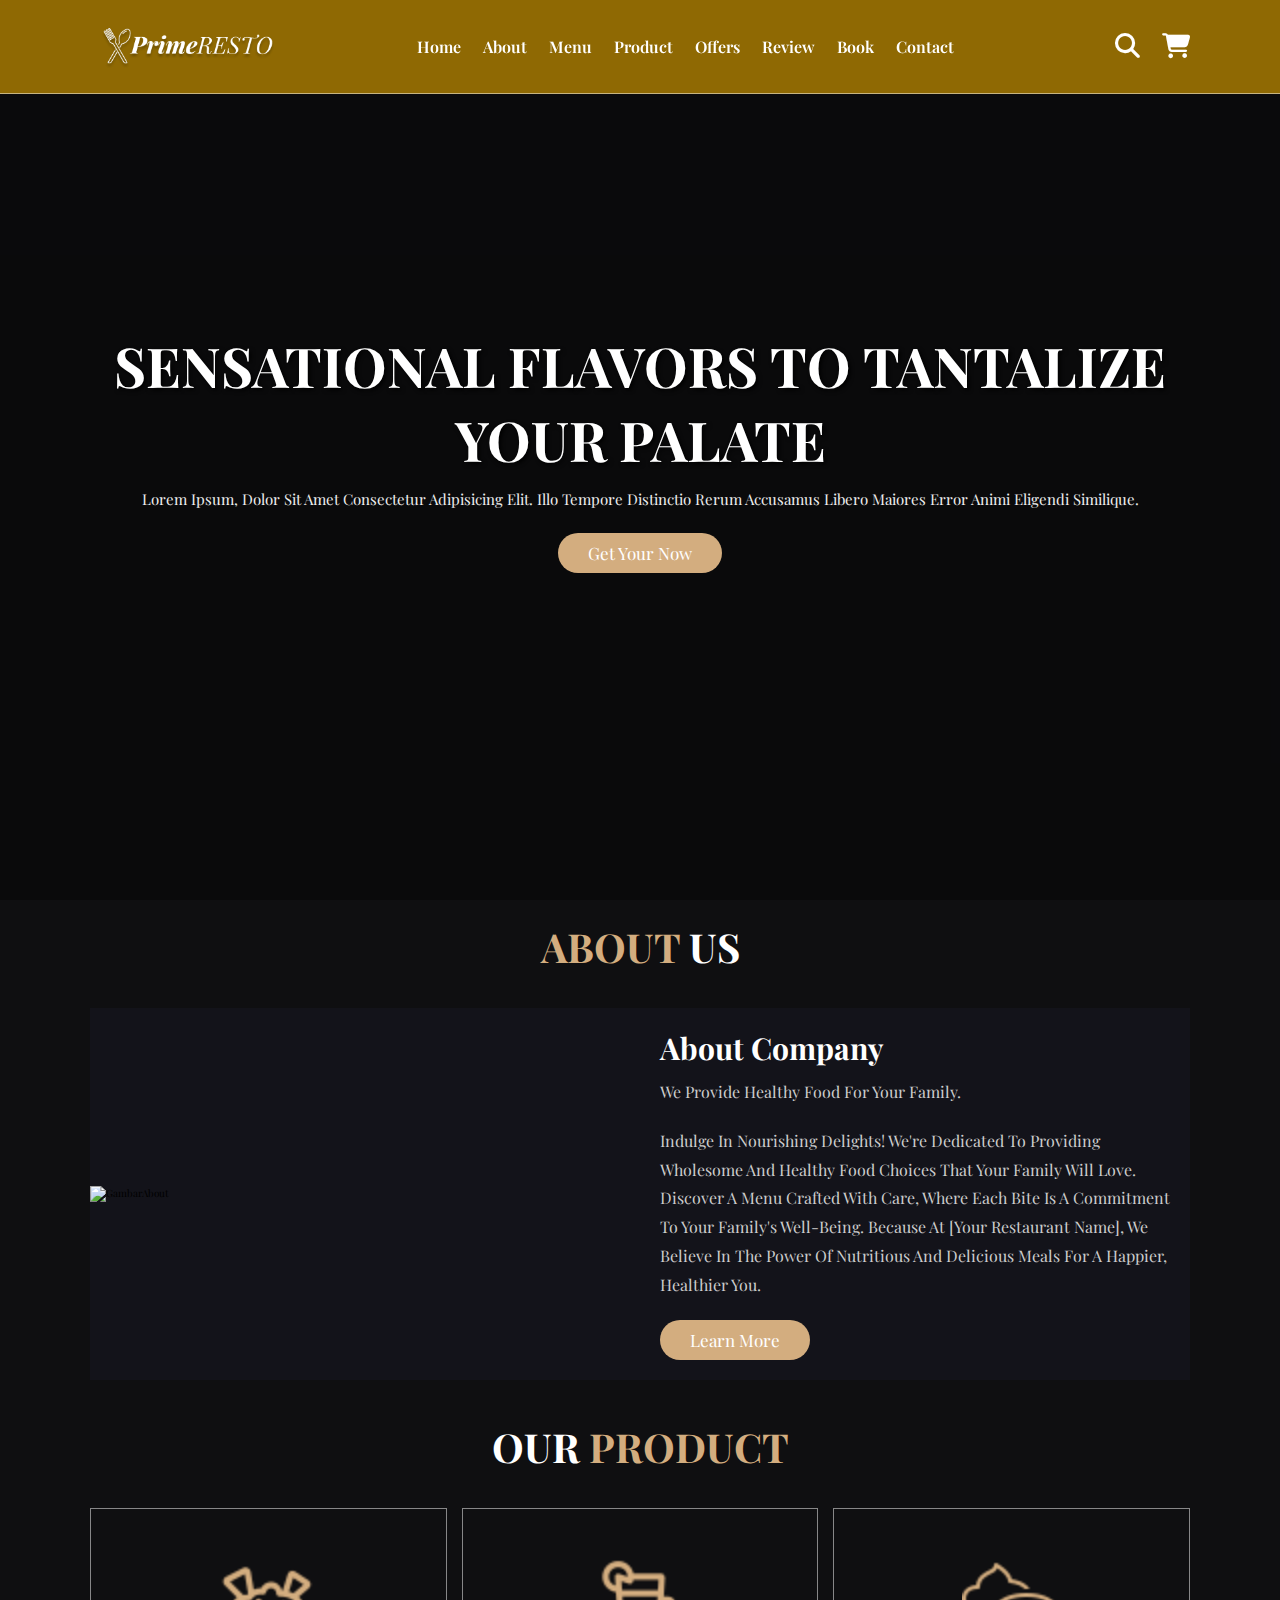
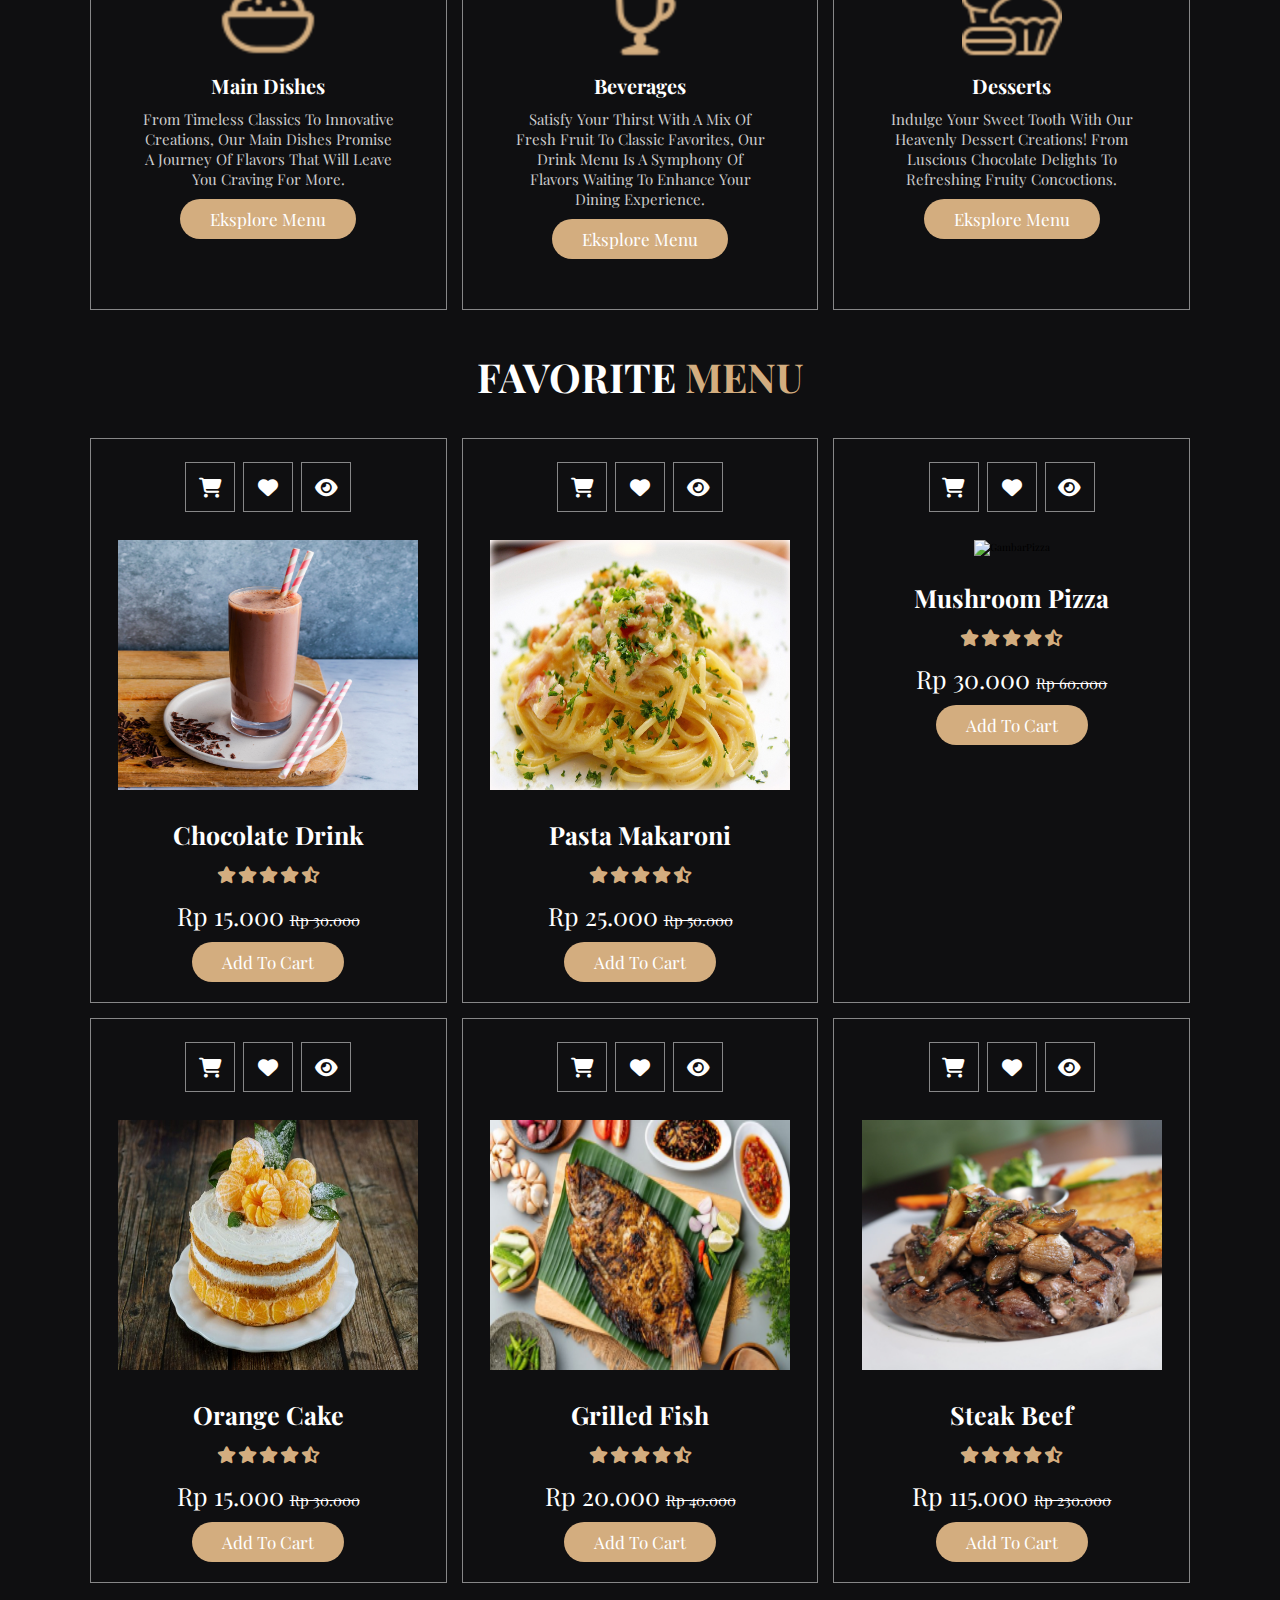
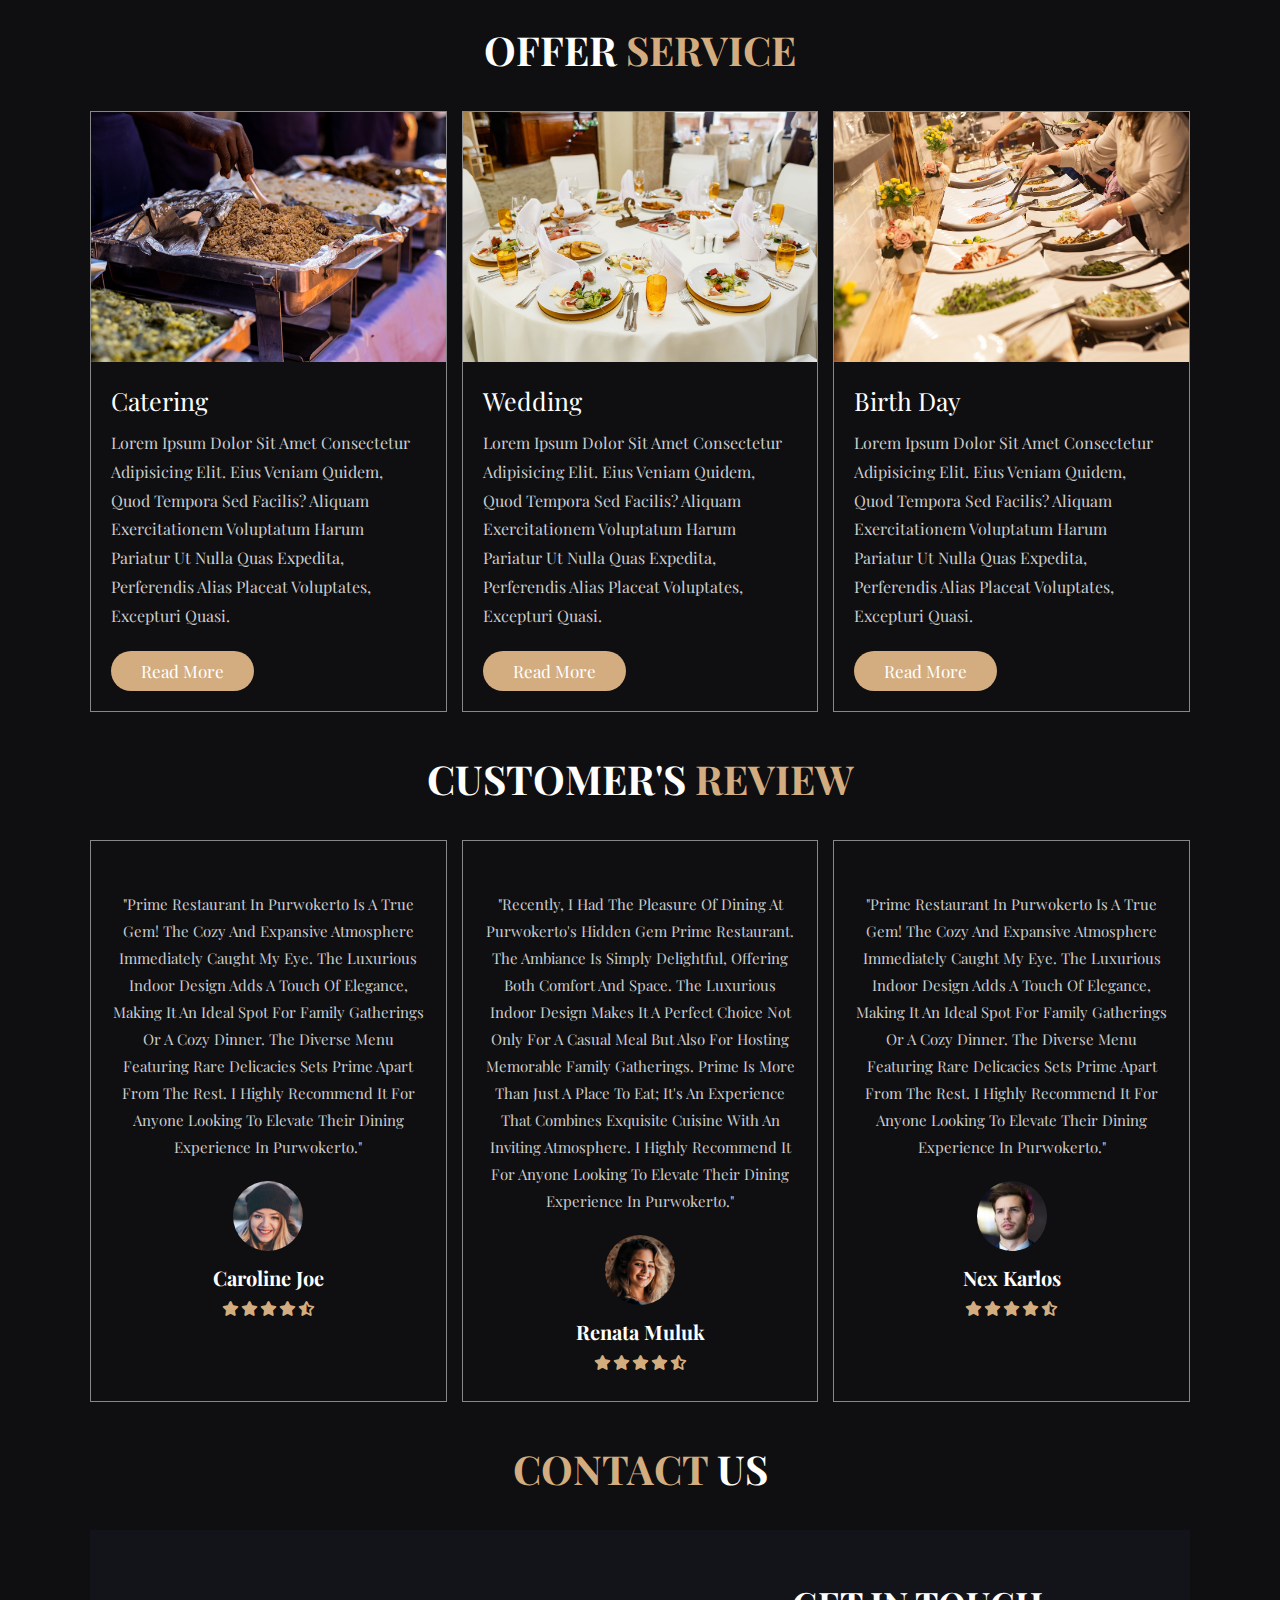
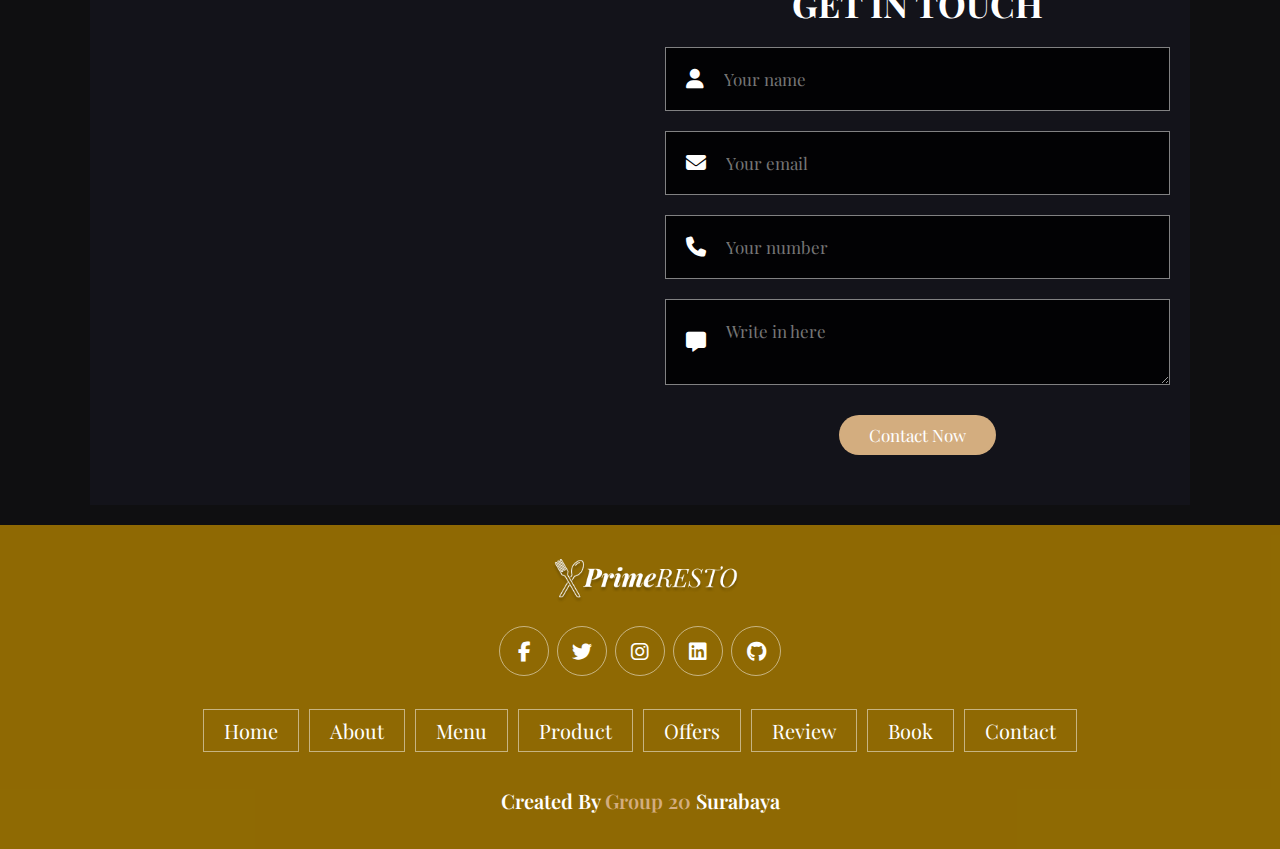
==== index.html @ 9f493f9b "edit and change page html css" ====
<!DOCTYPE html>
<html lang="en">
  <head>
    <meta charset="UTF-8" />
    <meta name="viewport" content="width=device-width, initial-scale=1.0" />
    <title>Capstone Project | group20</title>
    <!-- font awesome cdn link -->
    <link rel="stylesheet" href="https://cdnjs.cloudflare.com/ajax/libs/font-awesome/6.4.2/css/all.min.css" />
    <!-- Style CSS -->
    <link rel="stylesheet" href="CSS/index.css" />
  </head>
  <body>
    <!-- Header start -->
    <header class="header">
      <a href="#" class="logo">
        <img src="assets/group-logo.png" alt="logoBrand" />
      </a>

      <nav class="navbar">
        <a href="#home">Home</a>
        <a href="about.html">About</a>
        <a href="menu.html">Menu</a>
        <a href="#product">Product</a>
        <a href="#offers">Offers</a>
        <a href="#review">Review</a>
        <a href="menu.html#booking">Book</a>
        <a href="#contact">Contact</a>
      </nav>

      <div class="icons">
        <div class="fas fa-search" id="search-btn"></div>
        <div class="fas fa-shopping-cart" id="cart-btn"></div>
        <div class="fas fa-bars" id="menu-btn"></div>
      </div>

      <div class="search-form">
        <input type="search" id="search-box" placeholder="search here..." />
        <label for="search-box" class="fas fa-search"></label>
      </div>

      <div class="cart-items-container">
        <div class="cartList-content" id="cart-container">
          <div class="cart-item">
            <img src="assets/ice-tea.png" alt="cartItem" />
            <div class="content">
              <h3 id="nama">Ice Tea</h3>
              <span class="price">Rp </span><span class="price" id="price">15000</span>
              <div class="input"><span>Total</span><input type="number" name="total" id="total" /></div>
            </div>
          </div>

          <div class="cart-item">
            <img src="assets/chocolate_Drink.jpg" alt="cartItem" />
            <div class="content">
              <h3 id="nama">Chocolate Drink</h3>
              <span class="price">Rp </span><span class="price" id="price">15000</span>
              <div class="input"><span>Total</span><input type="number" name="total" id="total" /></div>
            </div>
          </div>

          <div class="cart-item">
            <img src="assets/pasta.jpg" alt="cartItem" />
            <div class="content">
              <h3 id="nama">Pasta Makaroni</h3>
              <span class="price">Rp </span><span class="price" id="price">25000</span>
              <div class="input"><span>Total</span><input type="number" name="total" id="total" /></div>
            </div>
          </div>

          <div class="cart-item">
            <img src="assets/pizza.png" alt="cartItem" />
            <div class="content">
              <h3 id="nama">Mushroom Pizza</h3>
              <span class="price">Rp </span><span class="price" id="price">40000</span>
              <div class="input"><span>Total</span><input type="number" name="total" id="total" /></div>
            </div>
          </div>

          <div class="cart-item">
            <img src="assets/cake.jpg" alt="cartItem" />
            <div class="content">
              <h3 id="nama">Orange Cake</h3>
              <span class="price">Rp </span><span class="price" id="price">20000</span>
              <div class="input"><span>Total</span><input type="number" name="total" id="total" /></div>
            </div>
          </div>

          <button class="btn">Update now</button>
          <a href="#" class="btn">checkout now</a>
        </div>
      </div>
    </header>
    <!-- header end -->

    <!-- home start -->
    <section class="home" id="home">
      <div class="overlay"></div>
      <div class="content">
        <h3>Sensational Flavors to Tantalize Your Palate</h3>
        <p>Lorem ipsum, dolor sit amet consectetur adipisicing elit. Illo tempore distinctio rerum accusamus libero maiores error animi eligendi similique.</p>
        <a href="#" class="btn">get your now</a>
      </div>
    </section>
    <!-- home end -->

    <!-- About start -->
    <section class="about" id="about">
      <h1 class="heading"><span>about</span> us</h1>
      <div class="row">
        <div class="image">
          <img src="assets/profile-company.jpg" alt="gambarAbout" />
        </div>

        <div class="content">
          <h3>About Company</h3>
          <p>We provide healthy food for your family.</p>
          <p>
            Indulge in Nourishing Delights! We're dedicated to providing wholesome and healthy food choices that your family will love. Discover a menu crafted with care, where each bite is a commitment to your family's well-being. Because
            at [Your Restaurant Name], we believe in the power of nutritious and delicious meals for a happier, healthier you.
          </p>
          <a href="about.html" class="btn">learn more</a>
        </div>
      </div>
    </section>
    <!-- about end -->

    <!-- Product start -->
    <section class="menu" id="menu">
      <h1 class="heading">our <span>product</span></h1>

      <div class="box-container">
        <div class="box">
          <img src="assets/icons-maindishes.png" alt="gambarDishes" />
          <h3>Main Dishes</h3>
          <p>From timeless classics to innovative creations, our main dishes promise a journey of flavors that will leave you craving for more.</p>
          <a href="menu.html" class="btn">Eksplore menu</a>
        </div>

        <div class="box">
          <img src="assets/icons-drinks.png" alt="gambarDishes" />
          <h3>Beverages</h3>
          <p>Satisfy your thirst with a mix of fresh fruit to classic favorites, our drink menu is a symphony of flavors waiting to enhance your dining experience.</p>
          <a href="menu.html" class="btn">Eksplore menu</a>
        </div>

        <div class="box">
          <img src="assets/icons-dessert2.png" alt="gambarDishes" />
          <h3>Desserts</h3>
          <p>Indulge your sweet tooth with our heavenly dessert creations! From luscious chocolate delights to refreshing fruity concoctions.</p>
          <a href="menu.html" class="btn">Eksplore menu</a>
        </div>
      </div>
    </section>
    <!-- product end -->

    <!-- menu start -->
    <section class="product" id="product">
      <h1 class="heading">favorite <span>menu</span></h1>

      <div class="box-container">
        <div class="box">
          <div class="icons">
            <a href="#" class="fas fa-shopping-cart"></a>
            <a href="#" class="fas fa-heart"></a>
            <a href="#" class="fas fa-eye"></a>
          </div>
          <div class="image">
            <img src="assets/chocolate_Drink.jpg" alt="GambarBiryani" />
          </div>
          <div class="content">
            <h3>Chocolate drink</h3>
            <div class="stars">
              <i class="fas fa-star"></i>
              <i class="fas fa-star"></i>
              <i class="fas fa-star"></i>
              <i class="fas fa-star"></i>
              <i class="fas fa-star-half-alt"></i>
            </div>
            <div class="price">Rp 15.000 <span>Rp 30.000</span></div>
            <a href="#" class="btn">add to cart</a>
          </div>
        </div>

        <div class="box">
          <div class="icons">
            <a href="#" class="fas fa-shopping-cart"></a>
            <a href="#" class="fas fa-heart"></a>
            <a href="#" class="fas fa-eye"></a>
          </div>
          <div class="image">
            <img src="assets/pasta.jpg" alt="GambarLasagna" />
          </div>
          <div class="content">
            <h3>Pasta Makaroni</h3>
            <div class="stars">
              <i class="fas fa-star"></i>
              <i class="fas fa-star"></i>
              <i class="fas fa-star"></i>
              <i class="fas fa-star"></i>
              <i class="fas fa-star-half-alt"></i>
            </div>
            <div class="price">Rp 25.000 <span>Rp 50.000</span></div>
            <a href="#" class="btn">add to cart</a>
          </div>
        </div>

        <div class="box">
          <div class="icons">
            <a href="#" class="fas fa-shopping-cart"></a>
            <a href="#" class="fas fa-heart"></a>
            <a href="#" class="fas fa-eye"></a>
          </div>
          <div class="image">
            <img src="assets/pizza.png" alt="GambarPizza" />
          </div>
          <div class="content">
            <h3>Mushroom Pizza</h3>
            <div class="stars">
              <i class="fas fa-star"></i>
              <i class="fas fa-star"></i>
              <i class="fas fa-star"></i>
              <i class="fas fa-star"></i>
              <i class="fas fa-star-half-alt"></i>
            </div>
            <div class="price">Rp 30.000 <span>Rp 60.000</span></div>
            <a href="#" class="btn">add to cart</a>
          </div>
        </div>

        <div class="box">
          <div class="icons">
            <a href="#" class="fas fa-shopping-cart"></a>
            <a href="#" class="fas fa-heart"></a>
            <a href="#" class="fas fa-eye"></a>
          </div>
          <div class="image">
            <img src="assets/cake.jpg" alt="GambarPizza" />
          </div>
          <div class="content">
            <h3>Orange cake</h3>
            <div class="stars">
              <i class="fas fa-star"></i>
              <i class="fas fa-star"></i>
              <i class="fas fa-star"></i>
              <i class="fas fa-star"></i>
              <i class="fas fa-star-half-alt"></i>
            </div>
            <div class="price">Rp 15.000 <span>Rp 30.000</span></div>
            <a href="#" class="btn">add to cart</a>
          </div>
        </div>

        <div class="box">
          <div class="icons">
            <a href="#" class="fas fa-shopping-cart"></a>
            <a href="#" class="fas fa-heart"></a>
            <a href="#" class="fas fa-eye"></a>
          </div>
          <div class="image">
            <img src="assets/ikan1.png" alt="GambarPizza" />
          </div>
          <div class="content">
            <h3>Grilled fish</h3>
            <div class="stars">
              <i class="fas fa-star"></i>
              <i class="fas fa-star"></i>
              <i class="fas fa-star"></i>
              <i class="fas fa-star"></i>
              <i class="fas fa-star-half-alt"></i>
            </div>
            <div class="price">Rp 20.000 <span>Rp 40.000</span></div>
            <a href="#" class="btn">add to cart</a>
          </div>
        </div>

        <div class="box">
          <div class="icons">
            <a href="#" class="fas fa-shopping-cart"></a>
            <a href="#" class="fas fa-heart"></a>
            <a href="#" class="fas fa-eye"></a>
          </div>
          <div class="image">
            <img src="assets/steak.jpg" alt="GambarPizza" />
          </div>
          <div class="content">
            <h3>Steak Beef</h3>
            <div class="stars">
              <i class="fas fa-star"></i>
              <i class="fas fa-star"></i>
              <i class="fas fa-star"></i>
              <i class="fas fa-star"></i>
              <i class="fas fa-star-half-alt"></i>
            </div>
            <div class="price">Rp 115.000 <span>Rp 230.000</span></div>
            <a href="#" class="btn">add to cart</a>
          </div>
        </div>
      </div>
    </section>
    <!-- menu end -->

    <!-- Offer start -->
    <section class="offers" id="offers">
      <h1 class="heading">offer <span>service</span></h1>

      <div class="box-container">
        <div class="box">
          <div class="image">
            <img src="assets/catering.jpg" alt="gambarCatering" />
          </div>
          <div class="content">
            <a href="#" class="title">Catering</a>
            <p>
              Lorem ipsum dolor sit amet consectetur adipisicing elit. Eius veniam quidem, quod tempora sed facilis? Aliquam exercitationem voluptatum harum pariatur ut nulla quas expedita, perferendis alias placeat voluptates, excepturi
              quasi.
            </p>
            <a href="#" class="btn">read more</a>
          </div>
        </div>

        <div class="box">
          <div class="image">
            <img src="assets/wedding.jpg" alt="gambarWedding" />
          </div>
          <div class="content">
            <a href="#" class="title">Wedding</a>
            <p>
              Lorem ipsum dolor sit amet consectetur adipisicing elit. Eius veniam quidem, quod tempora sed facilis? Aliquam exercitationem voluptatum harum pariatur ut nulla quas expedita, perferendis alias placeat voluptates, excepturi
              quasi.
            </p>
            <a href="#" class="btn">read more</a>
          </div>
        </div>

        <div class="box">
          <div class="image">
            <img src="assets/event.jpg" alt="gambarEvent" />
          </div>
          <div class="content">
            <a href="#" class="title">Birth Day</a>
            <p>
              Lorem ipsum dolor sit amet consectetur adipisicing elit. Eius veniam quidem, quod tempora sed facilis? Aliquam exercitationem voluptatum harum pariatur ut nulla quas expedita, perferendis alias placeat voluptates, excepturi
              quasi.
            </p>
            <a href="#" class="btn">read more</a>
          </div>
        </div>
      </div>
    </section>
    <!-- offer end -->

    <!-- Review start -->
    <section class="review" id="review">
      <h1 class="heading">customer's <span>review</span></h1>

      <div class="box-container">
        <div class="box">
          <p>
            "Prime Restaurant in Purwokerto is a true gem! The cozy and expansive atmosphere immediately caught my eye. The luxurious indoor design adds a touch of elegance, making it an ideal spot for family gatherings or a cozy dinner.
            The diverse menu featuring rare delicacies sets Prime apart from the rest. I highly recommend it for anyone looking to elevate their dining experience in Purwokerto."
          </p>
          <img src="assets/review_1.png" class="user" alt="gambarUser1" />
          <h3>Caroline Joe</h3>
          <div class="stars">
            <i class="fas fa-star"></i>
            <i class="fas fa-star"></i>
            <i class="fas fa-star"></i>
            <i class="fas fa-star"></i>
            <i class="fas fa-star-half-alt"></i>
          </div>
        </div>

        <div class="box">
          <p>
            "Recently, I had the pleasure of dining at Purwokerto's hidden gem Prime Restaurant. The ambiance is simply delightful, offering both comfort and space. The luxurious indoor design makes it a perfect choice not only for a casual
            meal but also for hosting memorable family gatherings. Prime is more than just a place to eat; it's an experience that combines exquisite cuisine with an inviting atmosphere. I highly recommend it for anyone looking to elevate
            their dining experience in Purwokerto."
          </p>
          <img src="assets/review_3.png" class="user" alt="gambarUser1" />
          <h3>Renata Muluk</h3>
          <div class="stars">
            <i class="fas fa-star"></i>
            <i class="fas fa-star"></i>
            <i class="fas fa-star"></i>
            <i class="fas fa-star"></i>
            <i class="fas fa-star-half-alt"></i>
          </div>
        </div>

        <div class="box">
          <p>
            "Prime Restaurant in Purwokerto is a true gem! The cozy and expansive atmosphere immediately caught my eye. The luxurious indoor design adds a touch of elegance, making it an ideal spot for family gatherings or a cozy dinner.
            The diverse menu featuring rare delicacies sets Prime apart from the rest. I highly recommend it for anyone looking to elevate their dining experience in Purwokerto."
          </p>
          <img src="assets/review_4.png" class="user" alt="gambarUser1" />
          <h3>Nex Karlos</h3>
          <div class="stars">
            <i class="fas fa-star"></i>
            <i class="fas fa-star"></i>
            <i class="fas fa-star"></i>
            <i class="fas fa-star"></i>
            <i class="fas fa-star-half-alt"></i>
          </div>
        </div>
      </div>
    </section>
    <!-- review end -->

    <!-- Contact start -->
    <section class="contact" id="contact">
      <h1 class="heading"><span>contact</span> us</h1>

      <div class="row">
        <iframe
          class="map"
          src="https://www.google.com/maps/embed?pb=!1m18!1m12!1m3!1d63245.97055414075!2d110.37484495!3d-7.803250449999999!2m3!1f0!2f0!3f0!3m2!1i1024!2i768!4f13.1!3m3!1m2!1s0x2e7a5787bd5b6bc5%3A0x21723fd4d3684f71!2sYogyakarta%2C%20Kota%20Yogyakarta%2C%20Daerah%20Istimewa%20Yogyakarta!5e0!3m2!1sid!2sid!4v1700388968698!5m2!1sid!2sid"
          allowfullscreen=""
          loading="lazy"
          referrerpolicy="no-referrer-when-downgrade"
        ></iframe>

        <form action="">
          <h3>get in touch</h3>
          <div class="inputBox">
            <span class="fas fa-user"></span>
            <input type="text" placeholder="Your name" />
          </div>
          <div class="inputBox">
            <span class="fas fa-envelope"></span>
            <input type="email" placeholder="Your email" />
          </div>
          <div class="inputBox">
            <span class="fas fa-phone"></span>
            <input type="text" placeholder="Your number" />
          </div>
          <div class="inputBox">
            <span class="fas fa-message"></span>
            <textarea name="message" id="message" placeholder="Write in here"></textarea>
          </div>
          <input type="submit" value="contact now" class="btn" />
        </form>
      </div>
    </section>
    <!-- contact end -->

    <!-- footer start -->
    <section class="footer">
      <a href="#" class="logo">
        <img src="assets/group-logo.png" alt="logoBrand" />
      </a>
      <div class="share">
        <a href="#" class="fab fa-facebook-f"></a>
        <a href="#" class="fab fa-twitter"></a>
        <a href="#" class="fab fa-instagram"></a>
        <a href="#" class="fab fa-linkedin"></a>
        <a href="#" class="fab fa-github"></a>
      </div>

      <div class="links">
        <a href="#">Home</a>
        <a href="#">About</a>
        <a href="#">Menu</a>
        <a href="#">Product</a>
        <a href="#">Offers</a>
        <a href="#">Review</a>
        <a href="#">Book</a>
        <a href="#">Contact</a>
      </div>

      <div class="credit">created by <span>Group 20</span> Surabaya</div>
    </section>
    <!-- footer end -->

    <!-- JavaScript link -->
    <script src="JS/script.js"></script>
  </body>
</html>
---- CSS/index.css ----
@import url("https://fonts.googleapis.com/css2?family=Nunito:wght@200;300;400;500;700&display=swap");
@import url("https://fonts.googleapis.com/css2?family=Nunito:wght@200;300;400;500;700&family=Playfair+Display:wght@400;500;600&display=swap");

:root {
  --main-color: #d3ad7f;
  --black: #13131a;
  --bg: #010103f1;
  --border: 0.1rem solid rgba(255, 255, 255, 0.5);
  --bg-color: #946d03f6;
}

* {
  font-family: "Playfair Display", serif;
  margin: 0;
  padding: 0;
  box-sizing: border-box;
  outline: none;
  border: none;
  text-decoration: none;
  text-transform: capitalize;
  transition: 0.2s linear;
}

html {
  font-size: 62.5%;
  overflow-x: hidden;
  scroll-padding-top: 9rem;
  scroll-behavior: smooth;
}

html::-webkit-scrollbar {
  width: 0.8rem;
}

html::-webkit-scrollbar-track {
  background: transparent;
}

html::-webkit-scrollbar-thumb {
  background: #fff;
  border-radius: 5rem;
}

body {
  background: var(--bg);
}

section {
  padding: 2rem 7%;
}

.heading {
  text-align: center;
  color: #fff;
  text-transform: uppercase;
  padding-bottom: 3.5rem;
  font-size: 4rem;
}

.heading span {
  color: var(--main-color);
  text-transform: uppercase;
}

.btn {
  margin-top: 1rem;
  display: inline-block;
  padding: 0.9rem 3rem;
  font-size: 1.7rem;
  color: #fff;
  background: var(--main-color);
  cursor: pointer;
  border-radius: 2rem;
}

.btn:hover {
  letter-spacing: 0.2rem;
  background-color: #946d03f6;
}

.header {
  background: var(--bg-color);
  display: flex;
  align-items: center;
  justify-content: space-between;
  padding: 1.5rem 7%;
  border-bottom: var(--border);
  position: fixed;
  top: 0;
  left: 0;
  right: 0;
  z-index: 1000;
}

.header .logo img {
  height: 6rem;
}

.header .navbar a {
  margin: 0 1rem;
  font-size: 1.6rem;
  color: #fff;
  font-weight: 600;
}

.header .navbar a:hover {
  color: var(--main-color);
  border-bottom: 0.1rem solid var(--main-color);
  padding-bottom: 0.5rem;
}

.header .icons div {
  color: #fff;
  cursor: pointer;
  font-size: 2.5rem;
  margin-left: 2rem;
}

.header .icons div:hover {
  color: var(--main-color);
  transform: scale(1.2);
}

#menu-btn {
  display: none;
}

.header .search-form {
  position: absolute;
  top: 115%;
  right: 7%;
  background: #fff;
  width: 50rem;
  height: 5rem;
  display: flex;
  align-items: center;
  transform: scaleY(0);
  transform-origin: top;
}

.header .search-form.active {
  transform: scaleY(1);
}

.header .search-form input {
  height: 100%;
  width: 100%;
  font-size: 1.6rem;
  color: var(--black);
  padding: 1rem;
  text-transform: none;
}

.header .search-form label {
  cursor: pointer;
  font-size: 2.2rem;
  margin-right: 1.5rem;
  color: var(--black);
}

.header .search-form label:hover {
  color: var(--main-color);
}

.header .cart-items-container {
  position: absolute;
  top: 100%;
  right: -100%;
  height: calc(100vh - 9.5rem);
  width: 35rem;
  background: #fff;
  padding: 0 1.5rem;
  overflow: scroll;
}

.header .cart-items-container.active {
  right: 0;
}

.header .cart-items-container .cart-item {
  position: relative;
  margin: 2rem 0;
  display: flex;
  align-items: center;
  gap: 1.5rem;
}

.header .cart-items-container .cart-item .fa-times {
  position: absolute;
  top: 1rem;
  right: 1rem;
  font-size: 2rem;
  cursor: pointer;
  color: var(--black);
}

.header .cart-items-container .cart-item .fa-times:hover {
  color: var(--main-color);
}

.header .cart-items-container .cart-item img {
  height: 7rem;
  width: 9rem;
}

.header .cart-items-container .cart-item .content h3 {
  font-size: 1.8rem;
  color: var(--black);
  padding-bottom: 0.5rem;
}

.header .cart-items-container .cart-item .content .price {
  font-size: 1.5rem;
  color: var(--main-color);
}

.header .cart-items-container .cart-item .content span {
  font-size: 1.5rem;
  font-weight: 600;
  padding: 0.2rem;
  margin-right: 0.2rem;
}

.header .cart-items-container .cart-item .content input {
  border: 1px solid #13131a;
  border-radius: 0.5rem;
  padding: 0.1rem;
  margin-top: 0.5rem;
  width: 6rem;
}

.header .cart-items-container .btn {
  width: 100%;
  text-align: center;
}

/* Home content */
.home {
  position: relative;
  min-height: 100vh;
  width: 100%;
  display: flex;
  align-items: center;
  justify-content: center;
  background: url(../assets/background.png) no-repeat;
  background-size: cover;
  background-position: center;
  text-align: center;
  animation: bgChange 20s linear infinite;
}

@keyframes bgChange {
  0% {
    background-image: url(../assets/background.png);
  }
  20% {
    background-image: url(../assets/background.png);
  }
  25% {
    background-image: url(../assets/background_2.jpg);
  }
  45% {
    background-image: url(../assets/background_2.jpg);
  }
  50% {
    background-image: url(../assets/background_3.jpg);
  }
  70% {
    background-image: url(../assets/background_3.jpg);
  }
  75% {
    background-image: url(../assets/background_4.jpg);
  }
  100% {
    background-image: url(../assets/background_4.jpg);
  }
}

.overlay {
  position: absolute;
  width: 100%;
  height: 100%;
  top: 0;
  left: 0;
  background-color: rgba(0, 0, 0, 0.3);
}

.home .content {
  max-width: 100%;
  position: relative;
}

.home .content h3 {
  font-size: 5.5rem;
  text-transform: uppercase;
  color: #fff;
  text-shadow: 2px 2px 4px #000000;
}

.home .content p {
  font-size: 1.5rem;
  font-weight: lighter;
  line-height: 1.8;
  padding: 1rem 0;
  color: #eee;
}

/* About us */
.about .row {
  display: flex;
  align-items: center;
  background: var(--black);
  flex-wrap: wrap;
}

.about .row .image {
  flex: 1 1 45rem;
}

.about .row .image img {
  width: 100%;
}

.about .row .content {
  flex: 1 1 45rem;
  padding: 2rem;
}

.about .row .content h3 {
  font-size: 3rem;
  color: #fff;
}

.about .row .content p {
  font-size: 1.6rem;
  color: #ccc;
  padding: 1rem 0;
  line-height: 1.8;
}

/* Menu */
.menu .box-container {
  display: grid;
  grid-template-columns: repeat(auto-fit, minmax(30rem, 1fr));
  gap: 1.5rem;
}

.menu .box-container .box {
  padding: 5rem;
  text-align: center;
  border: var(--border);
}

.menu .box-container .box img {
  height: 10rem;
}

.menu .box-container .box h3 {
  color: #fff;
  font-size: 2rem;
  padding: 1rem 0;
}

.menu .box-container .box p {
  font-size: 1.5rem;
  color: #ccc;
}

.menu .box-container .box:hover {
  background: #fff;
}

.menu .box-container .box:hover > * {
  color: var(--black);
}

/* Product */
.product .box-container {
  display: grid;
  grid-template-columns: repeat(auto-fit, minmax(30rem, 1fr));
  gap: 1.5rem;
}

.product .box-container .box {
  text-align: center;
  border: var(--border);
  padding: 2rem;
}

.product .box-container .box .icons a {
  height: 5rem;
  width: 5rem;
  line-height: 5rem;
  font-size: 2rem;
  border: var(--border);
  color: #fff;
  margin: 0.3rem;
}

.product .box-container .box .icons a:hover {
  background: var(--main-color);
}

.product .box-container .box .image {
  padding: 2.5rem 0;
}

.product .box-container .box .image img {
  height: 25rem;
  width: 30rem;
}

.product .box-container .box:hover .image img {
  transform: scale(1.1);
}

.product .box-container .box .content h3 {
  color: #fff;
  font-size: 2.5rem;
}

.product .box-container .box .content .stars {
  padding: 1.5rem;
}

.product .box-container .box .content .stars i {
  font-size: 1.7rem;
  color: var(--main-color);
}

.product .box-container .box .content .price {
  color: #fff;
  font-size: 2.5rem;
}

.product .box-container .box .content .price span {
  text-decoration: line-through;
  font-weight: lighter;
  font-size: 1.5rem;
}

/* Offers event */
.offers .box-container {
  display: grid;
  grid-template-columns: repeat(auto-fit, minmax(30rem, 1fr));
  gap: 1.5rem;
}

.offers .box-container .box {
  border: var(--border);
}

.offers .box-container .box .image {
  height: 25rem;
  overflow: hidden;
  width: 100%;
}

.offers .box-container .box .image img {
  height: 100%;
  object-fit: cover;
  width: 100%;
}

.offers .box-container .box:hover .image img {
  transform: scale(1.2);
}

.offers .box-container .box .content {
  padding: 2rem;
}

.offers .box-container .box .content .title {
  font-size: 2.5rem;
  line-height: 1.5;
  color: #fff;
  font-family: "Playfair Display", serif;
}

.offers .box-container .box .content .title:hover {
  color: var(--main-color);
}

.offers .box-container .box .content p {
  font-size: 1.6rem;
  line-height: 1.8;
  color: #ccc;
  padding: 1rem 0;
}

/* Customer review */
.review .box-container {
  display: grid;
  grid-template-columns: repeat(auto-fit, minmax(30rem, 1fr));
  gap: 1.5rem;
}

.review .box-container .box {
  border: var(--border);
  text-align: center;
  padding: 3rem 2rem;
}

.review .box-container .box:hover {
  transform: scale(1.04);
}

.review .box-container .box p {
  font-size: 1.5rem;
  line-height: 1.8;
  color: #ccc;
  padding: 2rem 0;
}

.review .box-container .box .user {
  height: 7rem;
  width: 7rem;
  border-radius: 50%;
  object-fit: cover;
}

.review .box-container .box h3 {
  padding: 1rem 0;
  font-size: 2rem;
  color: #fff;
}

.review .box-container .box .stars i {
  font-size: 1.5rem;
  color: var(--main-color);
}

/* Contact us */
.contact .row {
  display: flex;
  background: var(--black);
  flex-wrap: wrap;
  gap: 1rem;
}

.contact .row .map {
  flex: 1 1 45rem;
  width: 100%;
  object-fit: cover;
}

.contact .row form {
  flex: 1 1 45rem;
  padding: 5rem 2rem;
  text-align: center;
}

.contact .row form h3 {
  text-transform: uppercase;
  font-size: 3.5rem;
  color: #fff;
}

.contact .row form .inputBox {
  display: flex;
  align-items: center;
  margin-top: 2rem;
  margin-bottom: 2rem;
  background: var(--bg);
  border: var(--border);
}

.contact .row form .inputBox span {
  color: #fff;
  font-size: 2rem;
  padding-left: 2rem;
}

.contact .row form .inputBox input {
  width: 100%;
  padding: 2rem;
  font-size: 1.7rem;
  color: #fff;
  text-transform: none;
  background: none;
}

.contact .row form .inputBox input:focus {
  transform: translateY(-0.3rem);
  transition: 0.4s;
}

.contact .row form .inputBox textarea {
  width: 100%;
  font-size: 1.7rem;
  color: #fff;
  text-transform: none;
  background: none;
  padding: 2rem;
}

.contact .row form .inputBox textarea:focus {
  transform: translateY(-0.3rem);
  transition: 0.4s;
}

/* Footer */
.footer {
  background: var(--bg-color);
  text-align: center;
}

.footer .logo img {
  height: 6.5rem;
}

.footer .share {
  padding: 1rem 0;
}

.footer .share a {
  height: 5rem;
  width: 5rem;
  line-height: 5rem;
  font-size: 2rem;
  color: #fff;
  border: var(--border);
  margin: 0.3rem;
  border-radius: 50%;
}

.footer .share a:hover {
  background-color: var(--main-color);
}

.footer .links {
  display: flex;
  justify-content: center;
  flex-wrap: wrap;
  padding: 2rem 0;
  gap: 1rem;
}

.footer .links a {
  padding: 0.7rem 2rem;
  color: #fff;
  border: var(--border);
  font-size: 2rem;
}

.footer .links a:hover {
  background: var(--main-color);
}

.footer .credit {
  font-size: 2rem;
  color: #fff;
  font-weight: lighter;
  padding: 1.5rem;
  font-weight: 600;
}

.footer .credit span {
  color: var(--main-color);
}

/* Media Queries */
@media (max-width: 996px) {
  html {
    font-size: 55%;
  }

  .header {
    padding: 1.5rem 2rem;
  }

  section {
    padding: 2rem;
  }
}

@media (max-width: 779px) {
  #menu-btn {
    display: inline-block;
  }

  .header .navbar {
    position: absolute;
    top: 100%;
    right: -100%;
    background: #fff;
    width: 30rem;
    height: calc(100vh - 9.5rem);
  }

  .header .navbar.active {
    right: 0;
  }

  .header .navbar a {
    color: var(--black);
    display: block;
    margin: 1.5rem;
    padding: 0.5rem;
    font-size: 2rem;
  }

  .header .search-form {
    width: 90%;
    right: 2rem;
  }

  .home {
    background-position: left;
    justify-content: center;
    text-align: center;
  }

  .home .content h3 {
    font-size: 4.5rem;
  }

  .home .content p {
    font-size: 1.5rem;
  }
}

@media (max-width: 450px) {
  html {
    font-size: 50%;
  }
}
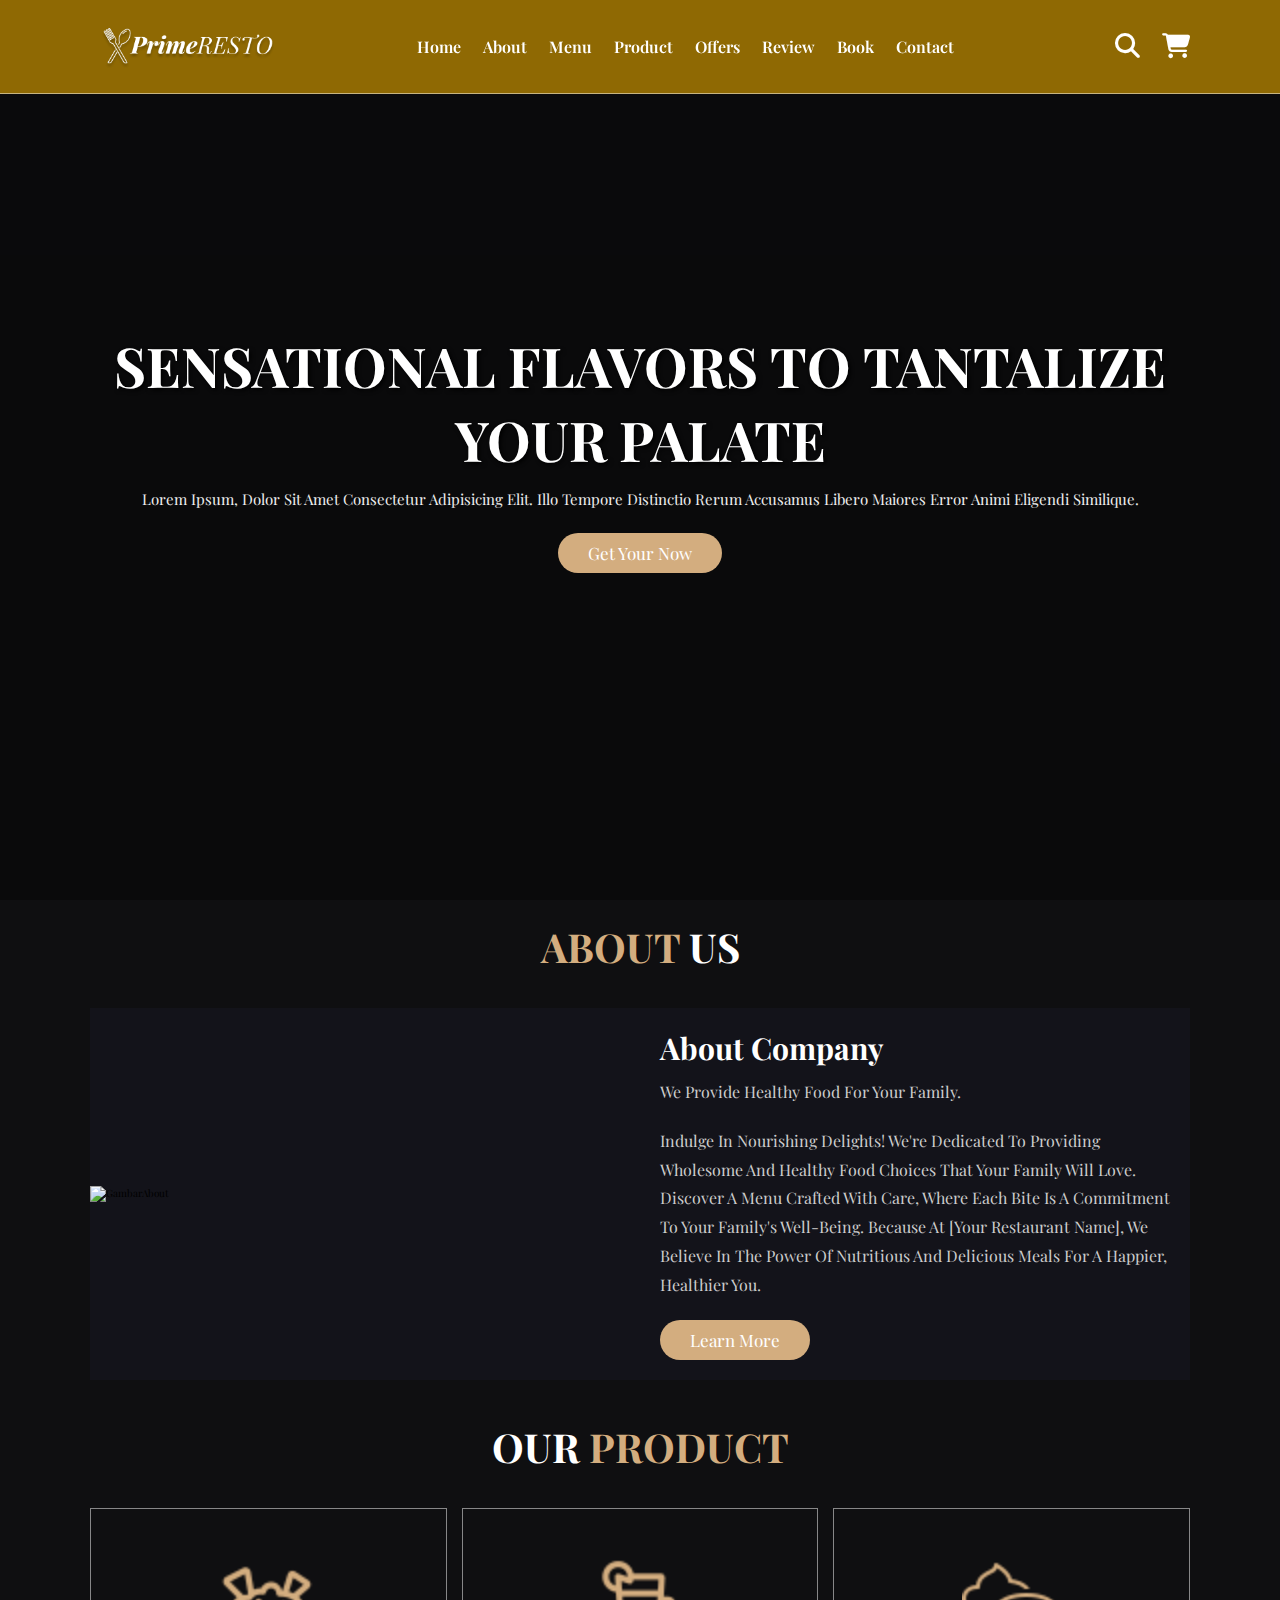
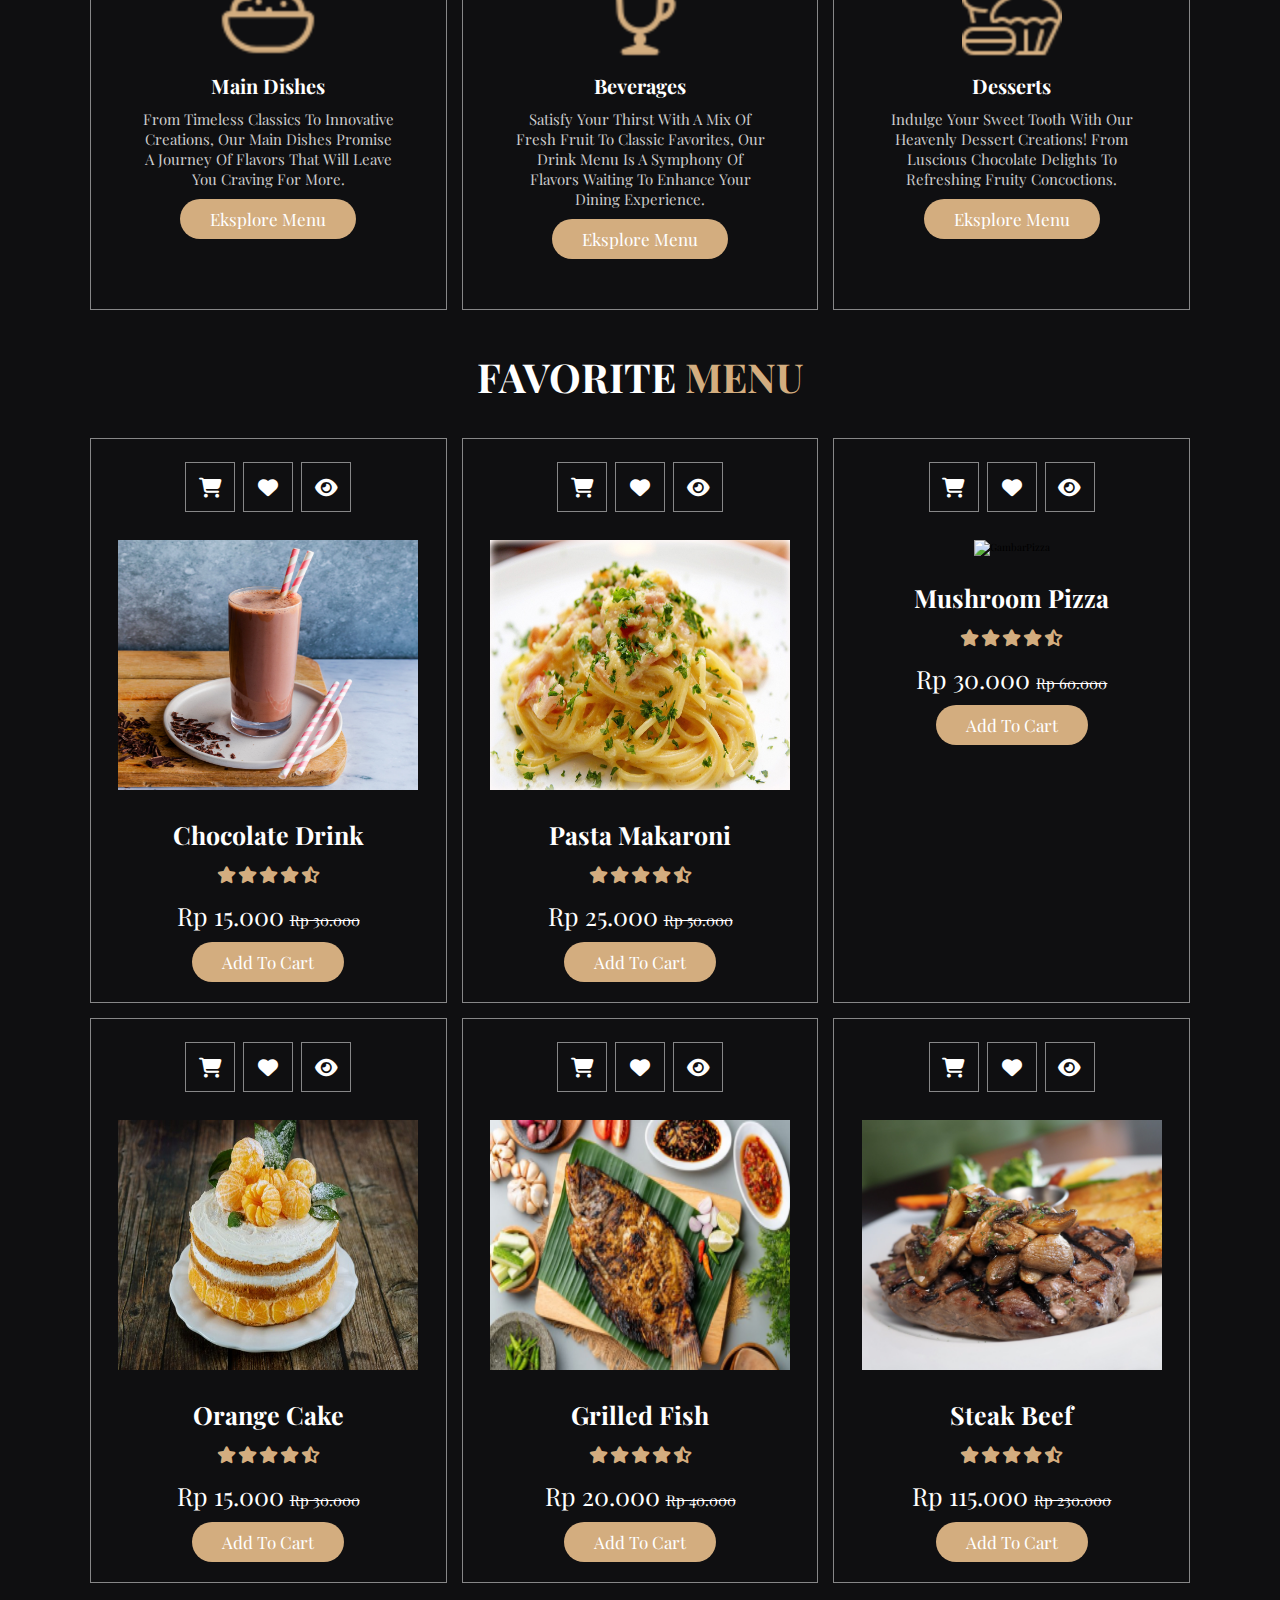
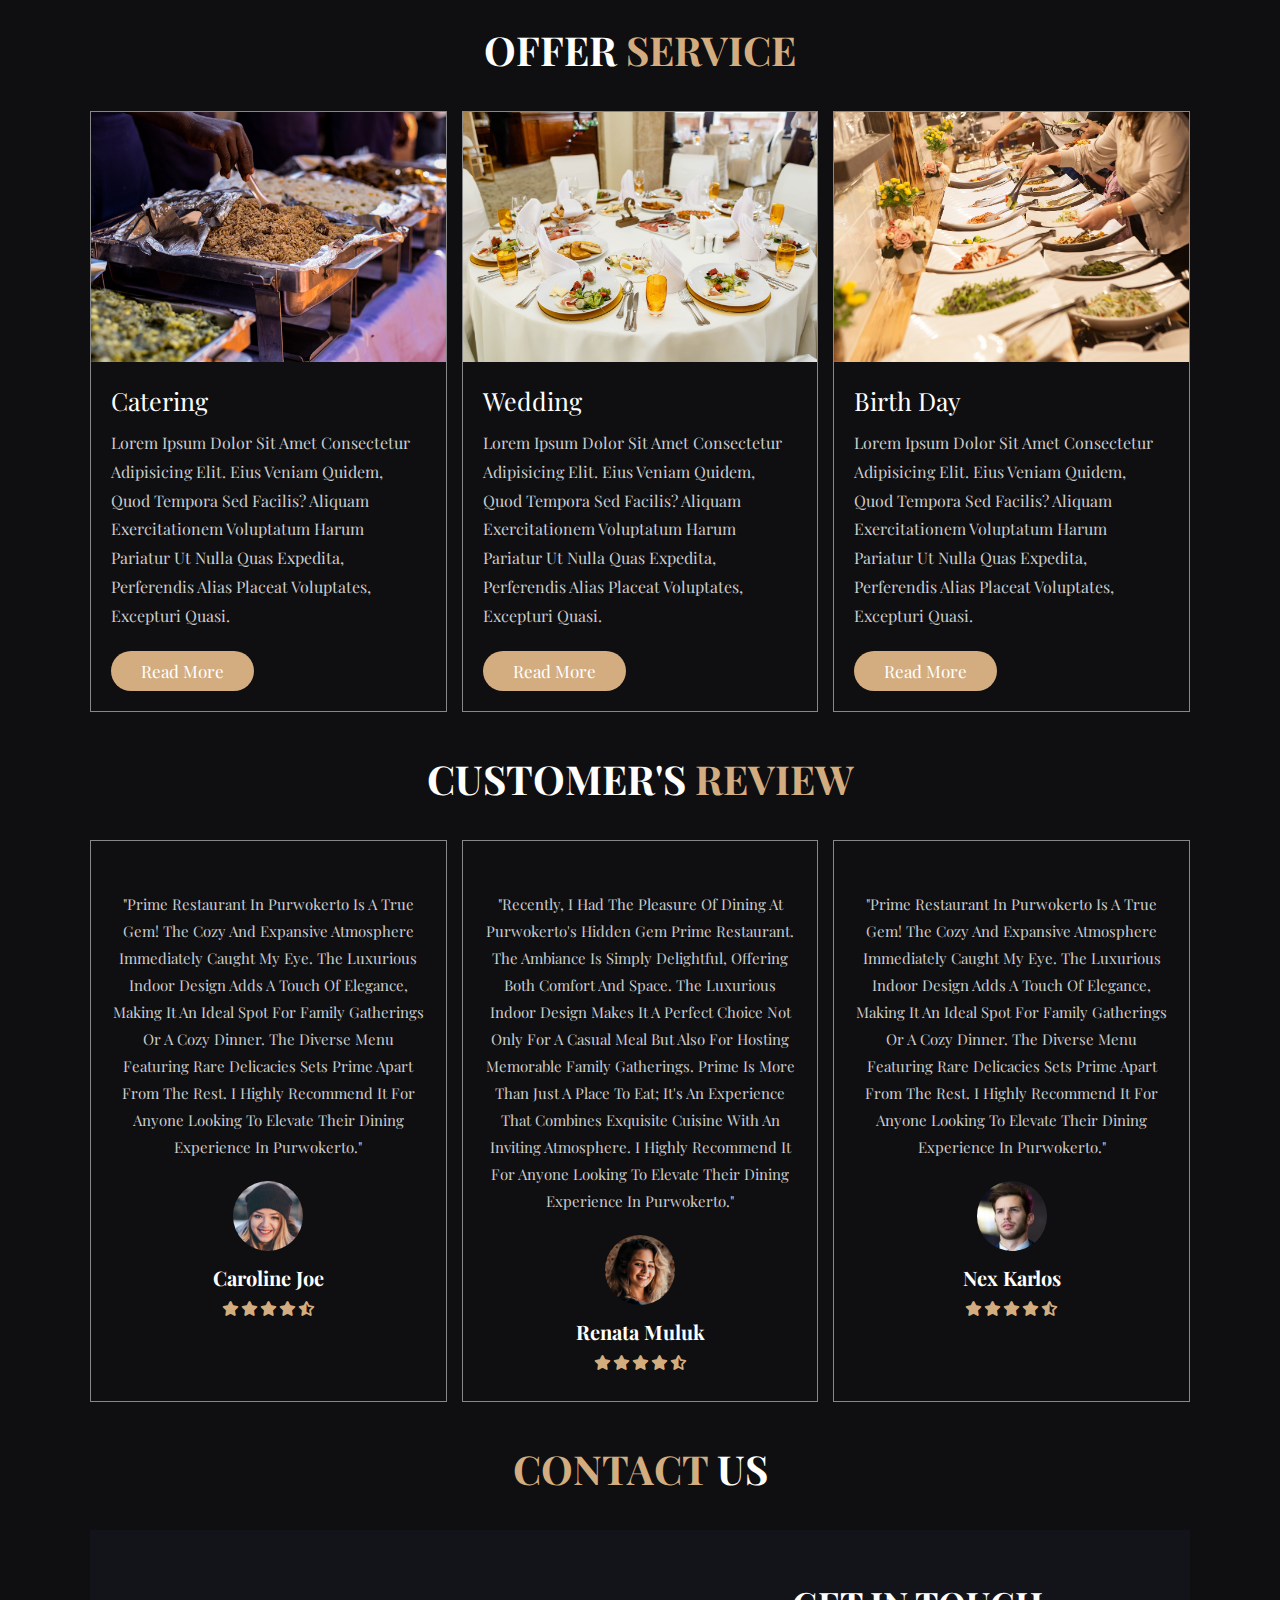
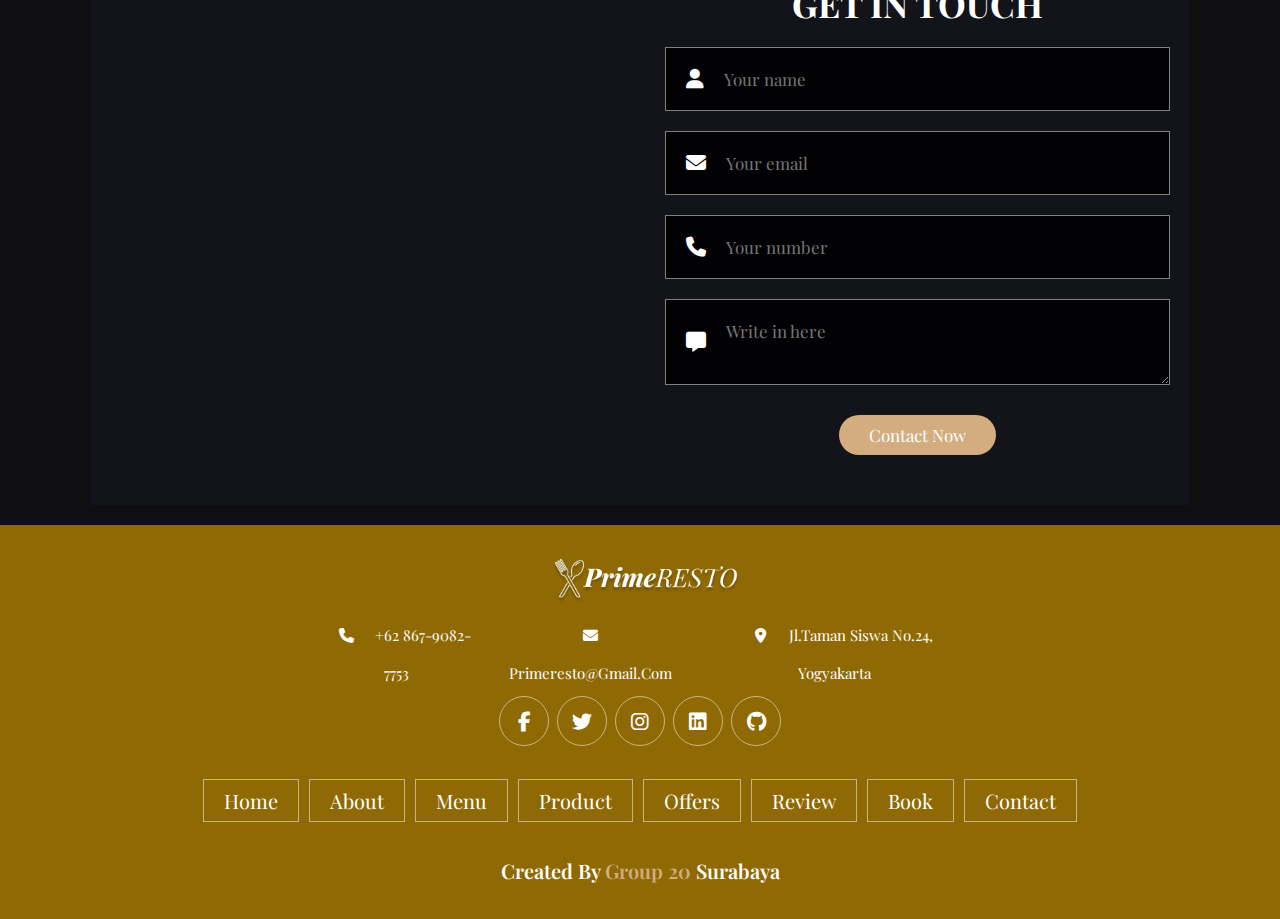
==== commit b00a45f9: "add change page html css" ====
--- a/index.html
+++ b/index.html
@@ -448,6 +448,22 @@
       <a href="#" class="logo">
         <img src="assets/group-logo.png" alt="logoBrand" />
       </a>
+
+      <div class="conten-addres">
+        <div class="contact-address">
+          <a href="#" class="fas fa-phone"></a>
+          <span>+62 867-9082-7753</span>
+        </div>
+        <div class="contact-address">
+          <a href="#" class="fas fa-envelope"></a>
+          <span>primeresto@gmail.com</span>
+        </div>
+        <div class="contact-address">
+          <a href="#" class="fas fa-location-dot"></a>
+          <span>Jl.Taman Siswa No.24, Yogyakarta</span>
+        </div>
+      </div>
+
       <div class="share">
         <a href="#" class="fab fa-facebook-f"></a>
         <a href="#" class="fab fa-twitter"></a>
--- a/CSS/index.css
+++ b/CSS/index.css
@@ -609,6 +609,26 @@
   height: 6.5rem;
 }
 
+.footer .conten-addres {
+  display: flex;
+  justify-content: space-between;
+  width: 60%;
+  margin: auto;
+  text-align: center;
+}
+
+.footer .conten-addres .contact-address {
+  font-size: 1.5rem;
+  color: #fff;
+}
+
+.footer .conten-addres .contact-address a {
+  width: 5rem;
+  height: 5rem;
+  color: #fff;
+  padding: 1.5rem;
+}
+
 .footer .share {
   padding: 1rem 0;
 }
@@ -671,6 +691,11 @@
 
   section {
     padding: 2rem;
+  }
+
+  .footer .conten-addres {
+    width: 80%;
+    height: auto;
   }
 }
 
@@ -718,6 +743,11 @@
   .home .content p {
     font-size: 1.5rem;
   }
+
+  .footer .conten-addres {
+    display: block;
+    text-align: left;
+  }
 }
 
 @media (max-width: 450px) {
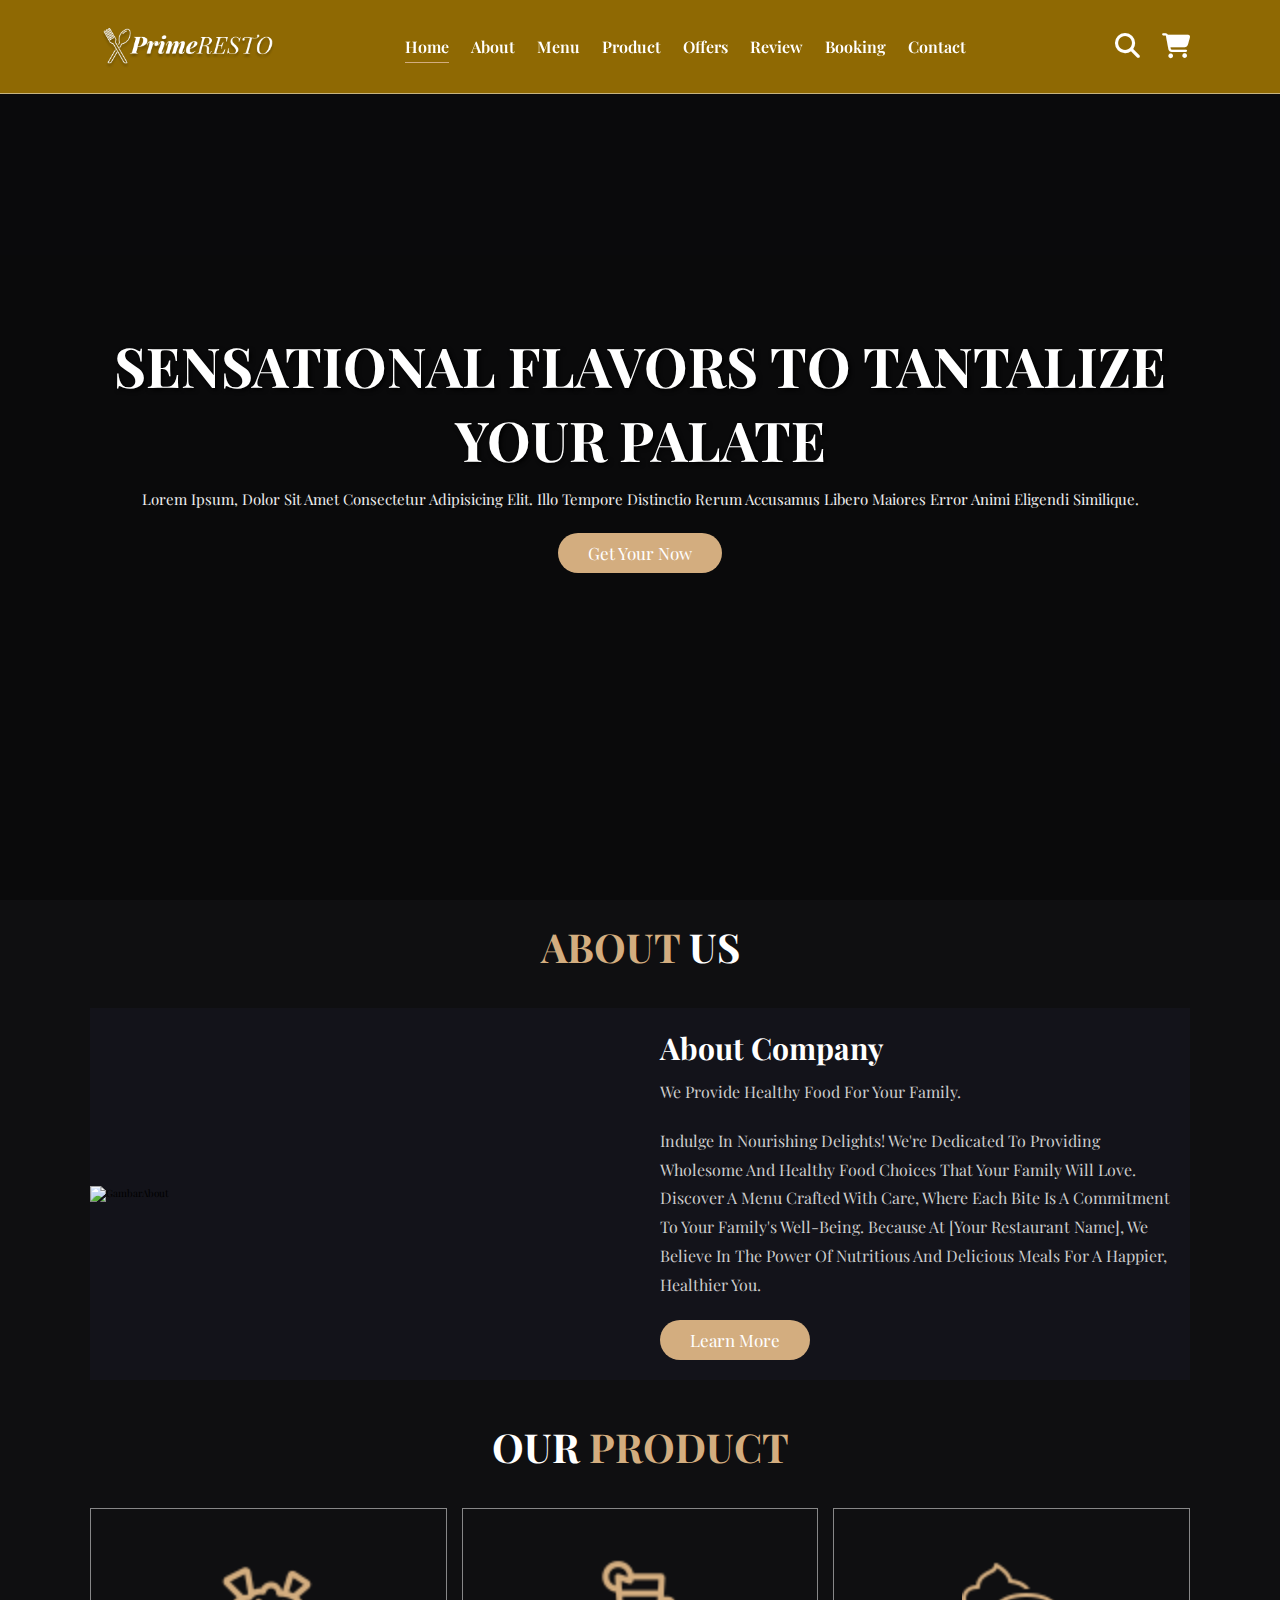
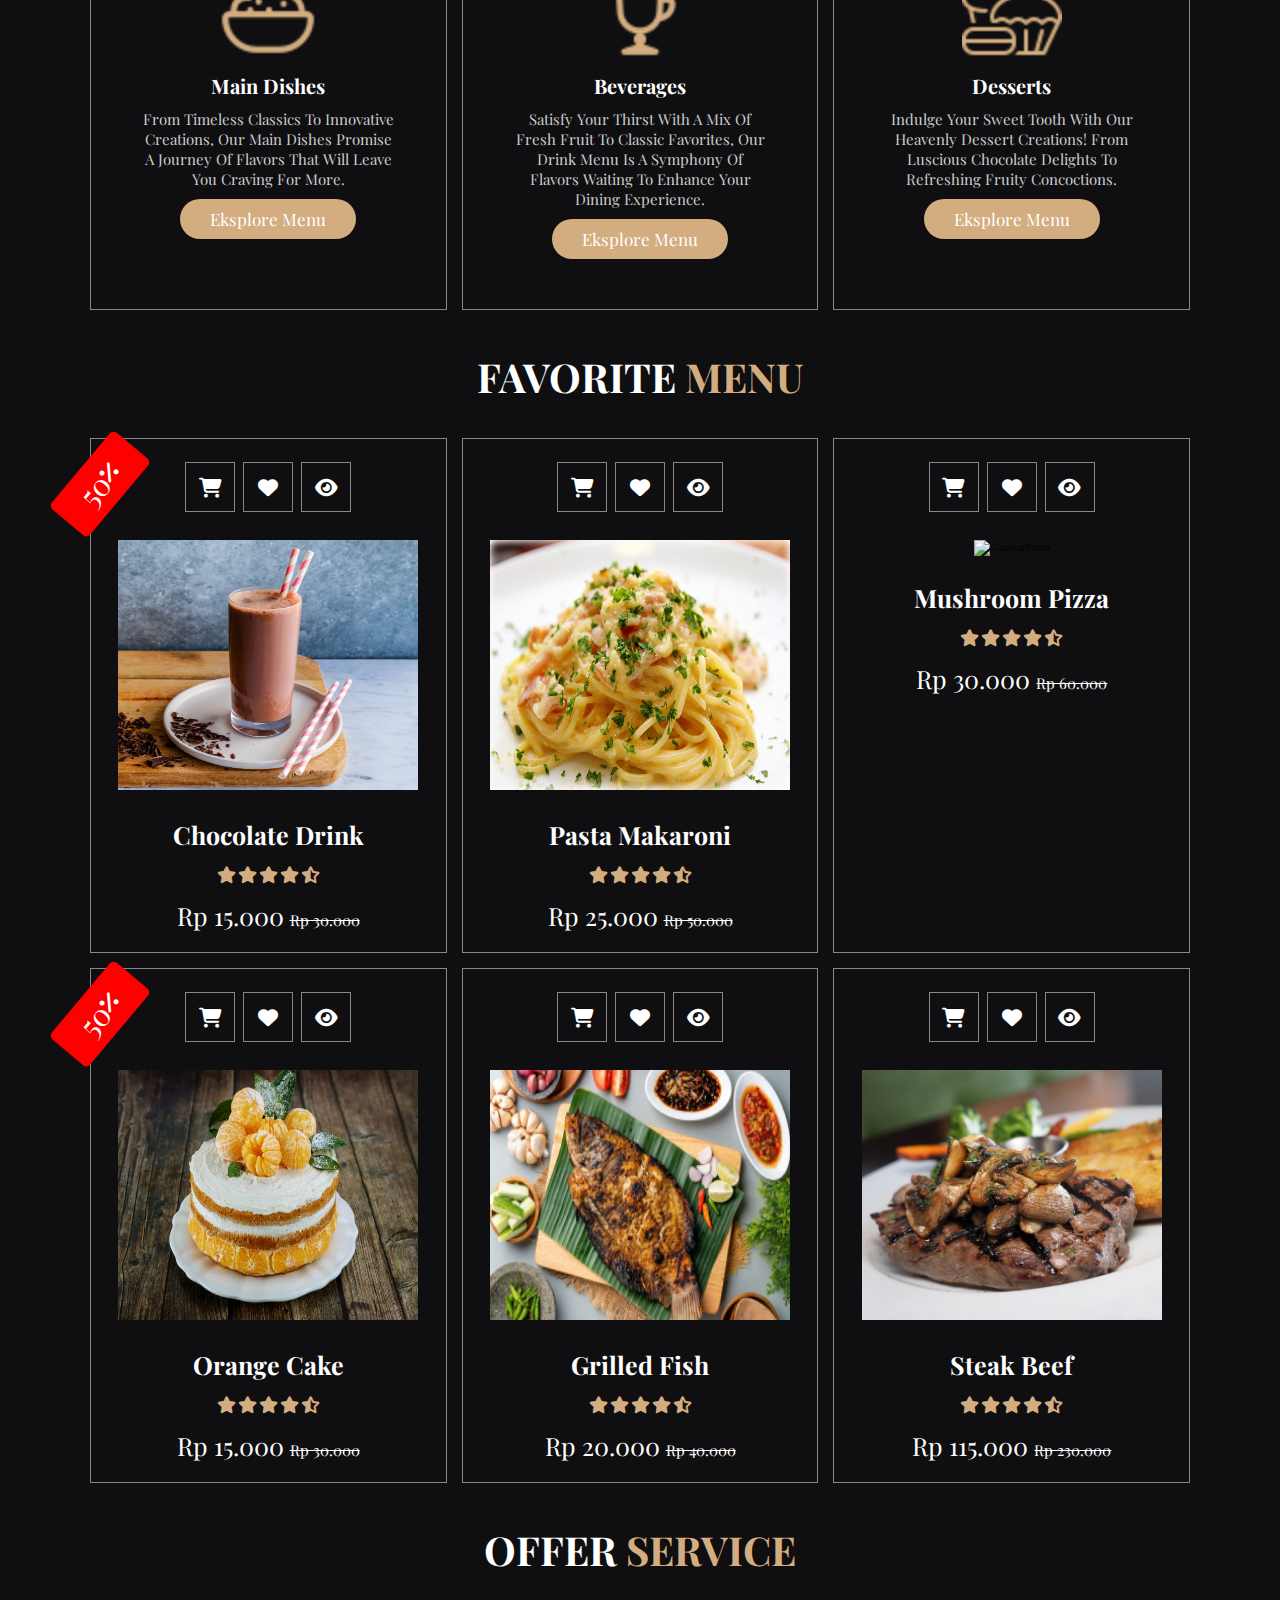
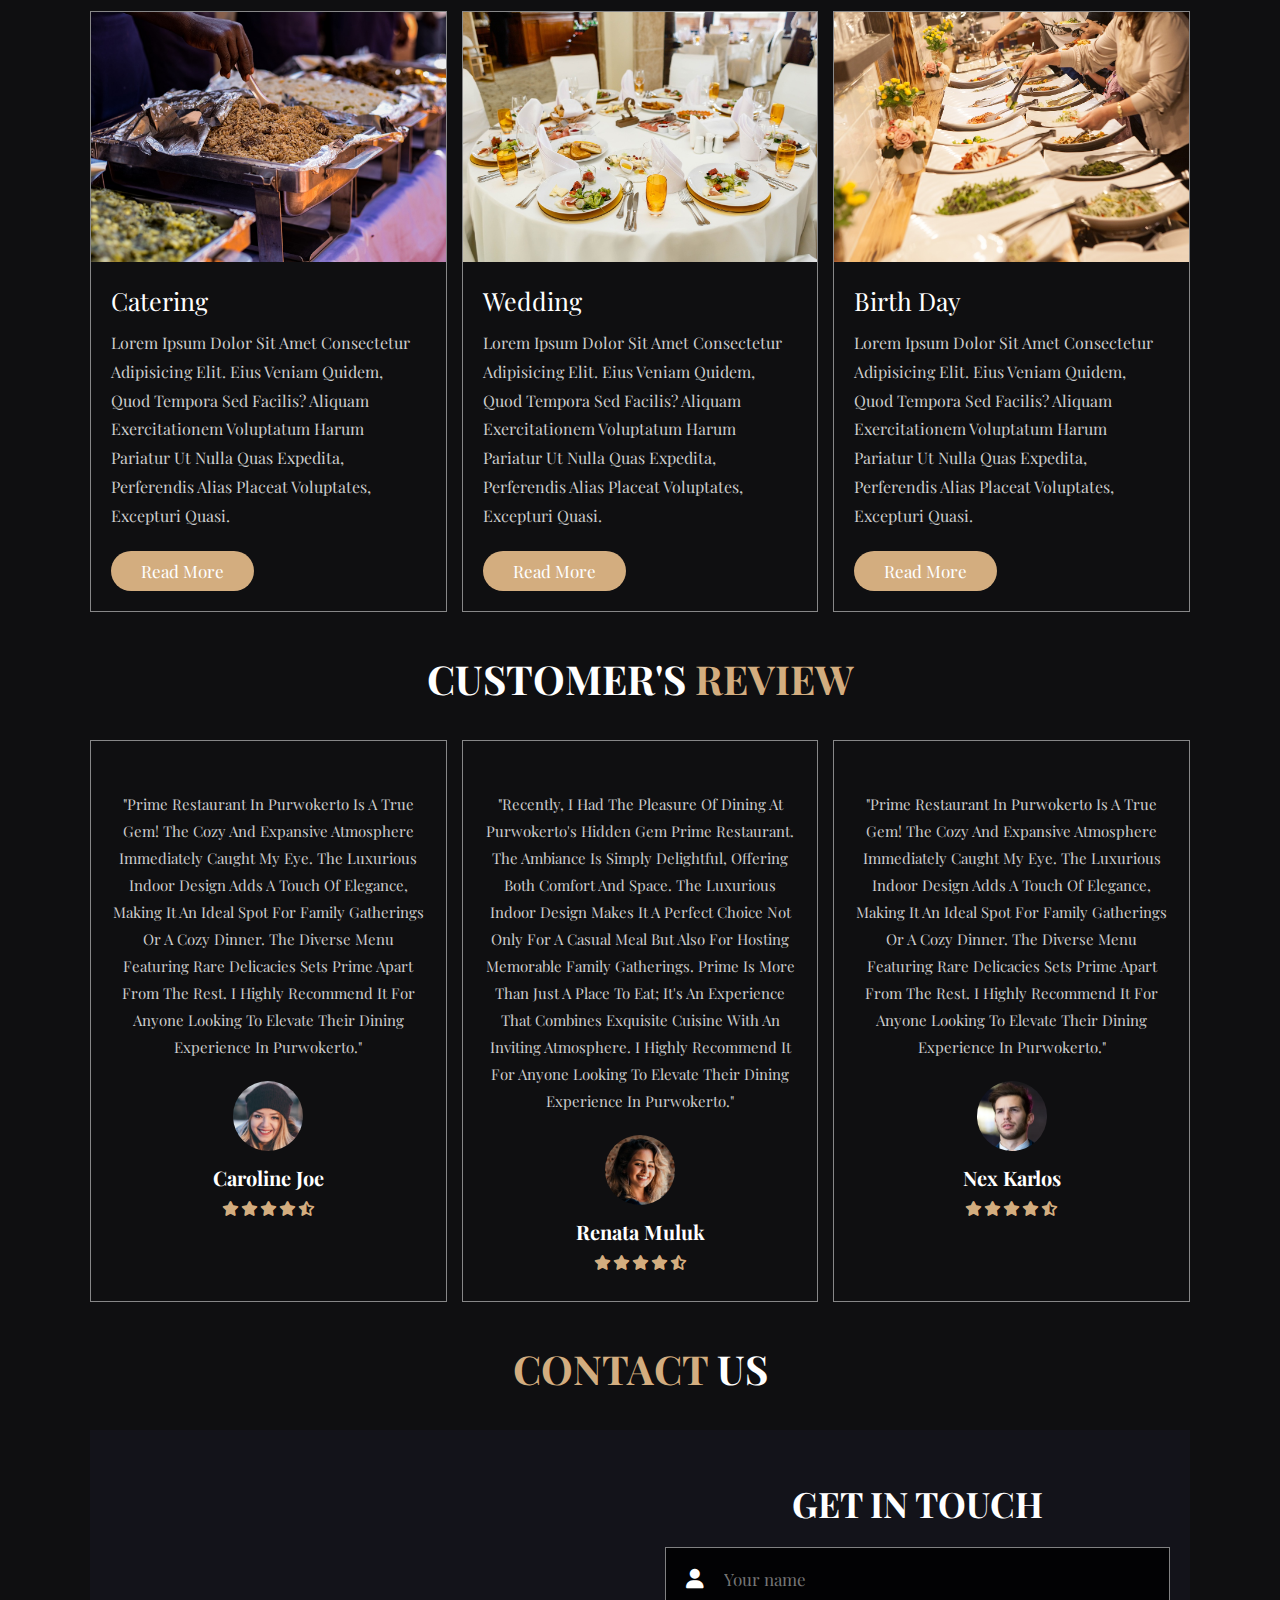
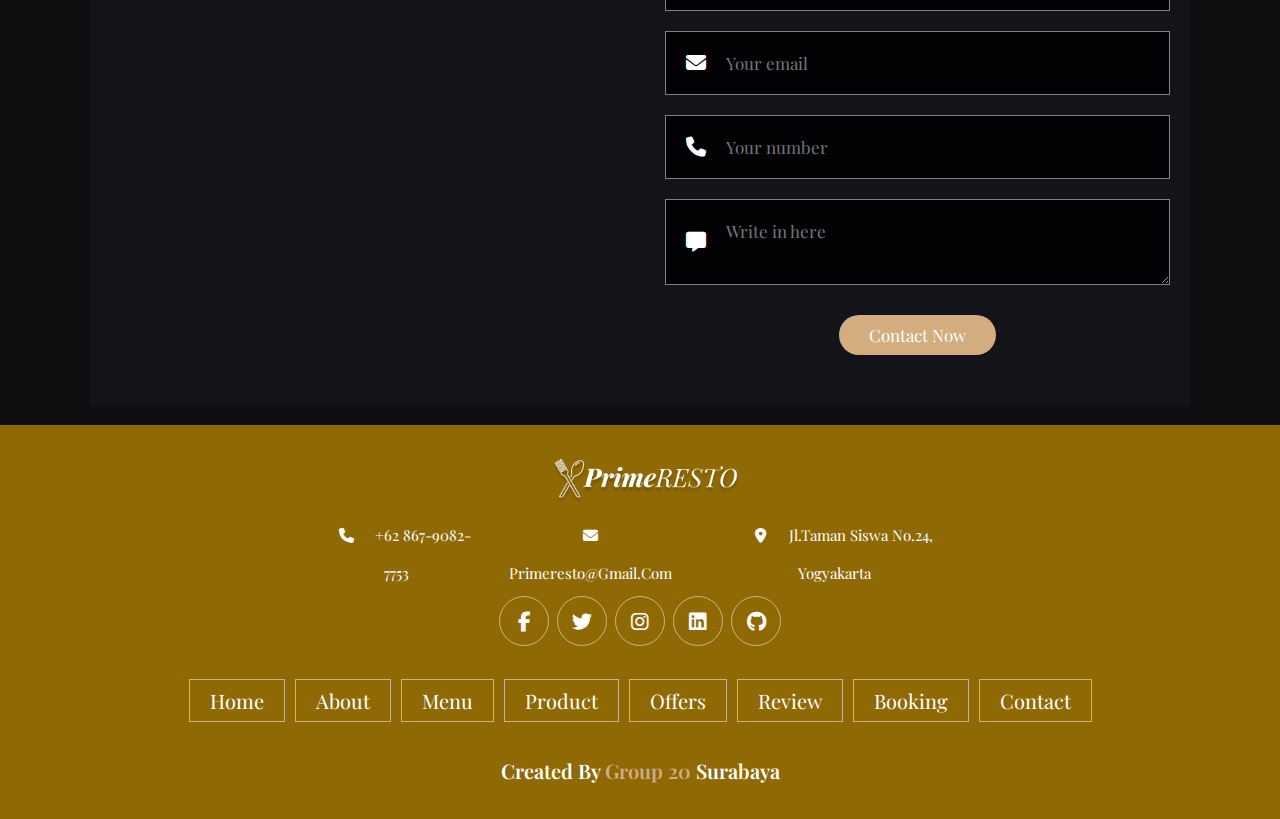
==== commit fb6c16a7: "edit active bar and footer" ====
--- a/index.html
+++ b/index.html
@@ -16,15 +16,15 @@
         <img src="assets/group-logo.png" alt="logoBrand" />
       </a>
 
-      <nav class="navbar">
-        <a href="#home">Home</a>
-        <a href="about.html">About</a>
-        <a href="menu.html">Menu</a>
-        <a href="#product">Product</a>
-        <a href="#offers">Offers</a>
-        <a href="#review">Review</a>
-        <a href="menu.html#booking">Book</a>
-        <a href="#contact">Contact</a>
+      <nav class="navbar" id="navbar">
+        <a href="#home" class="nav-link active">Home</a>
+        <a href="about.html" class="nav-link">About</a>
+        <a href="menu.html" class="nav-link">Menu</a>
+        <a href="#product" class="nav-link">Product</a>
+        <a href="#offers" class="nav-link">Offers</a>
+        <a href="#review" class="nav-link">Review</a>
+        <a href="menu.html#booking" class="nav-link">Booking</a>
+        <a href="#contact" class="nav-link">Contact</a>
       </nav>
 
       <div class="icons">
@@ -43,50 +43,98 @@
           <div class="cart-item">
             <img src="assets/ice-tea.png" alt="cartItem" />
             <div class="content">
-              <h3 id="nama">Ice Tea</h3>
-              <span class="price">Rp </span><span class="price" id="price">15000</span>
-              <div class="input"><span>Total</span><input type="number" name="total" id="total" /></div>
+              <h3 id="nama1">Ice Tea</h3>
+              <span class="price">Rp </span><span class="price" id="price1">15000</span>
+              <div class="input"><span>Total</span><input type="number" name="total" id="total1" /></div>
+              <button class="btn-add" onclick="addList1()">add</button>
             </div>
           </div>
 
           <div class="cart-item">
             <img src="assets/chocolate_Drink.jpg" alt="cartItem" />
             <div class="content">
-              <h3 id="nama">Chocolate Drink</h3>
-              <span class="price">Rp </span><span class="price" id="price">15000</span>
-              <div class="input"><span>Total</span><input type="number" name="total" id="total" /></div>
+              <h3 id="nama2">Chocolate Drink</h3>
+              <span class="price">Rp </span><span class="price" id="price2">15000</span>
+              <div class="input"><span>Total</span><input type="number" name="total" id="total2" /></div>
+              <button class="btn-add" onclick="addList2()">add</button>
             </div>
           </div>
 
           <div class="cart-item">
             <img src="assets/pasta.jpg" alt="cartItem" />
             <div class="content">
-              <h3 id="nama">Pasta Makaroni</h3>
-              <span class="price">Rp </span><span class="price" id="price">25000</span>
-              <div class="input"><span>Total</span><input type="number" name="total" id="total" /></div>
+              <h3 id="nama3">Pasta Makaroni</h3>
+              <span class="price">Rp </span><span class="price" id="price3">25000</span>
+              <div class="input"><span>Total</span><input type="number" name="total" id="total3" /></div>
+              <button class="btn-add" onclick="addList3()">add</button>
             </div>
           </div>
 
           <div class="cart-item">
             <img src="assets/pizza.png" alt="cartItem" />
             <div class="content">
-              <h3 id="nama">Mushroom Pizza</h3>
-              <span class="price">Rp </span><span class="price" id="price">40000</span>
-              <div class="input"><span>Total</span><input type="number" name="total" id="total" /></div>
+              <h3 id="nama4">Mushroom Pizza</h3>
+              <span class="price">Rp </span><span class="price" id="price4">30000</span>
+              <div class="input"><span>Total</span><input type="number" name="total" id="total4" /></div>
+              <button class="btn-add" onclick="addList4()">add</button>
             </div>
           </div>
 
           <div class="cart-item">
             <img src="assets/cake.jpg" alt="cartItem" />
             <div class="content">
-              <h3 id="nama">Orange Cake</h3>
-              <span class="price">Rp </span><span class="price" id="price">20000</span>
-              <div class="input"><span>Total</span><input type="number" name="total" id="total" /></div>
-            </div>
-          </div>
-
-          <button class="btn">Update now</button>
-          <a href="#" class="btn">checkout now</a>
+              <h3 id="nama5">Orange Cake</h3>
+              <span class="price">Rp </span><span class="price" id="price5">15000</span>
+              <div class="input"><span>Total</span><input type="number" name="total" id="total5" /></div>
+              <button class="btn-add" onclick="addList5()">add</button>
+            </div>
+          </div>
+
+          <div class="cart-item">
+            <img src="assets/ikan1.png" alt="cartItem" />
+            <div class="content">
+              <h3 id="nama6">Grilled Fish</h3>
+              <span class="price">Rp </span><span class="price" id="price6">20000</span>
+              <div class="input"><span>Total</span><input type="number" name="total" id="total6" /></div>
+              <button class="btn-add" onclick="addList6()">add</button>
+            </div>
+          </div>
+
+          <div class="cart-item">
+            <img src="assets/steak.jpg" alt="cartItem" />
+            <div class="content">
+              <h3 id="nama7">Beef Steak</h3>
+              <span class="price">Rp </span><span class="price" id="price7">115000</span>
+              <div class="input"><span>Total</span><input type="number" name="total" id="total7" /></div>
+              <button class="btn-add" onclick="addList7()">add</button>
+            </div>
+          </div>
+
+          <div class="struk-container" id="struk-content">
+            <div class="main-order" id="order">
+              <div class="sub-order">
+                <div class="order-listMenu">
+                  <h3>Menu</h3>
+                  <p id="subMenu"></p>
+                </div>
+                <div class="order-listPrice">
+                  <h3>SubTotal</h3>
+                  <p id="subTotal"></p>
+                </div>
+              </div>
+              <div class="order-subTotal">
+                <h3>Total :</h3>
+                <span id="counts"></span>
+              </div>
+            </div>
+
+            <div class="checklist-container" id="checklist-conten">
+              <h3>Order is Successfully, Thankyou</h3>
+              <img src="assets/checklist.png" alt="imageChecklist" />
+            </div>
+          </div>
+
+          <button class="btn" onclick="clearList()">checkout now</button>
         </div>
       </div>
     </header>
@@ -159,6 +207,7 @@
 
       <div class="box-container">
         <div class="box">
+          <div class="discount-container"><span>50</span><i class="fa-solid fa-percent fa-xl"></i></div>
           <div class="icons">
             <a href="#" class="fas fa-shopping-cart"></a>
             <a href="#" class="fas fa-heart"></a>
@@ -177,7 +226,6 @@
               <i class="fas fa-star-half-alt"></i>
             </div>
             <div class="price">Rp 15.000 <span>Rp 30.000</span></div>
-            <a href="#" class="btn">add to cart</a>
           </div>
         </div>
 
@@ -200,7 +248,6 @@
               <i class="fas fa-star-half-alt"></i>
             </div>
             <div class="price">Rp 25.000 <span>Rp 50.000</span></div>
-            <a href="#" class="btn">add to cart</a>
           </div>
         </div>
 
@@ -223,11 +270,11 @@
               <i class="fas fa-star-half-alt"></i>
             </div>
             <div class="price">Rp 30.000 <span>Rp 60.000</span></div>
-            <a href="#" class="btn">add to cart</a>
-          </div>
-        </div>
-
-        <div class="box">
+          </div>
+        </div>
+
+        <div class="box">
+          <div class="discount-container"><span>50</span><i class="fa-solid fa-percent fa-xl"></i></div>
           <div class="icons">
             <a href="#" class="fas fa-shopping-cart"></a>
             <a href="#" class="fas fa-heart"></a>
@@ -246,7 +293,6 @@
               <i class="fas fa-star-half-alt"></i>
             </div>
             <div class="price">Rp 15.000 <span>Rp 30.000</span></div>
-            <a href="#" class="btn">add to cart</a>
           </div>
         </div>
 
@@ -269,7 +315,6 @@
               <i class="fas fa-star-half-alt"></i>
             </div>
             <div class="price">Rp 20.000 <span>Rp 40.000</span></div>
-            <a href="#" class="btn">add to cart</a>
           </div>
         </div>
 
@@ -292,7 +337,6 @@
               <i class="fas fa-star-half-alt"></i>
             </div>
             <div class="price">Rp 115.000 <span>Rp 230.000</span></div>
-            <a href="#" class="btn">add to cart</a>
           </div>
         </div>
       </div>
@@ -473,14 +517,14 @@
       </div>
 
       <div class="links">
-        <a href="#">Home</a>
-        <a href="#">About</a>
-        <a href="#">Menu</a>
-        <a href="#">Product</a>
-        <a href="#">Offers</a>
-        <a href="#">Review</a>
-        <a href="#">Book</a>
-        <a href="#">Contact</a>
+        <a href="#home">Home</a>
+        <a href="about.html">About</a>
+        <a href="menu.html">Menu</a>
+        <a href="#product">Product</a>
+        <a href="#offers">Offers</a>
+        <a href="#review">Review</a>
+        <a href="menu.html#booking">Booking</a>
+        <a href="#contact">Contact</a>
       </div>
 
       <div class="credit">created by <span>Group 20</span> Surabaya</div>
--- a/CSS/index.css
+++ b/CSS/index.css
@@ -103,6 +103,7 @@
   font-weight: 600;
 }
 
+.active,
 .header .navbar a:hover {
   color: var(--main-color);
   border-bottom: 0.1rem solid var(--main-color);
@@ -199,8 +200,8 @@
 }
 
 .header .cart-items-container .cart-item img {
-  height: 7rem;
-  width: 9rem;
+  height: 9rem;
+  width: 11rem;
 }
 
 .header .cart-items-container .cart-item .content h3 {
@@ -227,11 +228,72 @@
   padding: 0.1rem;
   margin-top: 0.5rem;
   width: 6rem;
+  margin-bottom: 1rem;
 }
 
 .header .cart-items-container .btn {
   width: 100%;
   text-align: center;
+}
+
+.header .cart-items-container .cart-item .content .btn-add {
+  background: var(--main-color);
+  color: #fff;
+  font-weight: 600;
+  font-size: 1.6rem;
+  padding: 0.5rem 1rem;
+  border-radius: 0.5rem;
+}
+
+.header .cart-items-container .cart-item .content .btn-add:hover {
+  background: var(--bg-color);
+  transition: 0.3s;
+  letter-spacing: 0.2rem;
+}
+
+.header .cart-items-container .struk-container {
+  background: #ccc;
+  padding: 2rem;
+  display: none;
+}
+
+.header .cart-items-container .struk-container .sub-order {
+  display: flex;
+  justify-content: space-between;
+  padding: 1rem;
+}
+
+.header .cart-items-container .struk-container h3 {
+  font-size: 2rem;
+  font-weight: 600;
+}
+
+.header .cart-items-container .struk-container .sub-order p {
+  font-size: 1.5rem;
+}
+
+.header .cart-items-container .struk-container .order-subTotal {
+  padding: 1rem;
+  border-top: 2px solid #13131a;
+}
+
+.header .cart-items-container .struk-container .order-subTotal span {
+  font-size: 1.5rem;
+}
+
+.header .cart-items-container .struk-container .checklist-container {
+  background: transparent;
+  width: 100%;
+  display: none;
+  margin: auto;
+  text-align: center;
+  padding: 1.5rem;
+}
+
+.header .cart-items-container .struk-container .checklist-container img {
+  width: 50%;
+  height: auto;
+  margin-top: 1.5rem;
 }
 
 /* Home content */
@@ -375,6 +437,31 @@
 }
 
 /* Product */
+.product .box-container .box .discount-container {
+  text-align: center;
+  background: red;
+  padding: 1rem;
+  width: 10rem;
+  height: 5rem;
+  border-radius: 0.5rem;
+  display: flex;
+  justify-content: center;
+  align-items: center;
+  position: absolute;
+  transform: rotate(-50deg);
+  left: 5rem;
+}
+
+.product .box-container .box .discount-container span {
+  color: #fff;
+  font-size: 3rem;
+}
+
+.product .box-container .box .discount-container i {
+  font-size: 2rem;
+  color: #fff;
+}
+
 .product .box-container {
   display: grid;
   grid-template-columns: repeat(auto-fit, minmax(30rem, 1fr));
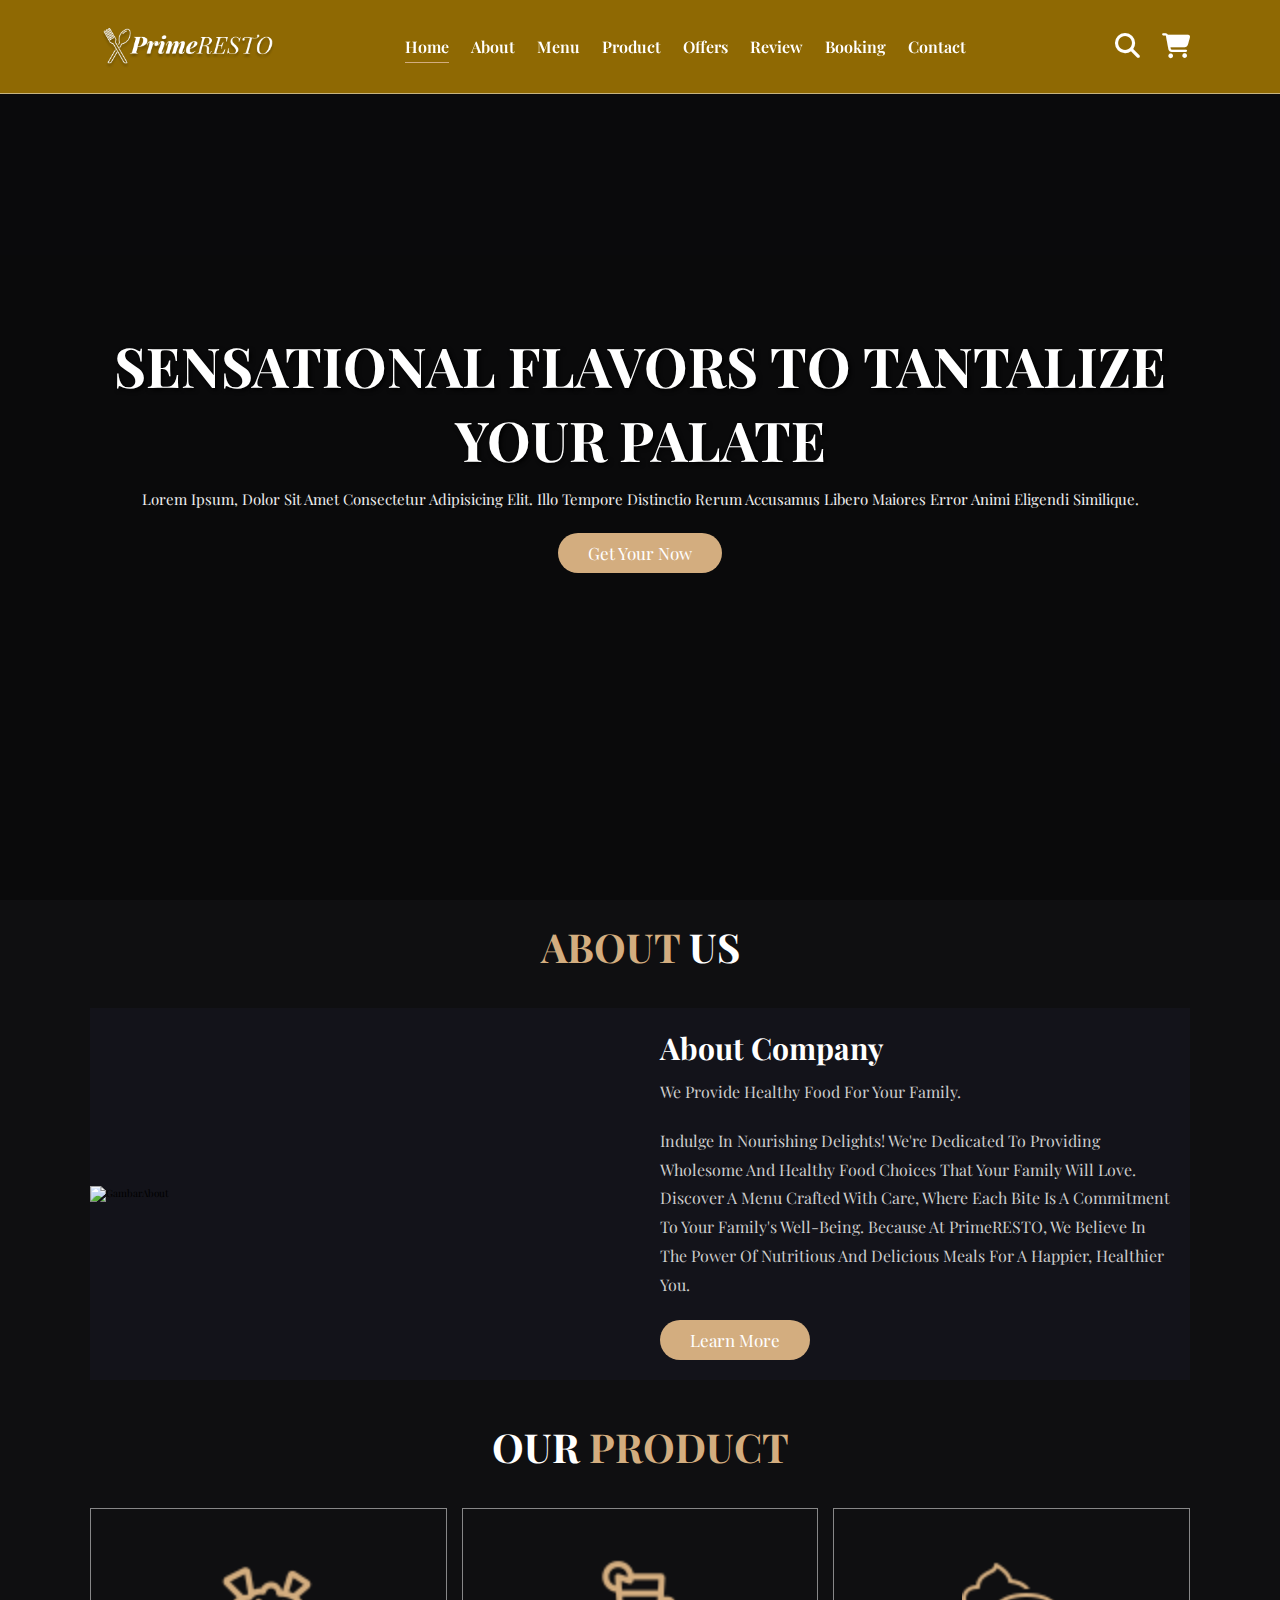
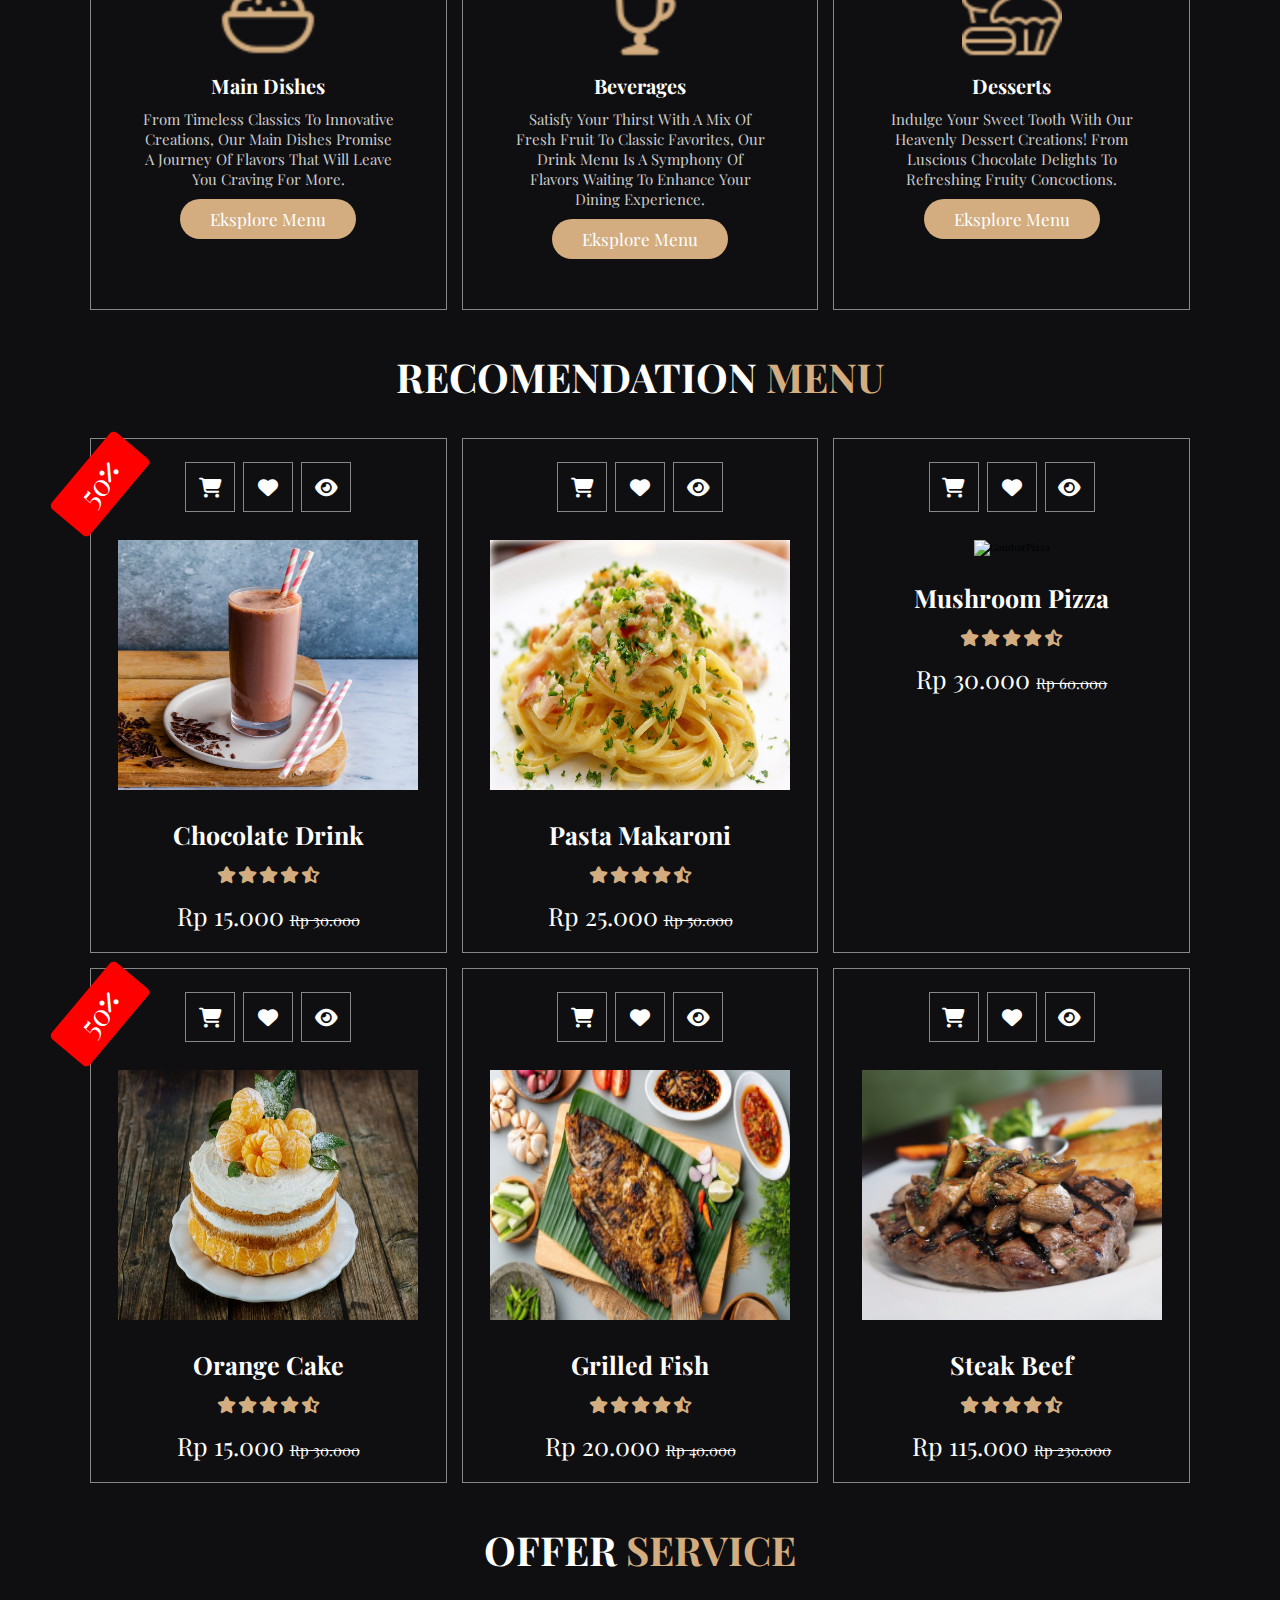
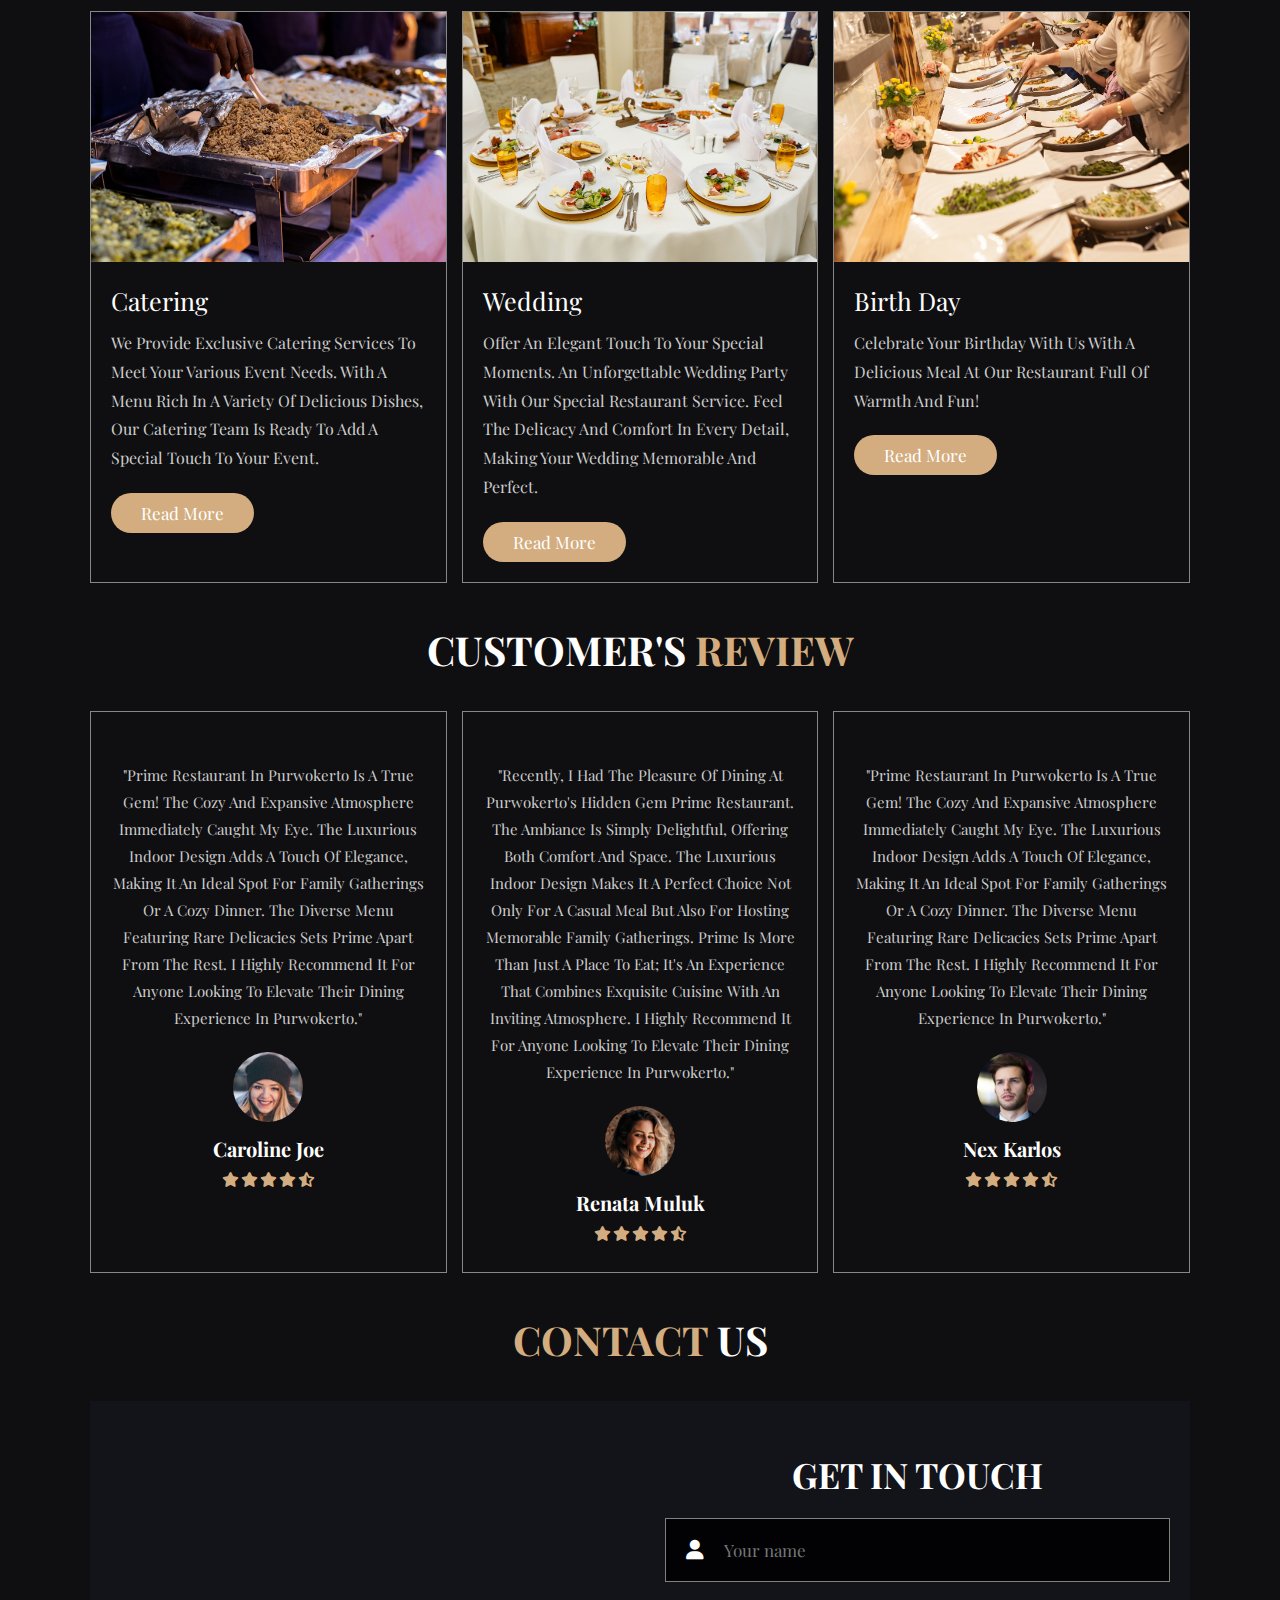
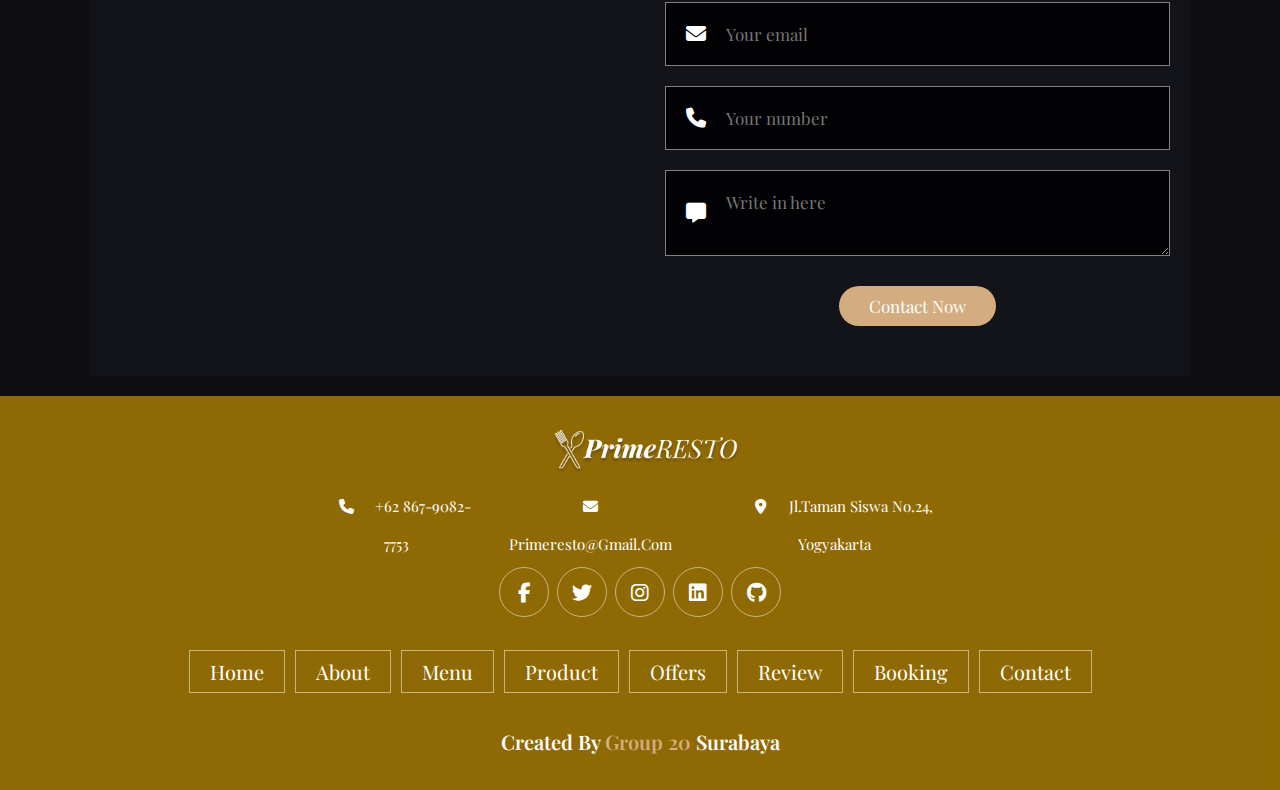
==== commit fb4b97ad: "Merge branch 'main' of https://github.com/Kampus-Merdeka-Software-Engineering/FE-2-Surabaya-20" ====
--- a/index.html
+++ b/index.html
@@ -164,7 +164,7 @@
           <p>We provide healthy food for your family.</p>
           <p>
             Indulge in Nourishing Delights! We're dedicated to providing wholesome and healthy food choices that your family will love. Discover a menu crafted with care, where each bite is a commitment to your family's well-being. Because
-            at [Your Restaurant Name], we believe in the power of nutritious and delicious meals for a happier, healthier you.
+            at PrimeRESTO, we believe in the power of nutritious and delicious meals for a happier, healthier you.
           </p>
           <a href="about.html" class="btn">learn more</a>
         </div>
@@ -203,7 +203,7 @@
 
     <!-- menu start -->
     <section class="product" id="product">
-      <h1 class="heading">favorite <span>menu</span></h1>
+      <h1 class="heading">recomendation <span>menu</span></h1>
 
       <div class="box-container">
         <div class="box">
@@ -355,8 +355,7 @@
           <div class="content">
             <a href="#" class="title">Catering</a>
             <p>
-              Lorem ipsum dolor sit amet consectetur adipisicing elit. Eius veniam quidem, quod tempora sed facilis? Aliquam exercitationem voluptatum harum pariatur ut nulla quas expedita, perferendis alias placeat voluptates, excepturi
-              quasi.
+              We provide exclusive catering services to meet your various event needs. With a menu rich in a variety of delicious dishes, our catering team is ready to add a special touch to your event.
             </p>
             <a href="#" class="btn">read more</a>
           </div>
@@ -369,8 +368,7 @@
           <div class="content">
             <a href="#" class="title">Wedding</a>
             <p>
-              Lorem ipsum dolor sit amet consectetur adipisicing elit. Eius veniam quidem, quod tempora sed facilis? Aliquam exercitationem voluptatum harum pariatur ut nulla quas expedita, perferendis alias placeat voluptates, excepturi
-              quasi.
+              Offer an elegant touch to your special moments. An unforgettable wedding party with our special restaurant service. Feel the delicacy and comfort in every detail, making your wedding memorable and perfect.
             </p>
             <a href="#" class="btn">read more</a>
           </div>
@@ -383,8 +381,7 @@
           <div class="content">
             <a href="#" class="title">Birth Day</a>
             <p>
-              Lorem ipsum dolor sit amet consectetur adipisicing elit. Eius veniam quidem, quod tempora sed facilis? Aliquam exercitationem voluptatum harum pariatur ut nulla quas expedita, perferendis alias placeat voluptates, excepturi
-              quasi.
+              Celebrate your birthday with us with a delicious meal at our restaurant full of warmth and fun!
             </p>
             <a href="#" class="btn">read more</a>
           </div>
--- a/CSS/index.css
+++ b/CSS/index.css
@@ -220,6 +220,7 @@
   font-weight: 600;
   padding: 0.2rem;
   margin-right: 0.2rem;
+  color: #000000;
 }
 
 .header .cart-items-container .cart-item .content input {
@@ -266,15 +267,18 @@
 .header .cart-items-container .struk-container h3 {
   font-size: 2rem;
   font-weight: 600;
+  color: #000000;
 }
 
 .header .cart-items-container .struk-container .sub-order p {
   font-size: 1.5rem;
+  color: #000000;
 }
 
 .header .cart-items-container .struk-container .order-subTotal {
   padding: 1rem;
   border-top: 2px solid #13131a;
+  color: #000000;
 }
 
 .header .cart-items-container .struk-container .order-subTotal span {
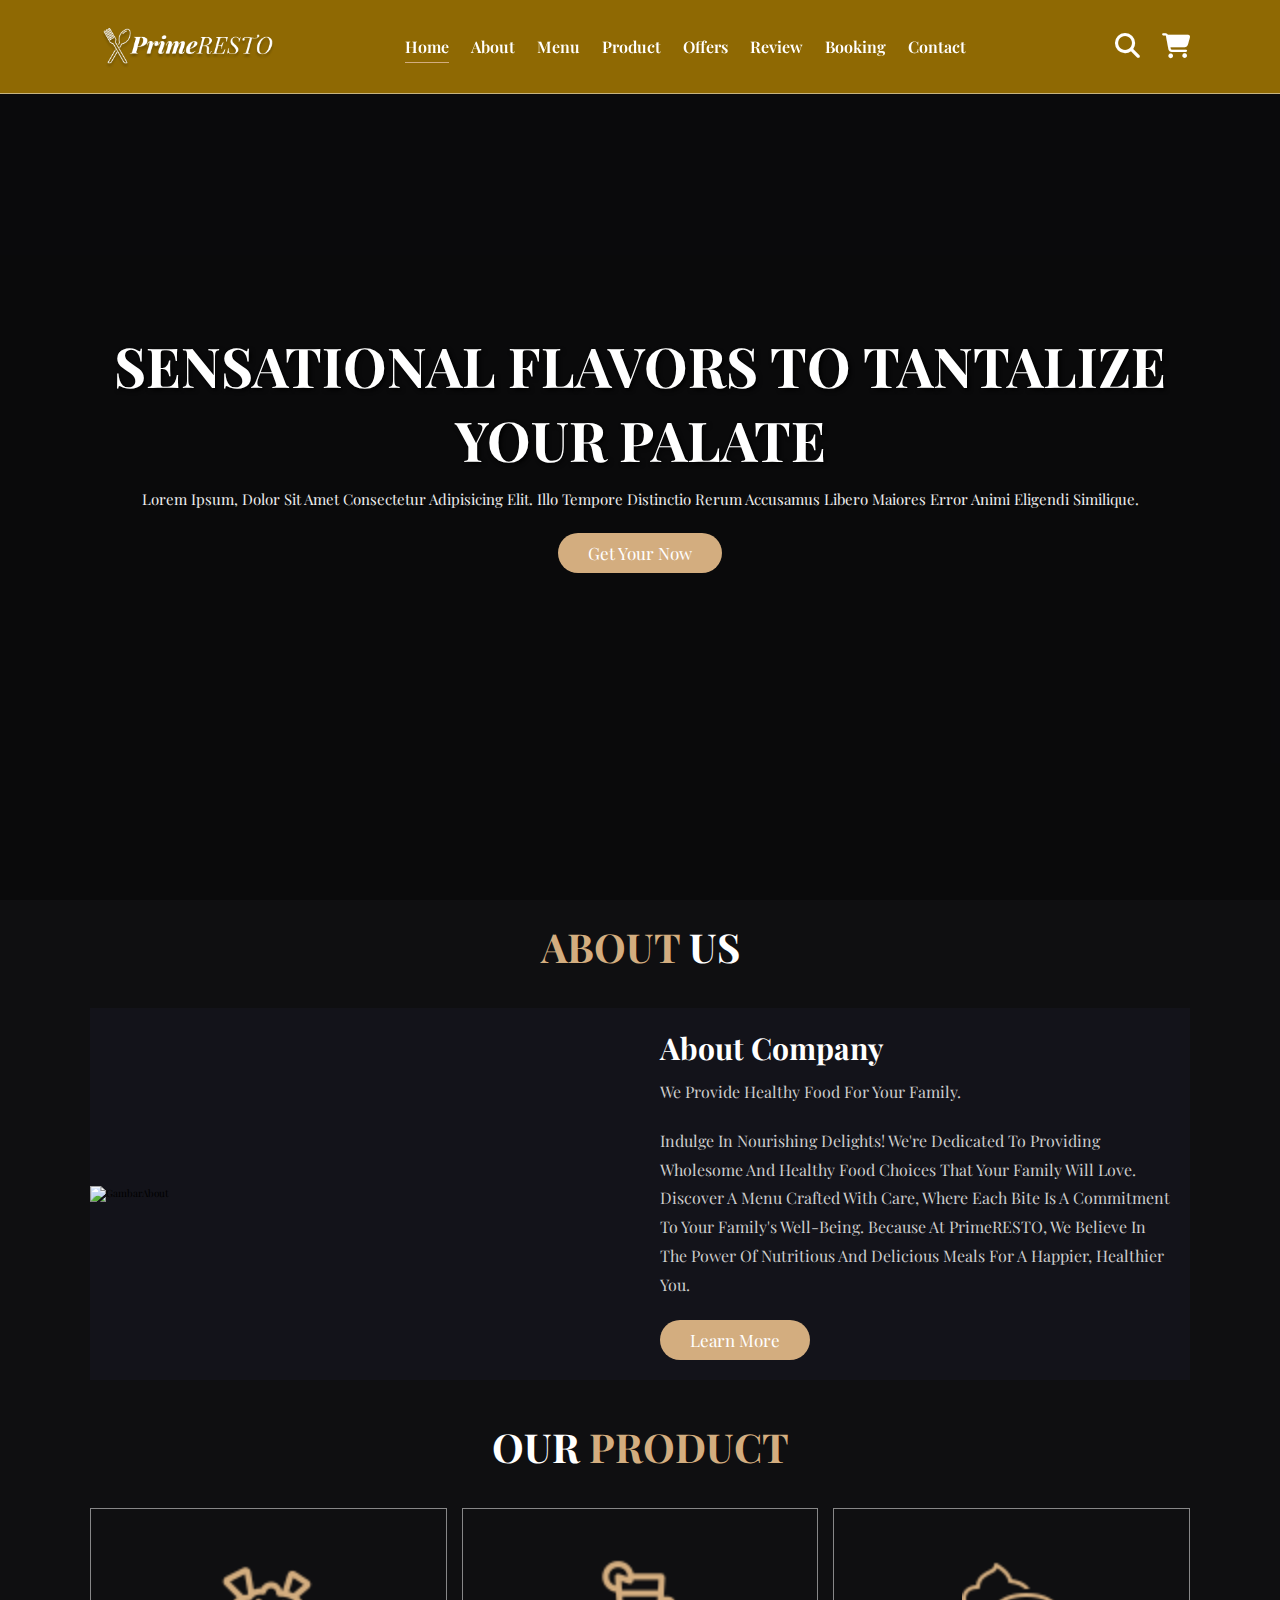
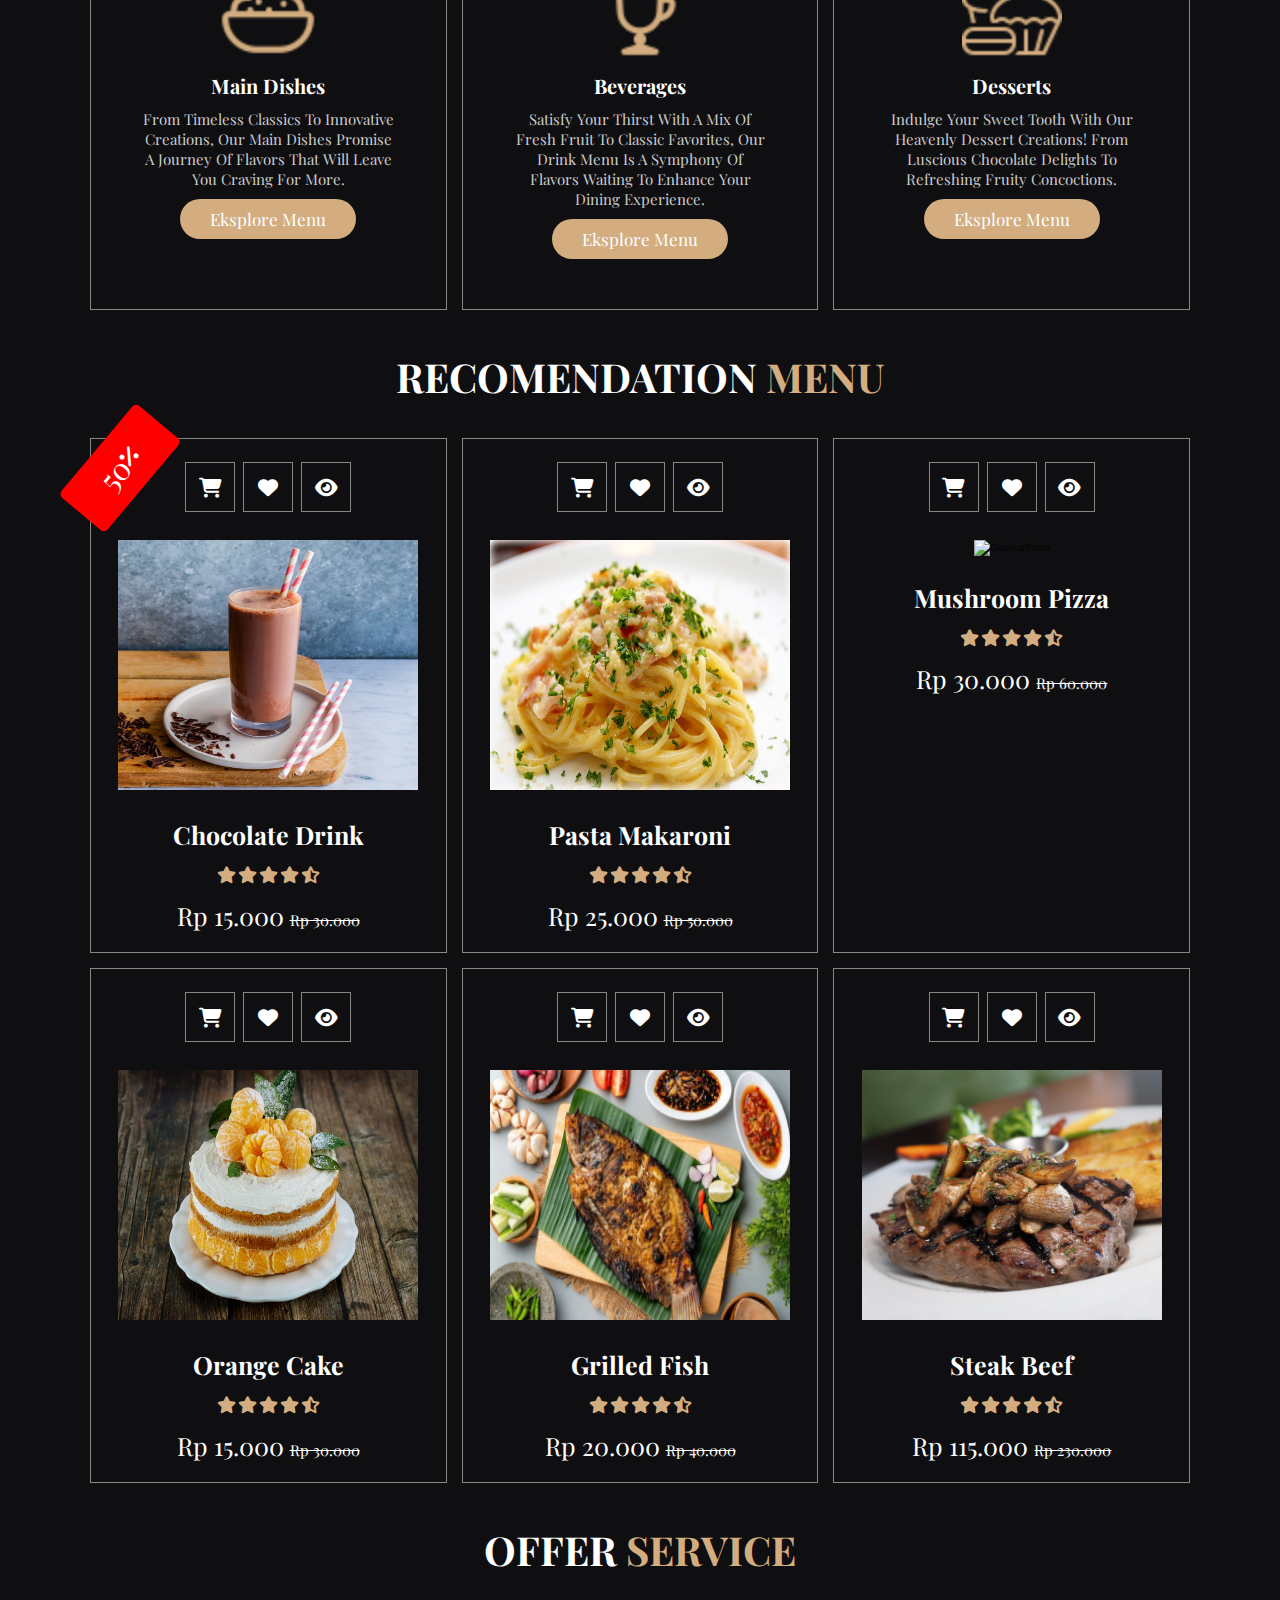
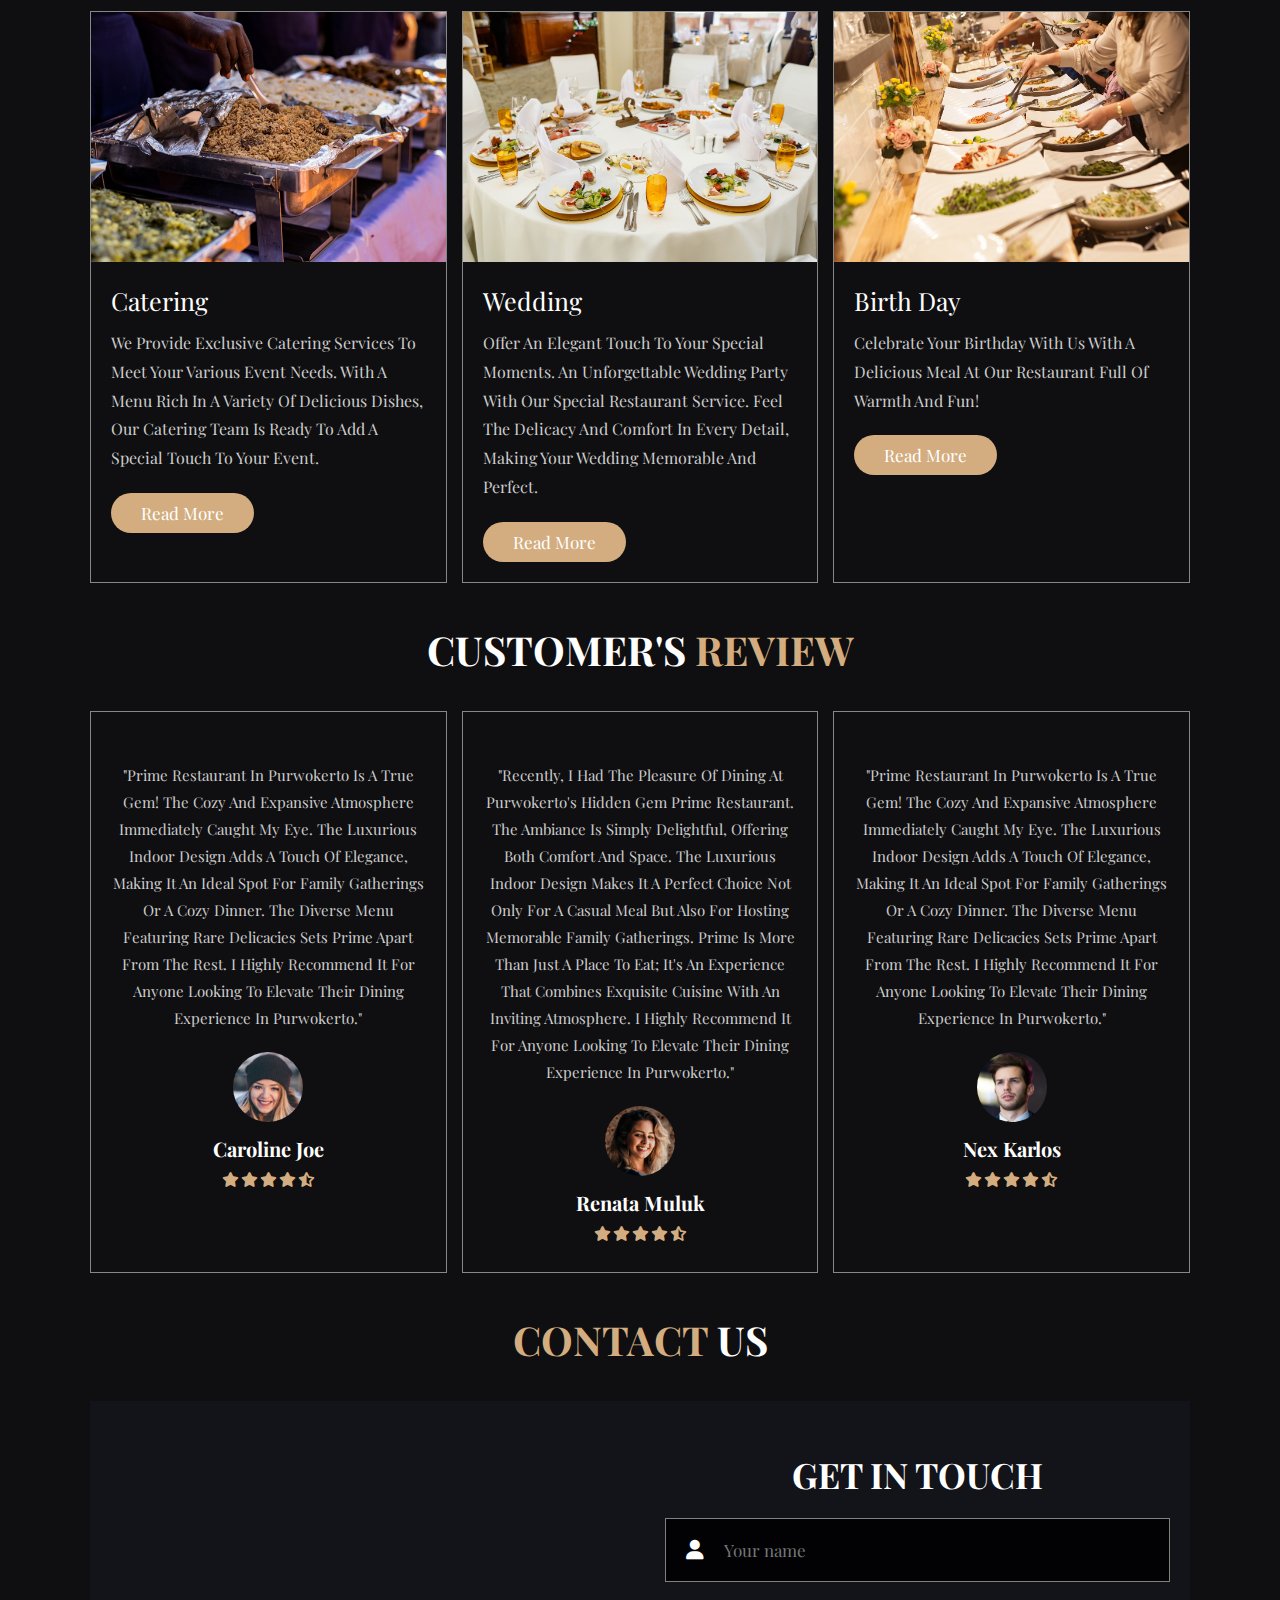
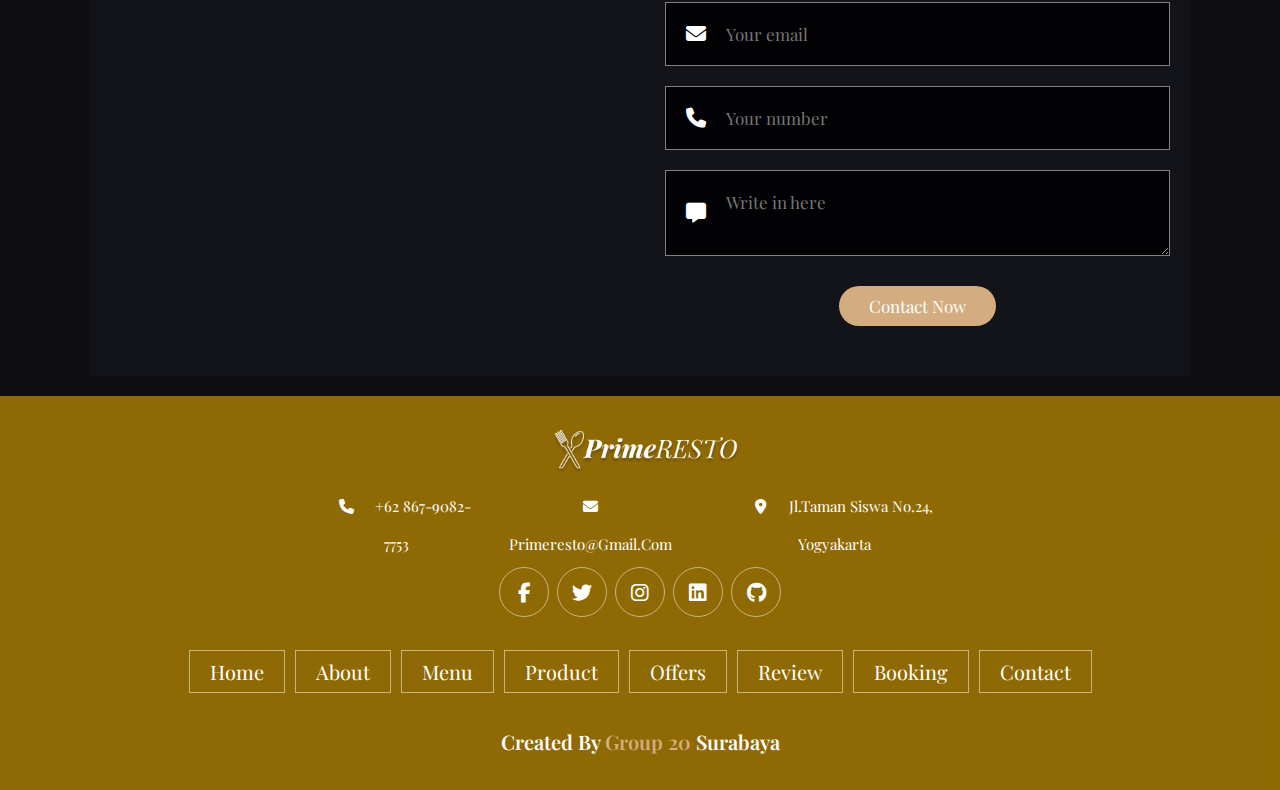
==== commit 15c4e92c: "change page and add fecth data" ====
--- a/index.html
+++ b/index.html
@@ -205,9 +205,9 @@
     <section class="product" id="product">
       <h1 class="heading">recomendation <span>menu</span></h1>
 
-      <div class="box-container">
-        <div class="box">
-          <div class="discount-container"><span>50</span><i class="fa-solid fa-percent fa-xl"></i></div>
+      <div class="box-container" id="menu-container">
+        <div class="discount-container"><span>50</span><i class="fa-solid fa-percent fa-xl"></i></div>
+        <div class="box">
           <div class="icons">
             <a href="#" class="fas fa-shopping-cart"></a>
             <a href="#" class="fas fa-heart"></a>
@@ -274,7 +274,6 @@
         </div>
 
         <div class="box">
-          <div class="discount-container"><span>50</span><i class="fa-solid fa-percent fa-xl"></i></div>
           <div class="icons">
             <a href="#" class="fas fa-shopping-cart"></a>
             <a href="#" class="fas fa-heart"></a>
@@ -354,9 +353,7 @@
           </div>
           <div class="content">
             <a href="#" class="title">Catering</a>
-            <p>
-              We provide exclusive catering services to meet your various event needs. With a menu rich in a variety of delicious dishes, our catering team is ready to add a special touch to your event.
-            </p>
+            <p>We provide exclusive catering services to meet your various event needs. With a menu rich in a variety of delicious dishes, our catering team is ready to add a special touch to your event.</p>
             <a href="#" class="btn">read more</a>
           </div>
         </div>
@@ -367,9 +364,7 @@
           </div>
           <div class="content">
             <a href="#" class="title">Wedding</a>
-            <p>
-              Offer an elegant touch to your special moments. An unforgettable wedding party with our special restaurant service. Feel the delicacy and comfort in every detail, making your wedding memorable and perfect.
-            </p>
+            <p>Offer an elegant touch to your special moments. An unforgettable wedding party with our special restaurant service. Feel the delicacy and comfort in every detail, making your wedding memorable and perfect.</p>
             <a href="#" class="btn">read more</a>
           </div>
         </div>
@@ -380,9 +375,7 @@
           </div>
           <div class="content">
             <a href="#" class="title">Birth Day</a>
-            <p>
-              Celebrate your birthday with us with a delicious meal at our restaurant full of warmth and fun!
-            </p>
+            <p>Celebrate your birthday with us with a delicious meal at our restaurant full of warmth and fun!</p>
             <a href="#" class="btn">read more</a>
           </div>
         </div>
--- a/CSS/index.css
+++ b/CSS/index.css
@@ -441,27 +441,27 @@
 }
 
 /* Product */
-.product .box-container .box .discount-container {
+.product .box-container .discount-container {
   text-align: center;
   background: red;
   padding: 1rem;
-  width: 10rem;
-  height: 5rem;
+  width: 12rem;
+  height: 6rem;
   border-radius: 0.5rem;
   display: flex;
   justify-content: center;
   align-items: center;
   position: absolute;
   transform: rotate(-50deg);
-  left: 5rem;
-}
-
-.product .box-container .box .discount-container span {
+  left: 6rem;
+}
+
+.product .box-container .discount-container span {
   color: #fff;
   font-size: 3rem;
 }
 
-.product .box-container .box .discount-container i {
+.product .box-container .discount-container i {
   font-size: 2rem;
   color: #fff;
 }
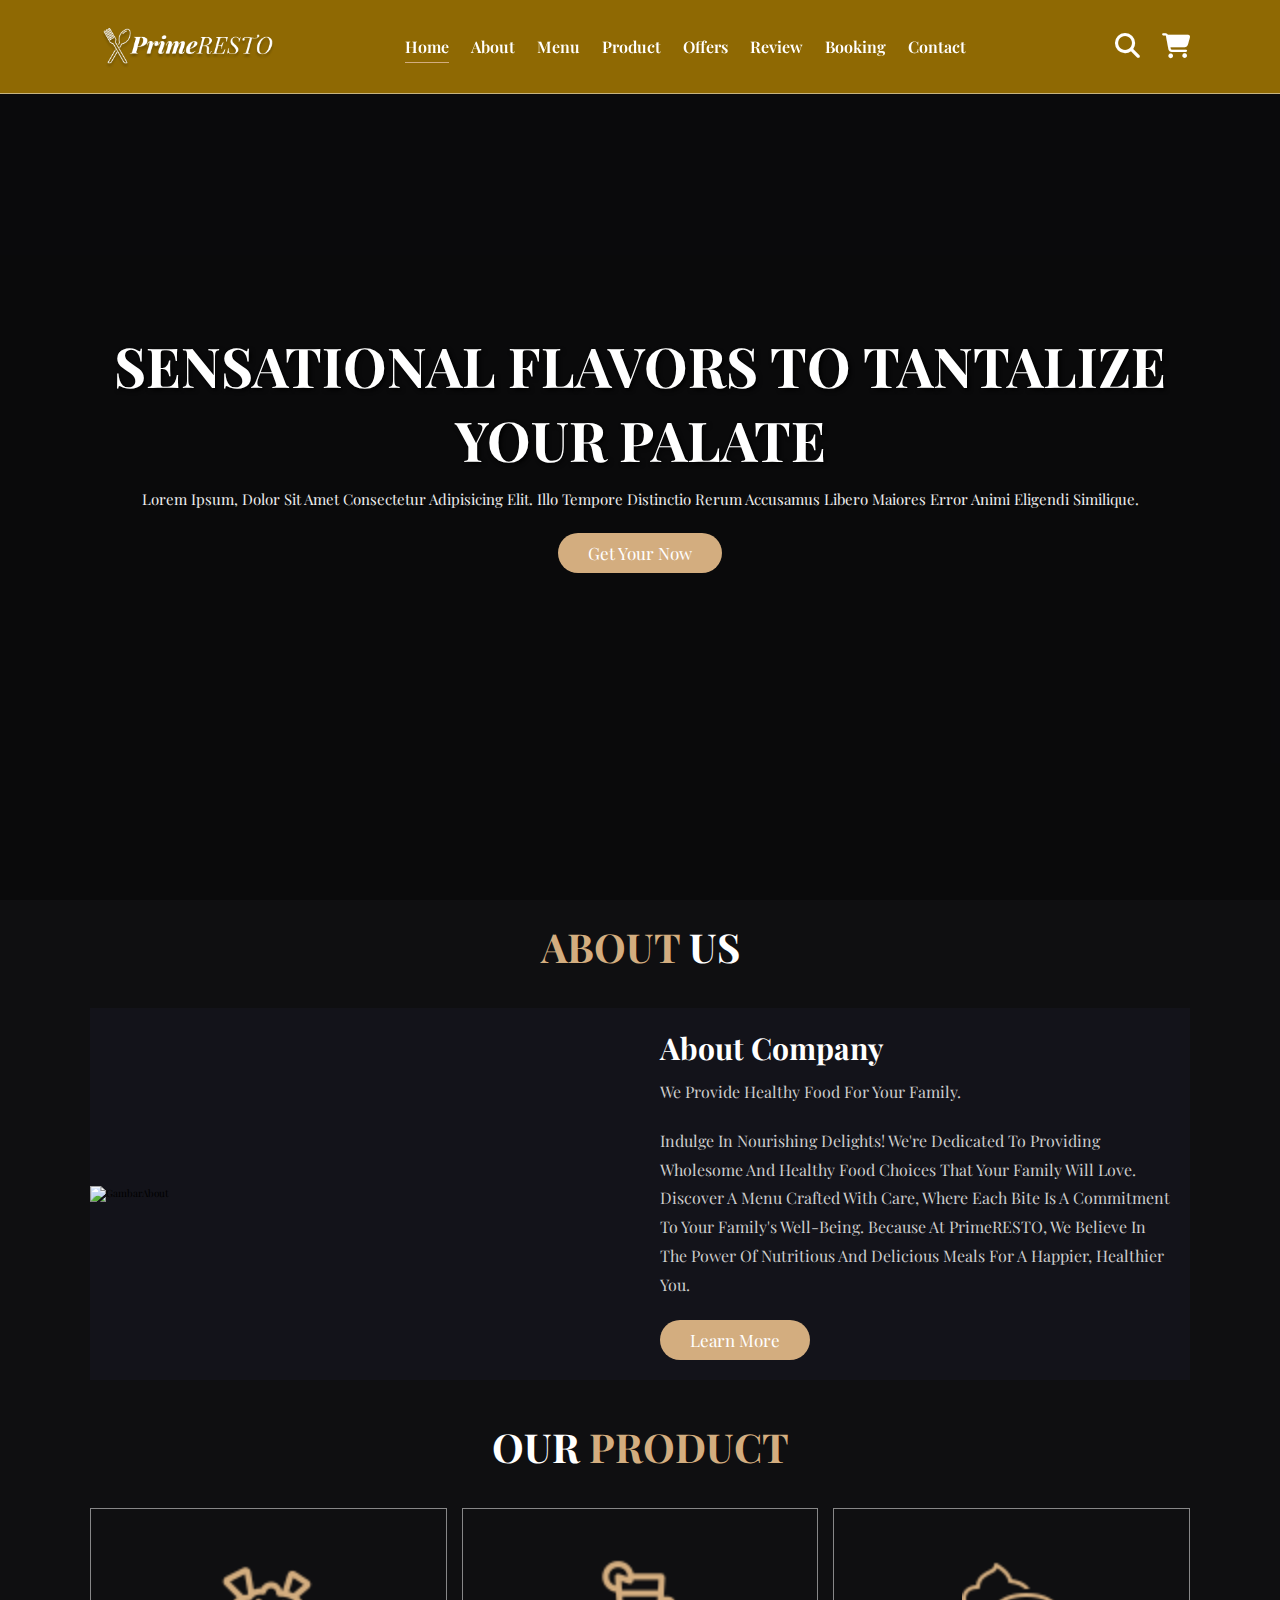
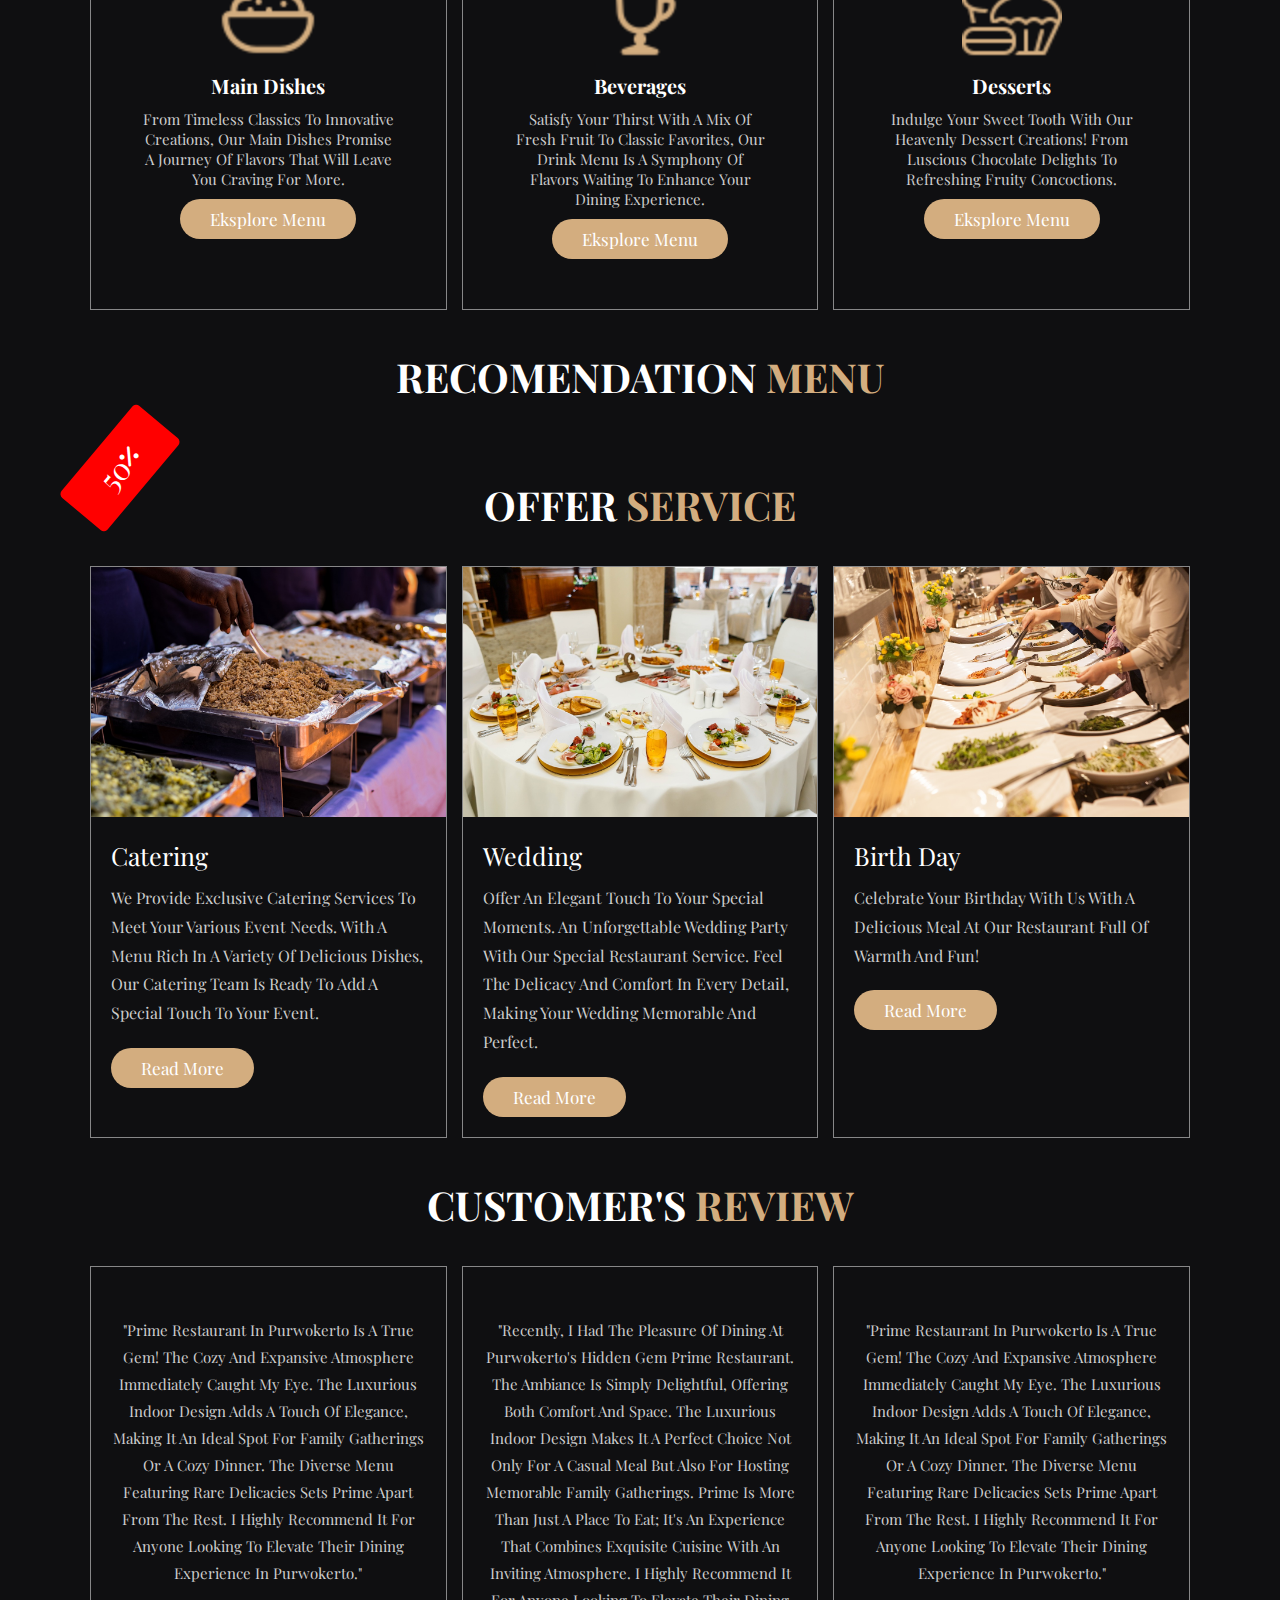
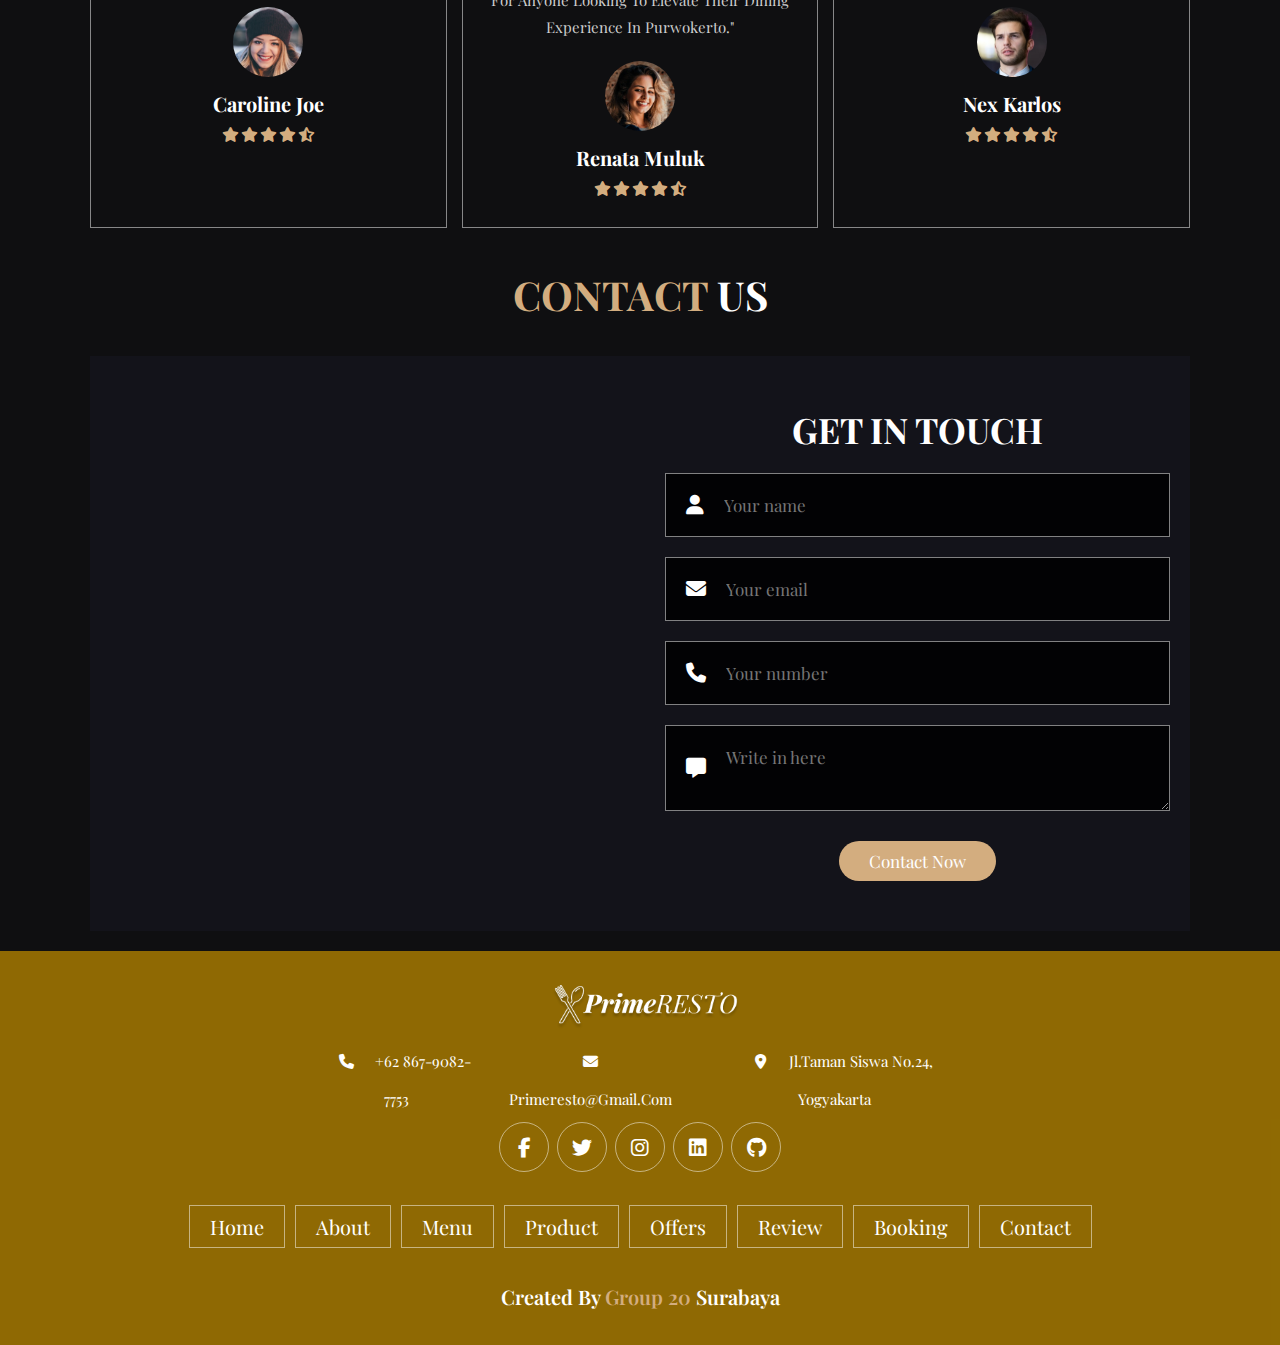
==== commit a7942fb9: "add fetch post customer js" ====
--- a/index.html
+++ b/index.html
@@ -204,141 +204,8 @@
     <!-- menu start -->
     <section class="product" id="product">
       <h1 class="heading">recomendation <span>menu</span></h1>
-
-      <div class="box-container" id="menu-container">
-        <div class="discount-container"><span>50</span><i class="fa-solid fa-percent fa-xl"></i></div>
-        <div class="box">
-          <div class="icons">
-            <a href="#" class="fas fa-shopping-cart"></a>
-            <a href="#" class="fas fa-heart"></a>
-            <a href="#" class="fas fa-eye"></a>
-          </div>
-          <div class="image">
-            <img src="assets/chocolate_Drink.jpg" alt="GambarBiryani" />
-          </div>
-          <div class="content">
-            <h3>Chocolate drink</h3>
-            <div class="stars">
-              <i class="fas fa-star"></i>
-              <i class="fas fa-star"></i>
-              <i class="fas fa-star"></i>
-              <i class="fas fa-star"></i>
-              <i class="fas fa-star-half-alt"></i>
-            </div>
-            <div class="price">Rp 15.000 <span>Rp 30.000</span></div>
-          </div>
-        </div>
-
-        <div class="box">
-          <div class="icons">
-            <a href="#" class="fas fa-shopping-cart"></a>
-            <a href="#" class="fas fa-heart"></a>
-            <a href="#" class="fas fa-eye"></a>
-          </div>
-          <div class="image">
-            <img src="assets/pasta.jpg" alt="GambarLasagna" />
-          </div>
-          <div class="content">
-            <h3>Pasta Makaroni</h3>
-            <div class="stars">
-              <i class="fas fa-star"></i>
-              <i class="fas fa-star"></i>
-              <i class="fas fa-star"></i>
-              <i class="fas fa-star"></i>
-              <i class="fas fa-star-half-alt"></i>
-            </div>
-            <div class="price">Rp 25.000 <span>Rp 50.000</span></div>
-          </div>
-        </div>
-
-        <div class="box">
-          <div class="icons">
-            <a href="#" class="fas fa-shopping-cart"></a>
-            <a href="#" class="fas fa-heart"></a>
-            <a href="#" class="fas fa-eye"></a>
-          </div>
-          <div class="image">
-            <img src="assets/pizza.png" alt="GambarPizza" />
-          </div>
-          <div class="content">
-            <h3>Mushroom Pizza</h3>
-            <div class="stars">
-              <i class="fas fa-star"></i>
-              <i class="fas fa-star"></i>
-              <i class="fas fa-star"></i>
-              <i class="fas fa-star"></i>
-              <i class="fas fa-star-half-alt"></i>
-            </div>
-            <div class="price">Rp 30.000 <span>Rp 60.000</span></div>
-          </div>
-        </div>
-
-        <div class="box">
-          <div class="icons">
-            <a href="#" class="fas fa-shopping-cart"></a>
-            <a href="#" class="fas fa-heart"></a>
-            <a href="#" class="fas fa-eye"></a>
-          </div>
-          <div class="image">
-            <img src="assets/cake.jpg" alt="GambarPizza" />
-          </div>
-          <div class="content">
-            <h3>Orange cake</h3>
-            <div class="stars">
-              <i class="fas fa-star"></i>
-              <i class="fas fa-star"></i>
-              <i class="fas fa-star"></i>
-              <i class="fas fa-star"></i>
-              <i class="fas fa-star-half-alt"></i>
-            </div>
-            <div class="price">Rp 15.000 <span>Rp 30.000</span></div>
-          </div>
-        </div>
-
-        <div class="box">
-          <div class="icons">
-            <a href="#" class="fas fa-shopping-cart"></a>
-            <a href="#" class="fas fa-heart"></a>
-            <a href="#" class="fas fa-eye"></a>
-          </div>
-          <div class="image">
-            <img src="assets/ikan1.png" alt="GambarPizza" />
-          </div>
-          <div class="content">
-            <h3>Grilled fish</h3>
-            <div class="stars">
-              <i class="fas fa-star"></i>
-              <i class="fas fa-star"></i>
-              <i class="fas fa-star"></i>
-              <i class="fas fa-star"></i>
-              <i class="fas fa-star-half-alt"></i>
-            </div>
-            <div class="price">Rp 20.000 <span>Rp 40.000</span></div>
-          </div>
-        </div>
-
-        <div class="box">
-          <div class="icons">
-            <a href="#" class="fas fa-shopping-cart"></a>
-            <a href="#" class="fas fa-heart"></a>
-            <a href="#" class="fas fa-eye"></a>
-          </div>
-          <div class="image">
-            <img src="assets/steak.jpg" alt="GambarPizza" />
-          </div>
-          <div class="content">
-            <h3>Steak Beef</h3>
-            <div class="stars">
-              <i class="fas fa-star"></i>
-              <i class="fas fa-star"></i>
-              <i class="fas fa-star"></i>
-              <i class="fas fa-star"></i>
-              <i class="fas fa-star-half-alt"></i>
-            </div>
-            <div class="price">Rp 115.000 <span>Rp 230.000</span></div>
-          </div>
-        </div>
-      </div>
+      <div class="discount-container"><span>50</span><i class="fa-solid fa-percent fa-xl"></i></div>
+      <div class="box-container" id="menu-container"></div>
     </section>
     <!-- menu end -->
 
@@ -453,25 +320,25 @@
           referrerpolicy="no-referrer-when-downgrade"
         ></iframe>
 
-        <form action="">
+        <form id="form-feedback">
           <h3>get in touch</h3>
           <div class="inputBox">
             <span class="fas fa-user"></span>
-            <input type="text" placeholder="Your name" />
+            <input type="text" placeholder="Your name" id="contact-users" />
           </div>
           <div class="inputBox">
             <span class="fas fa-envelope"></span>
-            <input type="email" placeholder="Your email" />
+            <input type="email" placeholder="Your email" id="contact-email" />
           </div>
           <div class="inputBox">
             <span class="fas fa-phone"></span>
-            <input type="text" placeholder="Your number" />
+            <input type="text" placeholder="Your number" id="contact-phone" />
           </div>
           <div class="inputBox">
             <span class="fas fa-message"></span>
-            <textarea name="message" id="message" placeholder="Write in here"></textarea>
-          </div>
-          <input type="submit" value="contact now" class="btn" />
+            <textarea name="message" id="contact-message" placeholder="Write in here"></textarea>
+          </div>
+          <button class="btn" onclick="createCustomers()">Contact Now</button>
         </form>
       </div>
     </section>
--- a/CSS/index.css
+++ b/CSS/index.css
@@ -441,7 +441,7 @@
 }
 
 /* Product */
-.product .box-container .discount-container {
+.product .discount-container {
   text-align: center;
   background: red;
   padding: 1rem;
@@ -456,26 +456,27 @@
   left: 6rem;
 }
 
-.product .box-container .discount-container span {
+.product .discount-container span {
   color: #fff;
   font-size: 3rem;
 }
 
-.product .box-container .discount-container i {
+.product .discount-container i {
   font-size: 2rem;
   color: #fff;
 }
 
 .product .box-container {
-  display: grid;
-  grid-template-columns: repeat(auto-fit, minmax(30rem, 1fr));
-  gap: 1.5rem;
+  display: flex;
+  flex-flow: row wrap;
+  justify-content: center;
 }
 
 .product .box-container .box {
   text-align: center;
   border: var(--border);
-  padding: 2rem;
+  padding: 2.5rem;
+  margin: 1rem;
 }
 
 .product .box-container .box .icons a {
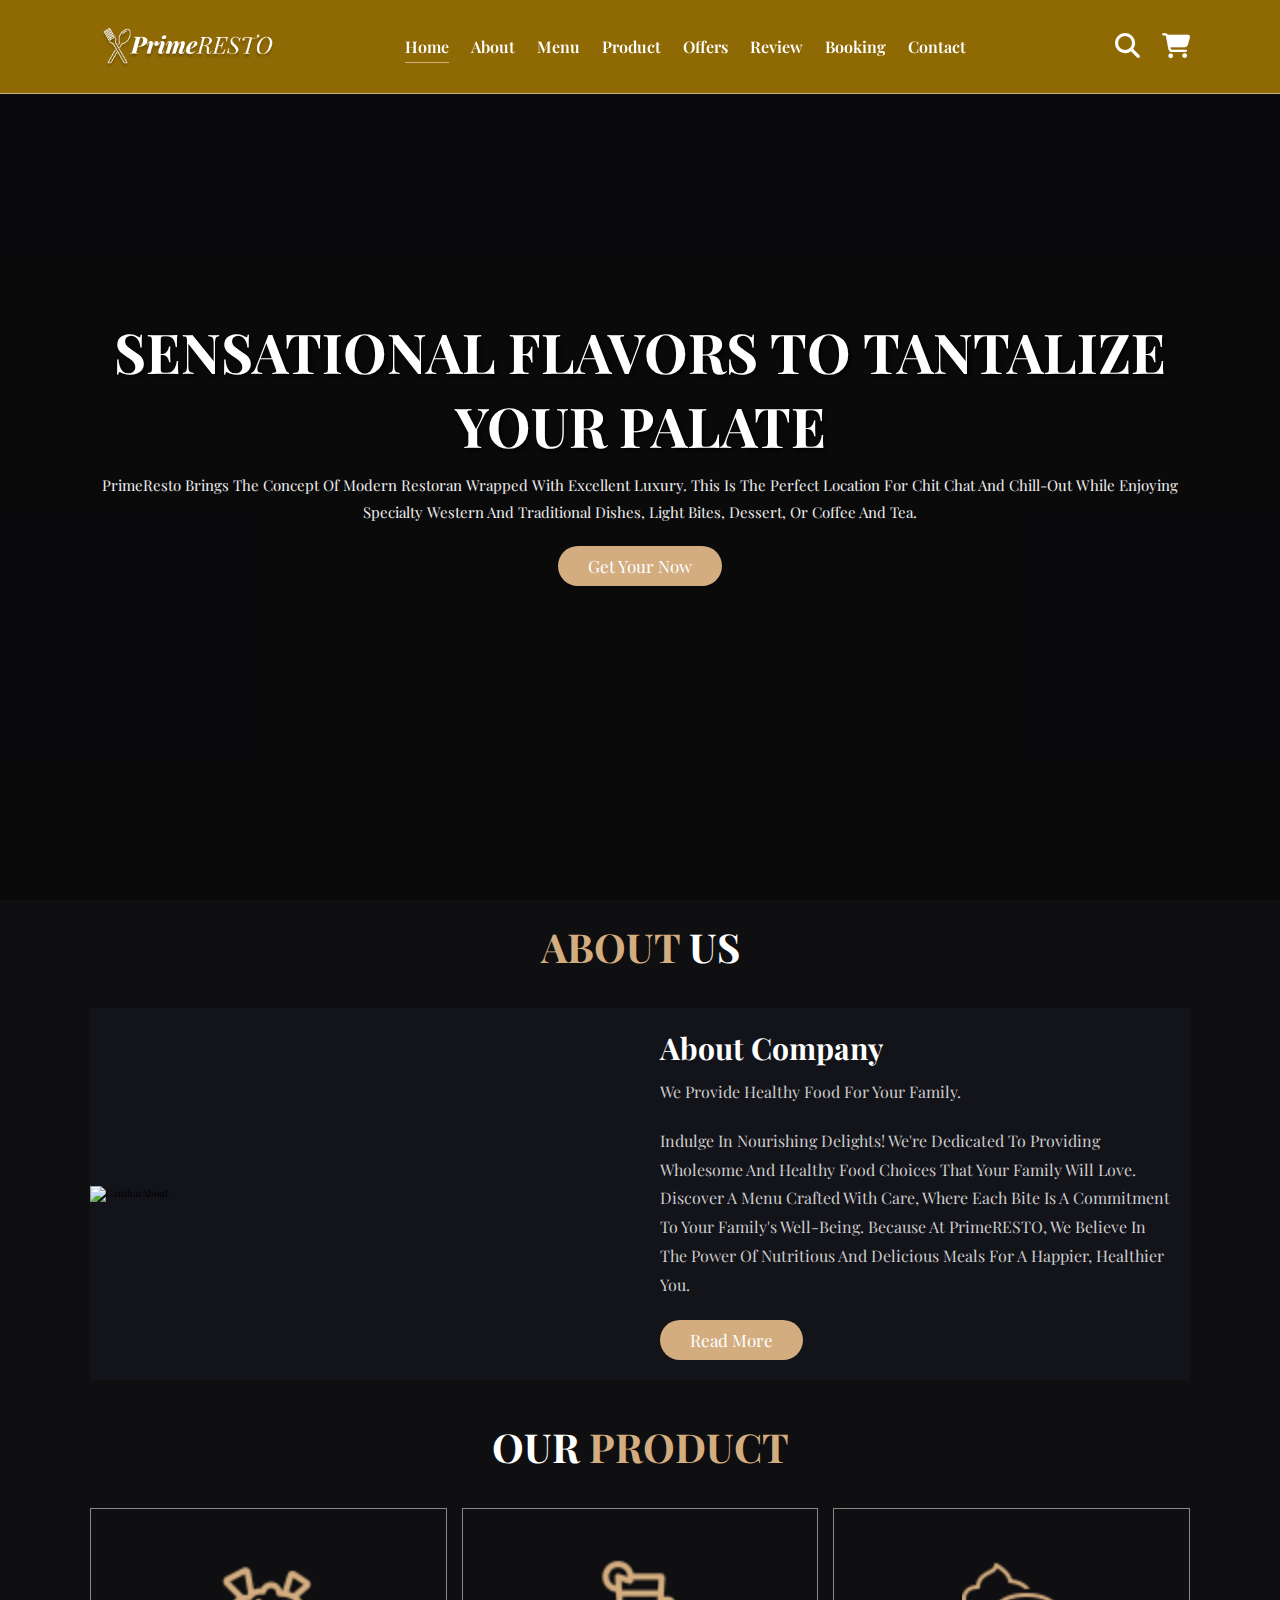
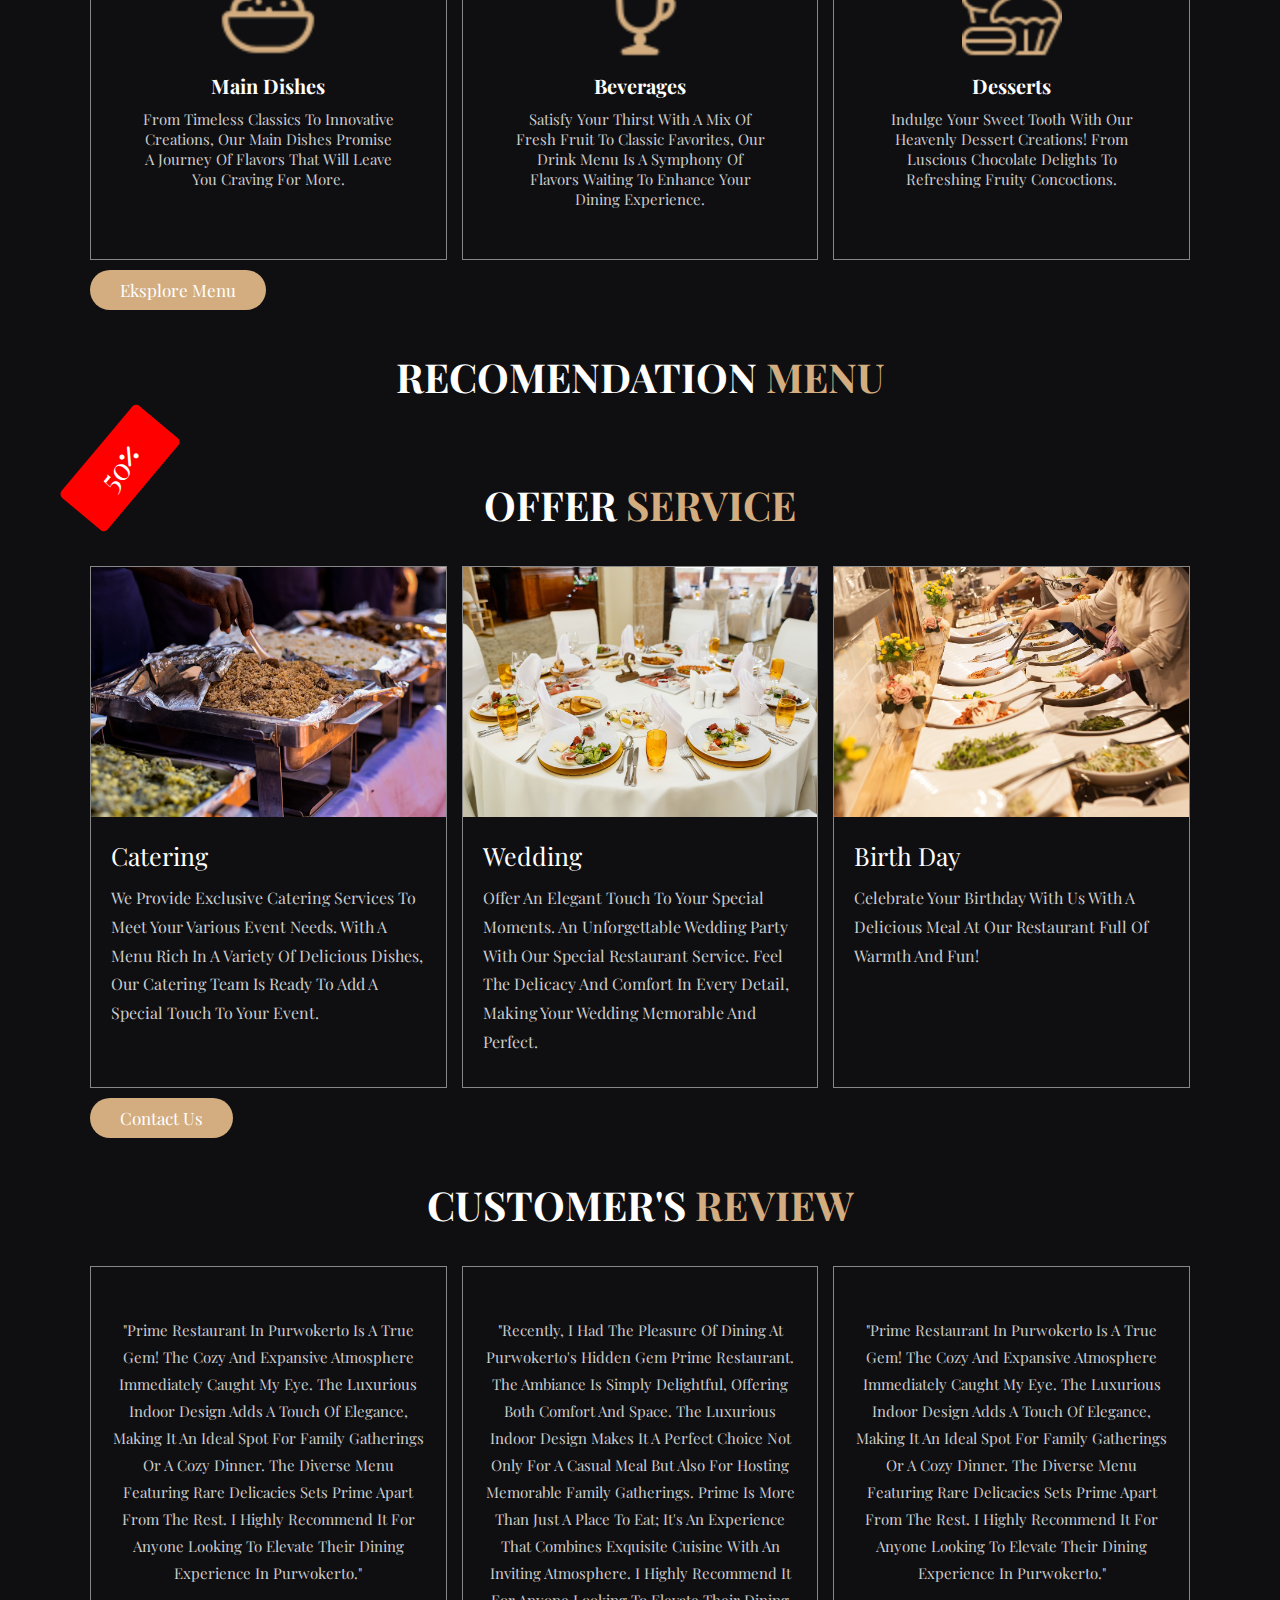
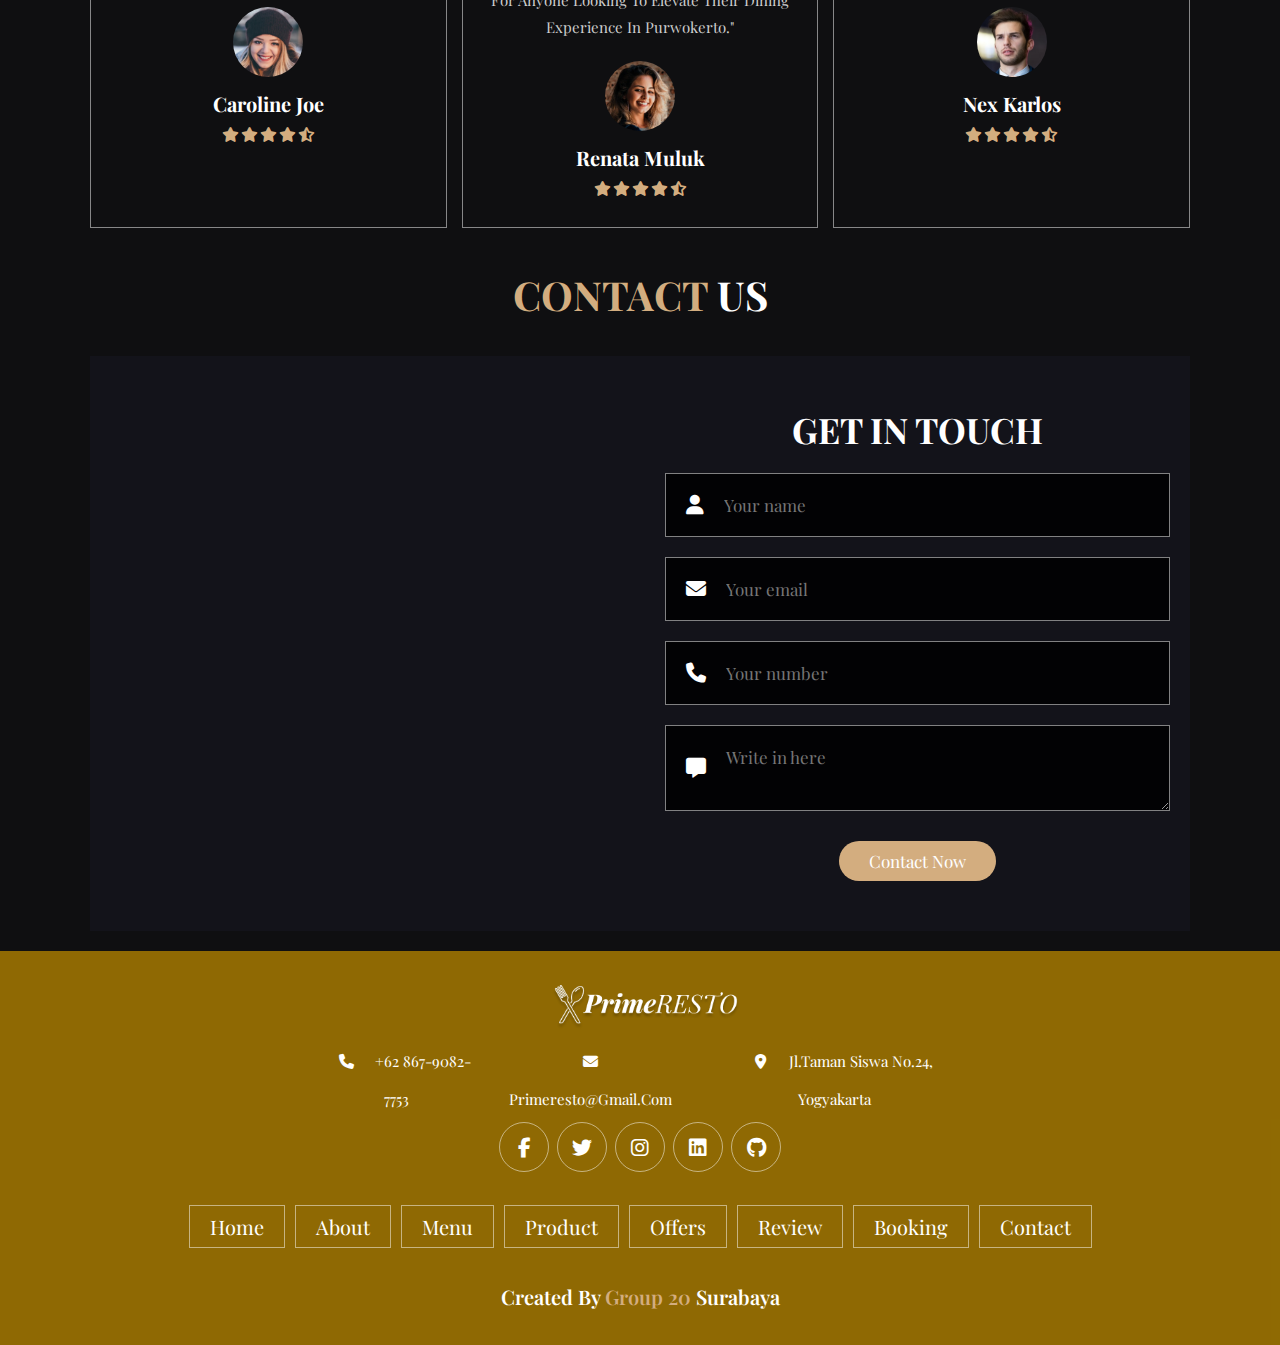
==== commit fdff2455: "ganti deskripsi home" ====
--- a/index.html
+++ b/index.html
@@ -145,8 +145,8 @@
       <div class="overlay"></div>
       <div class="content">
         <h3>Sensational Flavors to Tantalize Your Palate</h3>
-        <p>Lorem ipsum, dolor sit amet consectetur adipisicing elit. Illo tempore distinctio rerum accusamus libero maiores error animi eligendi similique.</p>
-        <a href="#" class="btn">get your now</a>
+        <p>PrimeResto brings the concept of modern restoran wrapped with excellent luxury. This is the perfect location for chit chat and chill-out while enjoying specialty Western and traditional dishes, light bites, dessert, or coffee and tea.</p>
+        <a href="menu.html#booking" class="btn">get your now</a>
       </div>
     </section>
     <!-- home end -->
@@ -166,7 +166,7 @@
             Indulge in Nourishing Delights! We're dedicated to providing wholesome and healthy food choices that your family will love. Discover a menu crafted with care, where each bite is a commitment to your family's well-being. Because
             at PrimeRESTO, we believe in the power of nutritious and delicious meals for a happier, healthier you.
           </p>
-          <a href="about.html" class="btn">learn more</a>
+          <a href="about.html" class="btn">read more</a>
         </div>
       </div>
     </section>
@@ -181,22 +181,22 @@
           <img src="assets/icons-maindishes.png" alt="gambarDishes" />
           <h3>Main Dishes</h3>
           <p>From timeless classics to innovative creations, our main dishes promise a journey of flavors that will leave you craving for more.</p>
-          <a href="menu.html" class="btn">Eksplore menu</a>
         </div>
 
         <div class="box">
           <img src="assets/icons-drinks.png" alt="gambarDishes" />
           <h3>Beverages</h3>
           <p>Satisfy your thirst with a mix of fresh fruit to classic favorites, our drink menu is a symphony of flavors waiting to enhance your dining experience.</p>
-          <a href="menu.html" class="btn">Eksplore menu</a>
         </div>
 
         <div class="box">
           <img src="assets/icons-dessert2.png" alt="gambarDishes" />
           <h3>Desserts</h3>
           <p>Indulge your sweet tooth with our heavenly dessert creations! From luscious chocolate delights to refreshing fruity concoctions.</p>
-          <a href="menu.html" class="btn">Eksplore menu</a>
-        </div>
+        </div>
+      </div>
+      <div class="eksplore-menus">
+        <a href="menu.html" class="btn">Eksplore menu</a>
       </div>
     </section>
     <!-- product end -->
@@ -221,7 +221,6 @@
           <div class="content">
             <a href="#" class="title">Catering</a>
             <p>We provide exclusive catering services to meet your various event needs. With a menu rich in a variety of delicious dishes, our catering team is ready to add a special touch to your event.</p>
-            <a href="#" class="btn">read more</a>
           </div>
         </div>
 
@@ -232,7 +231,6 @@
           <div class="content">
             <a href="#" class="title">Wedding</a>
             <p>Offer an elegant touch to your special moments. An unforgettable wedding party with our special restaurant service. Feel the delicacy and comfort in every detail, making your wedding memorable and perfect.</p>
-            <a href="#" class="btn">read more</a>
           </div>
         </div>
 
@@ -243,9 +241,11 @@
           <div class="content">
             <a href="#" class="title">Birth Day</a>
             <p>Celebrate your birthday with us with a delicious meal at our restaurant full of warmth and fun!</p>
-            <a href="#" class="btn">read more</a>
-          </div>
-        </div>
+          </div>
+        </div>
+      </div>
+      <div class="goto-contactus">
+        <a href="#contact" class="btn">contact us</a>
       </div>
     </section>
     <!-- offer end -->
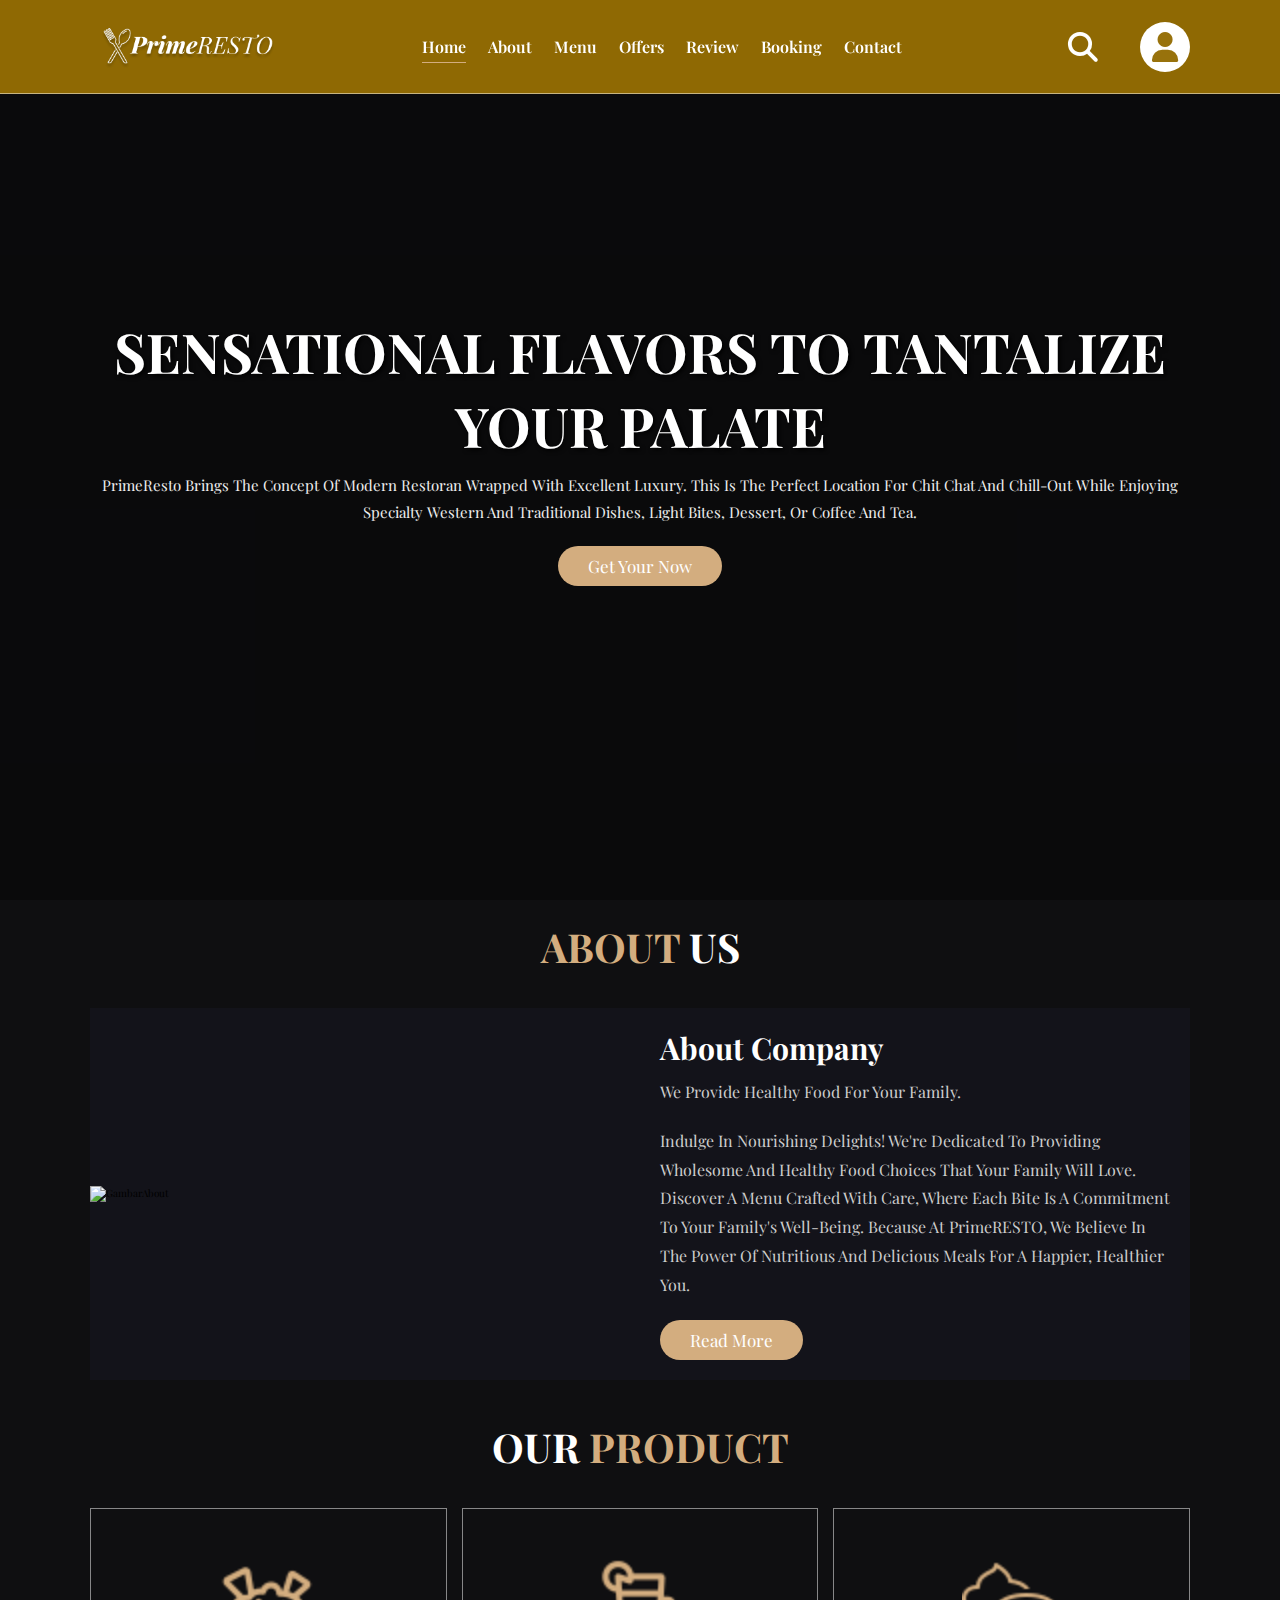
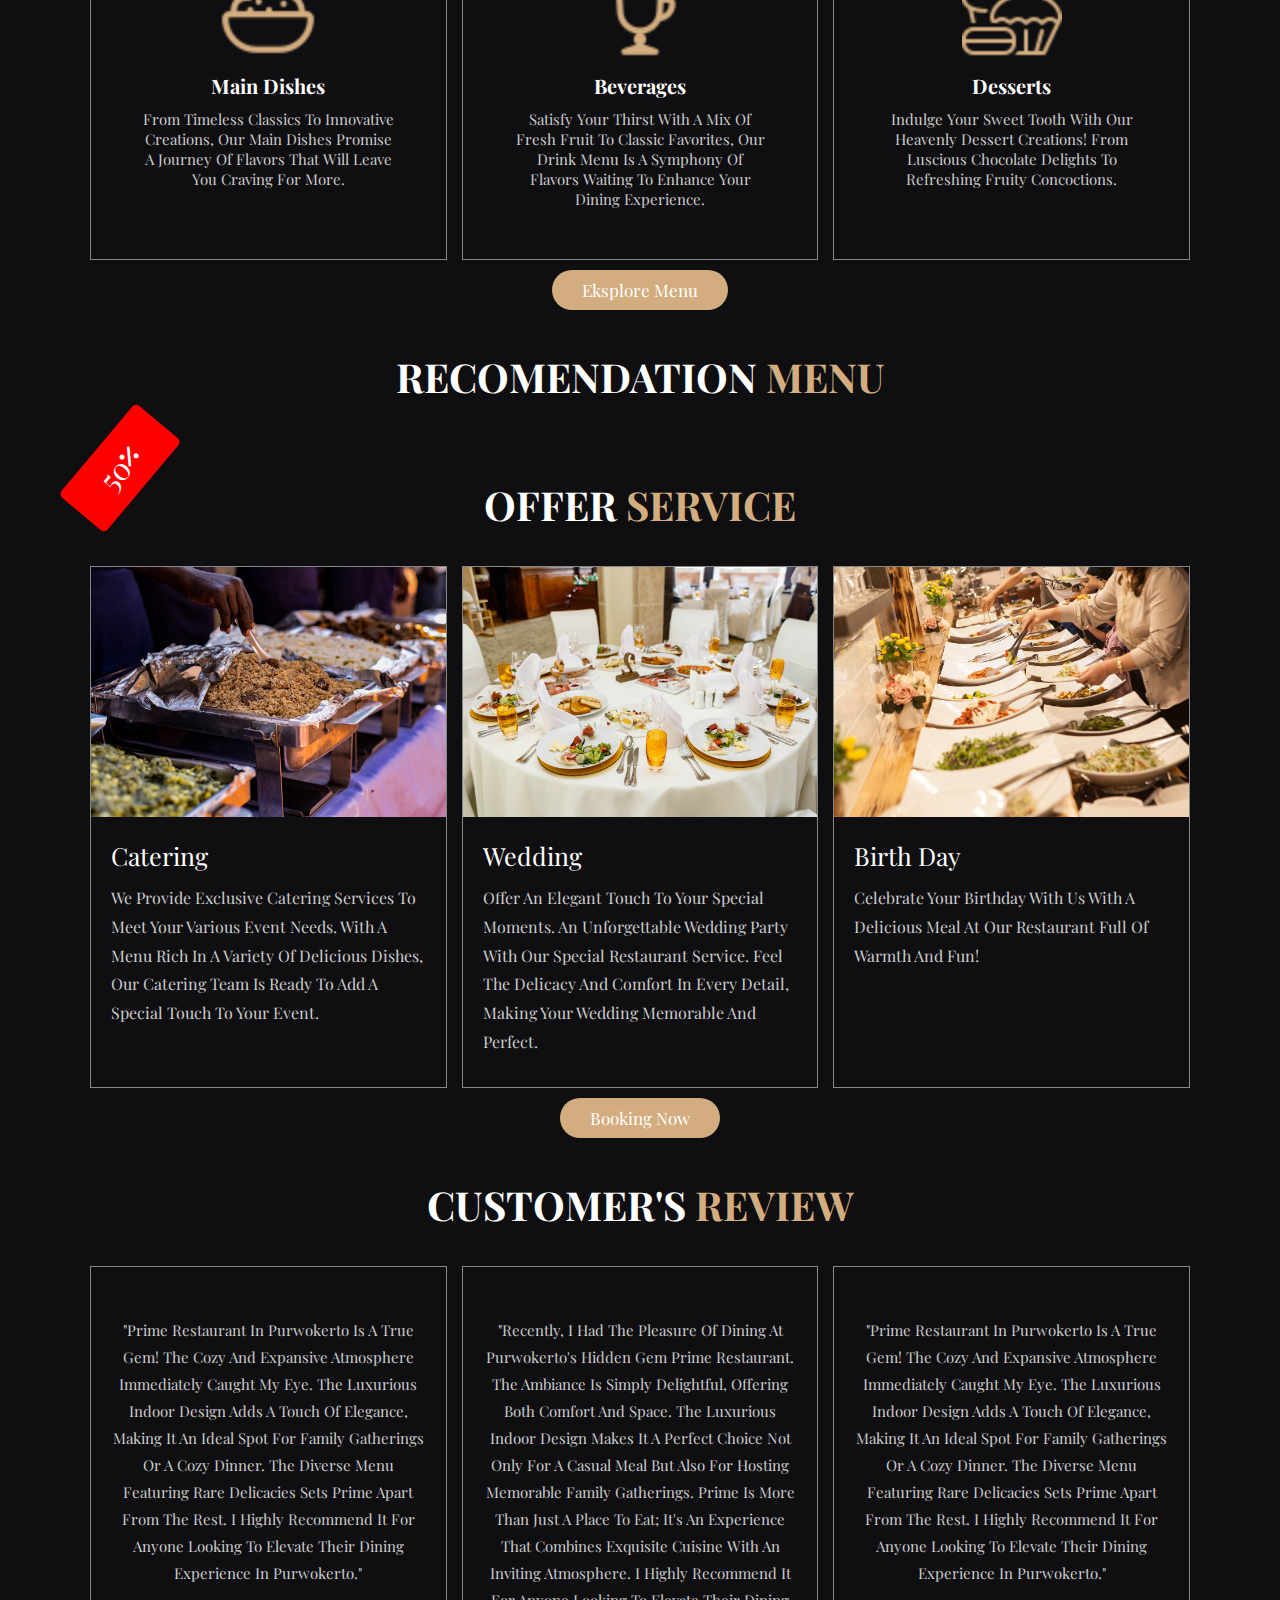
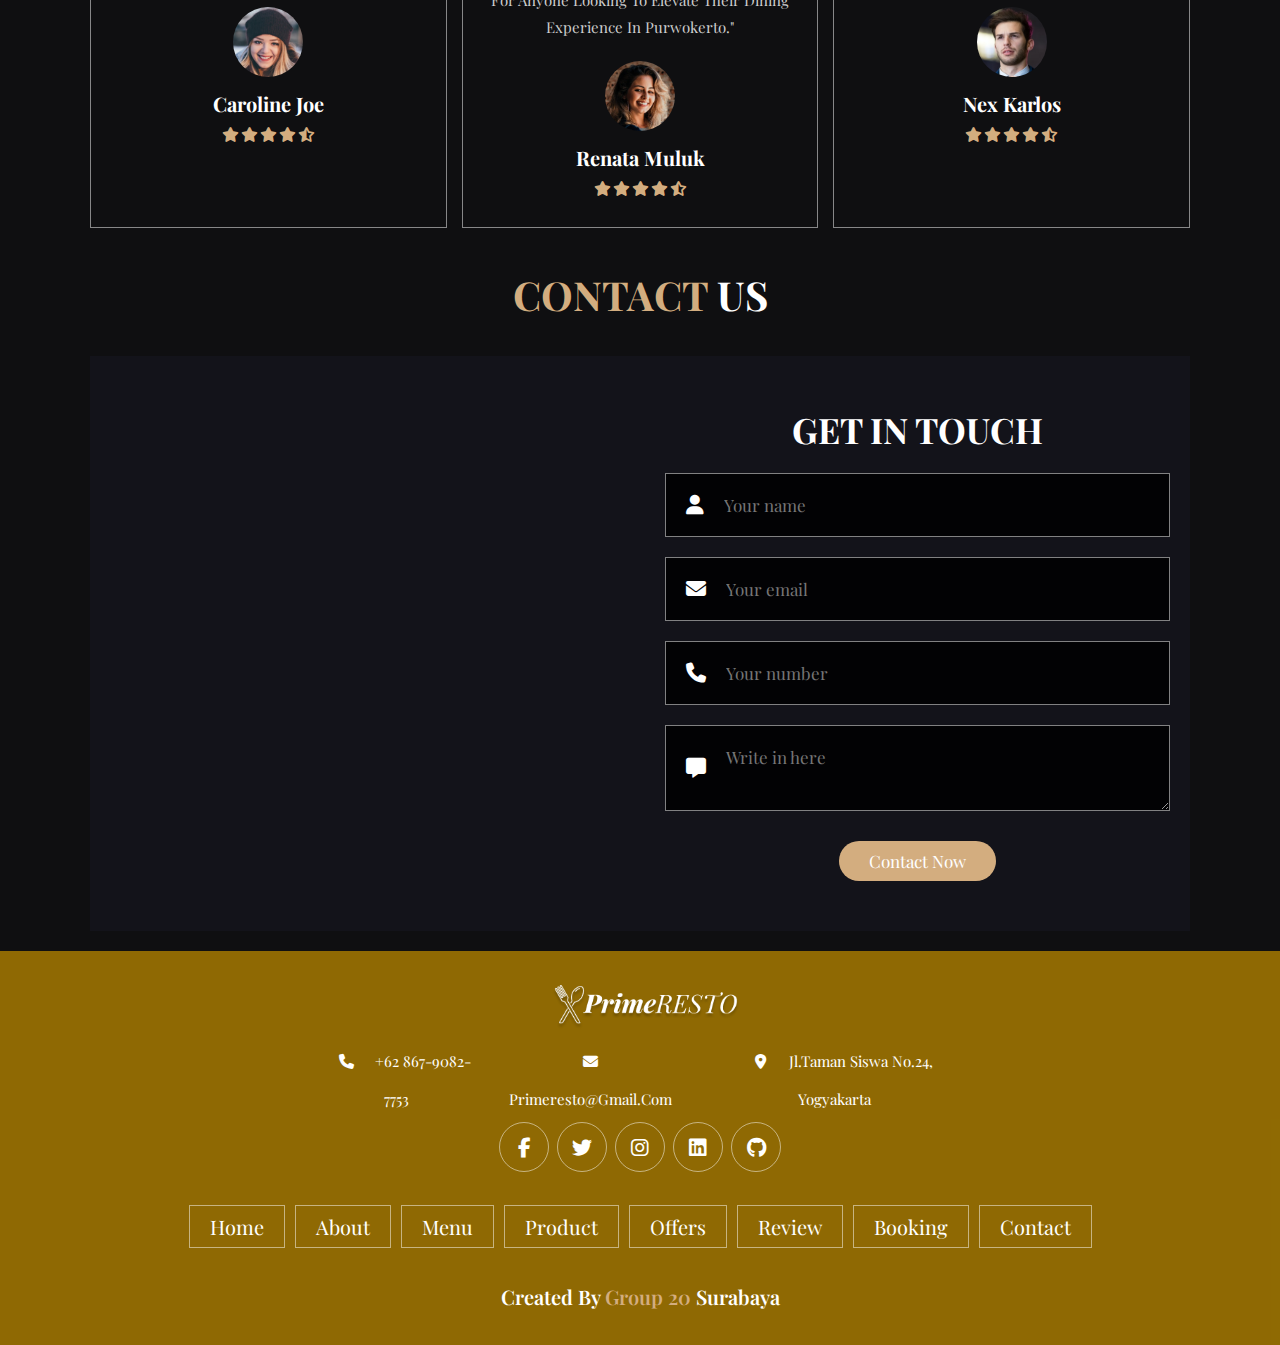
==== commit c005b40e: "update html and css layout" ====
--- a/index.html
+++ b/index.html
@@ -17,10 +17,14 @@
       </a>
 
       <nav class="navbar" id="navbar">
+        <div class="login-content">
+          <a href="#login" class="fas fa-user" id="login"></a>
+          <div class="userid">user01</div>
+        </div>
+
         <a href="#home" class="nav-link active">Home</a>
         <a href="about.html" class="nav-link">About</a>
         <a href="menu.html" class="nav-link">Menu</a>
-        <a href="#product" class="nav-link">Product</a>
         <a href="#offers" class="nav-link">Offers</a>
         <a href="#review" class="nav-link">Review</a>
         <a href="menu.html#booking" class="nav-link">Booking</a>
@@ -29,113 +33,13 @@
 
       <div class="icons">
         <div class="fas fa-search" id="search-btn"></div>
-        <div class="fas fa-shopping-cart" id="cart-btn"></div>
+        <div class="fas fa-user" id="user-btn"></div>
         <div class="fas fa-bars" id="menu-btn"></div>
       </div>
 
       <div class="search-form">
         <input type="search" id="search-box" placeholder="search here..." />
         <label for="search-box" class="fas fa-search"></label>
-      </div>
-
-      <div class="cart-items-container">
-        <div class="cartList-content" id="cart-container">
-          <div class="cart-item">
-            <img src="assets/ice-tea.png" alt="cartItem" />
-            <div class="content">
-              <h3 id="nama1">Ice Tea</h3>
-              <span class="price">Rp </span><span class="price" id="price1">15000</span>
-              <div class="input"><span>Total</span><input type="number" name="total" id="total1" /></div>
-              <button class="btn-add" onclick="addList1()">add</button>
-            </div>
-          </div>
-
-          <div class="cart-item">
-            <img src="assets/chocolate_Drink.jpg" alt="cartItem" />
-            <div class="content">
-              <h3 id="nama2">Chocolate Drink</h3>
-              <span class="price">Rp </span><span class="price" id="price2">15000</span>
-              <div class="input"><span>Total</span><input type="number" name="total" id="total2" /></div>
-              <button class="btn-add" onclick="addList2()">add</button>
-            </div>
-          </div>
-
-          <div class="cart-item">
-            <img src="assets/pasta.jpg" alt="cartItem" />
-            <div class="content">
-              <h3 id="nama3">Pasta Makaroni</h3>
-              <span class="price">Rp </span><span class="price" id="price3">25000</span>
-              <div class="input"><span>Total</span><input type="number" name="total" id="total3" /></div>
-              <button class="btn-add" onclick="addList3()">add</button>
-            </div>
-          </div>
-
-          <div class="cart-item">
-            <img src="assets/pizza.png" alt="cartItem" />
-            <div class="content">
-              <h3 id="nama4">Mushroom Pizza</h3>
-              <span class="price">Rp </span><span class="price" id="price4">30000</span>
-              <div class="input"><span>Total</span><input type="number" name="total" id="total4" /></div>
-              <button class="btn-add" onclick="addList4()">add</button>
-            </div>
-          </div>
-
-          <div class="cart-item">
-            <img src="assets/cake.jpg" alt="cartItem" />
-            <div class="content">
-              <h3 id="nama5">Orange Cake</h3>
-              <span class="price">Rp </span><span class="price" id="price5">15000</span>
-              <div class="input"><span>Total</span><input type="number" name="total" id="total5" /></div>
-              <button class="btn-add" onclick="addList5()">add</button>
-            </div>
-          </div>
-
-          <div class="cart-item">
-            <img src="assets/ikan1.png" alt="cartItem" />
-            <div class="content">
-              <h3 id="nama6">Grilled Fish</h3>
-              <span class="price">Rp </span><span class="price" id="price6">20000</span>
-              <div class="input"><span>Total</span><input type="number" name="total" id="total6" /></div>
-              <button class="btn-add" onclick="addList6()">add</button>
-            </div>
-          </div>
-
-          <div class="cart-item">
-            <img src="assets/steak.jpg" alt="cartItem" />
-            <div class="content">
-              <h3 id="nama7">Beef Steak</h3>
-              <span class="price">Rp </span><span class="price" id="price7">115000</span>
-              <div class="input"><span>Total</span><input type="number" name="total" id="total7" /></div>
-              <button class="btn-add" onclick="addList7()">add</button>
-            </div>
-          </div>
-
-          <div class="struk-container" id="struk-content">
-            <div class="main-order" id="order">
-              <div class="sub-order">
-                <div class="order-listMenu">
-                  <h3>Menu</h3>
-                  <p id="subMenu"></p>
-                </div>
-                <div class="order-listPrice">
-                  <h3>SubTotal</h3>
-                  <p id="subTotal"></p>
-                </div>
-              </div>
-              <div class="order-subTotal">
-                <h3>Total :</h3>
-                <span id="counts"></span>
-              </div>
-            </div>
-
-            <div class="checklist-container" id="checklist-conten">
-              <h3>Order is Successfully, Thankyou</h3>
-              <img src="assets/checklist.png" alt="imageChecklist" />
-            </div>
-          </div>
-
-          <button class="btn" onclick="clearList()">checkout now</button>
-        </div>
       </div>
     </header>
     <!-- header end -->
@@ -145,7 +49,10 @@
       <div class="overlay"></div>
       <div class="content">
         <h3>Sensational Flavors to Tantalize Your Palate</h3>
-        <p>PrimeResto brings the concept of modern restoran wrapped with excellent luxury. This is the perfect location for chit chat and chill-out while enjoying specialty Western and traditional dishes, light bites, dessert, or coffee and tea.</p>
+        <p>
+          PrimeResto brings the concept of modern restoran wrapped with excellent luxury. This is the perfect location for chit chat and chill-out while enjoying specialty Western and traditional dishes, light bites, dessert, or coffee and
+          tea.
+        </p>
         <a href="menu.html#booking" class="btn">get your now</a>
       </div>
     </section>
@@ -245,7 +152,7 @@
         </div>
       </div>
       <div class="goto-contactus">
-        <a href="#contact" class="btn">contact us</a>
+        <a href="menu.html#booking" class="btn">Booking now</a>
       </div>
     </section>
     <!-- offer end -->
@@ -324,15 +231,15 @@
           <h3>get in touch</h3>
           <div class="inputBox">
             <span class="fas fa-user"></span>
-            <input type="text" placeholder="Your name" id="contact-users" />
+            <input type="text" placeholder="Your name" id="contact-users" required />
           </div>
           <div class="inputBox">
             <span class="fas fa-envelope"></span>
-            <input type="email" placeholder="Your email" id="contact-email" />
+            <input type="email" placeholder="Your email" id="contact-email" required />
           </div>
           <div class="inputBox">
             <span class="fas fa-phone"></span>
-            <input type="text" placeholder="Your number" id="contact-phone" />
+            <input type="text" placeholder="Your number" id="contact-phone" required />
           </div>
           <div class="inputBox">
             <span class="fas fa-message"></span>
--- a/CSS/index.css
+++ b/CSS/index.css
@@ -103,6 +103,10 @@
   font-weight: 600;
 }
 
+.header .navbar .login-content {
+  display: none;
+}
+
 .active,
 .header .navbar a:hover {
   color: var(--main-color);
@@ -113,13 +117,25 @@
 .header .icons div {
   color: #fff;
   cursor: pointer;
-  font-size: 2.5rem;
+  font-size: 3rem;
   margin-left: 2rem;
 }
 
 .header .icons div:hover {
   color: var(--main-color);
   transform: scale(1.2);
+}
+
+.header .icons #user-btn {
+  width: 5rem;
+  height: 5rem;
+  background: #fff;
+  text-align: center;
+  line-height: 5rem;
+  color: var(--bg-color);
+  border: none;
+  border-radius: 50%;
+  margin-left: 4rem;
 }
 
 #menu-btn {
@@ -411,6 +427,10 @@
   gap: 1.5rem;
 }
 
+.menu .eksplore-menus {
+  text-align: center;
+}
+
 .menu .box-container .box {
   padding: 5rem;
   text-align: center;
@@ -532,6 +552,10 @@
 }
 
 /* Offers event */
+.offers .goto-contactus {
+  text-align: center;
+}
+
 .offers .box-container {
   display: grid;
   grid-template-columns: repeat(auto-fit, minmax(30rem, 1fr));
@@ -840,10 +864,76 @@
     display: block;
     text-align: left;
   }
+
+  .header .navbar .login-content {
+    background: #eee;
+    padding: 0.5rem;
+    display: block;
+  }
+
+  .header .navbar #login {
+    width: 7rem;
+    height: 7rem;
+    line-height: 6rem;
+    border: 1px solid #000;
+    border-radius: 50%;
+    font-size: 3.5rem;
+    text-align: center;
+  }
+
+  .header .navbar .userid {
+    font-size: 2rem;
+    color: #000;
+    padding: 1rem;
+    margin-left: 1rem;
+    margin-top: -2rem;
+    font-weight: 600;
+  }
+
+  .header .navbar #login:hover {
+    border: 1px solid var(--main-color);
+  }
+
+  .header .icons #user-btn {
+    display: none;
+  }
 }
 
 @media (max-width: 450px) {
   html {
     font-size: 50%;
   }
-}
+
+  .header .navbar .login-content {
+    background: #eee;
+    padding: 0.5rem;
+    display: block;
+  }
+
+  .header .navbar #login {
+    width: 7rem;
+    height: 7rem;
+    line-height: 6rem;
+    border: 1px solid #000;
+    border-radius: 50%;
+    font-size: 3.5rem;
+    text-align: center;
+  }
+
+  .header .navbar .userid {
+    font-size: 2rem;
+    color: #000;
+    padding: 1rem;
+    margin-left: 1rem;
+    margin-top: -2rem;
+    font-weight: 600;
+  }
+
+  .header .navbar #login:hover {
+    border: 1px solid var(--main-color);
+  }
+
+  .header .icons #user-btn {
+    display: none;
+  }
+}
